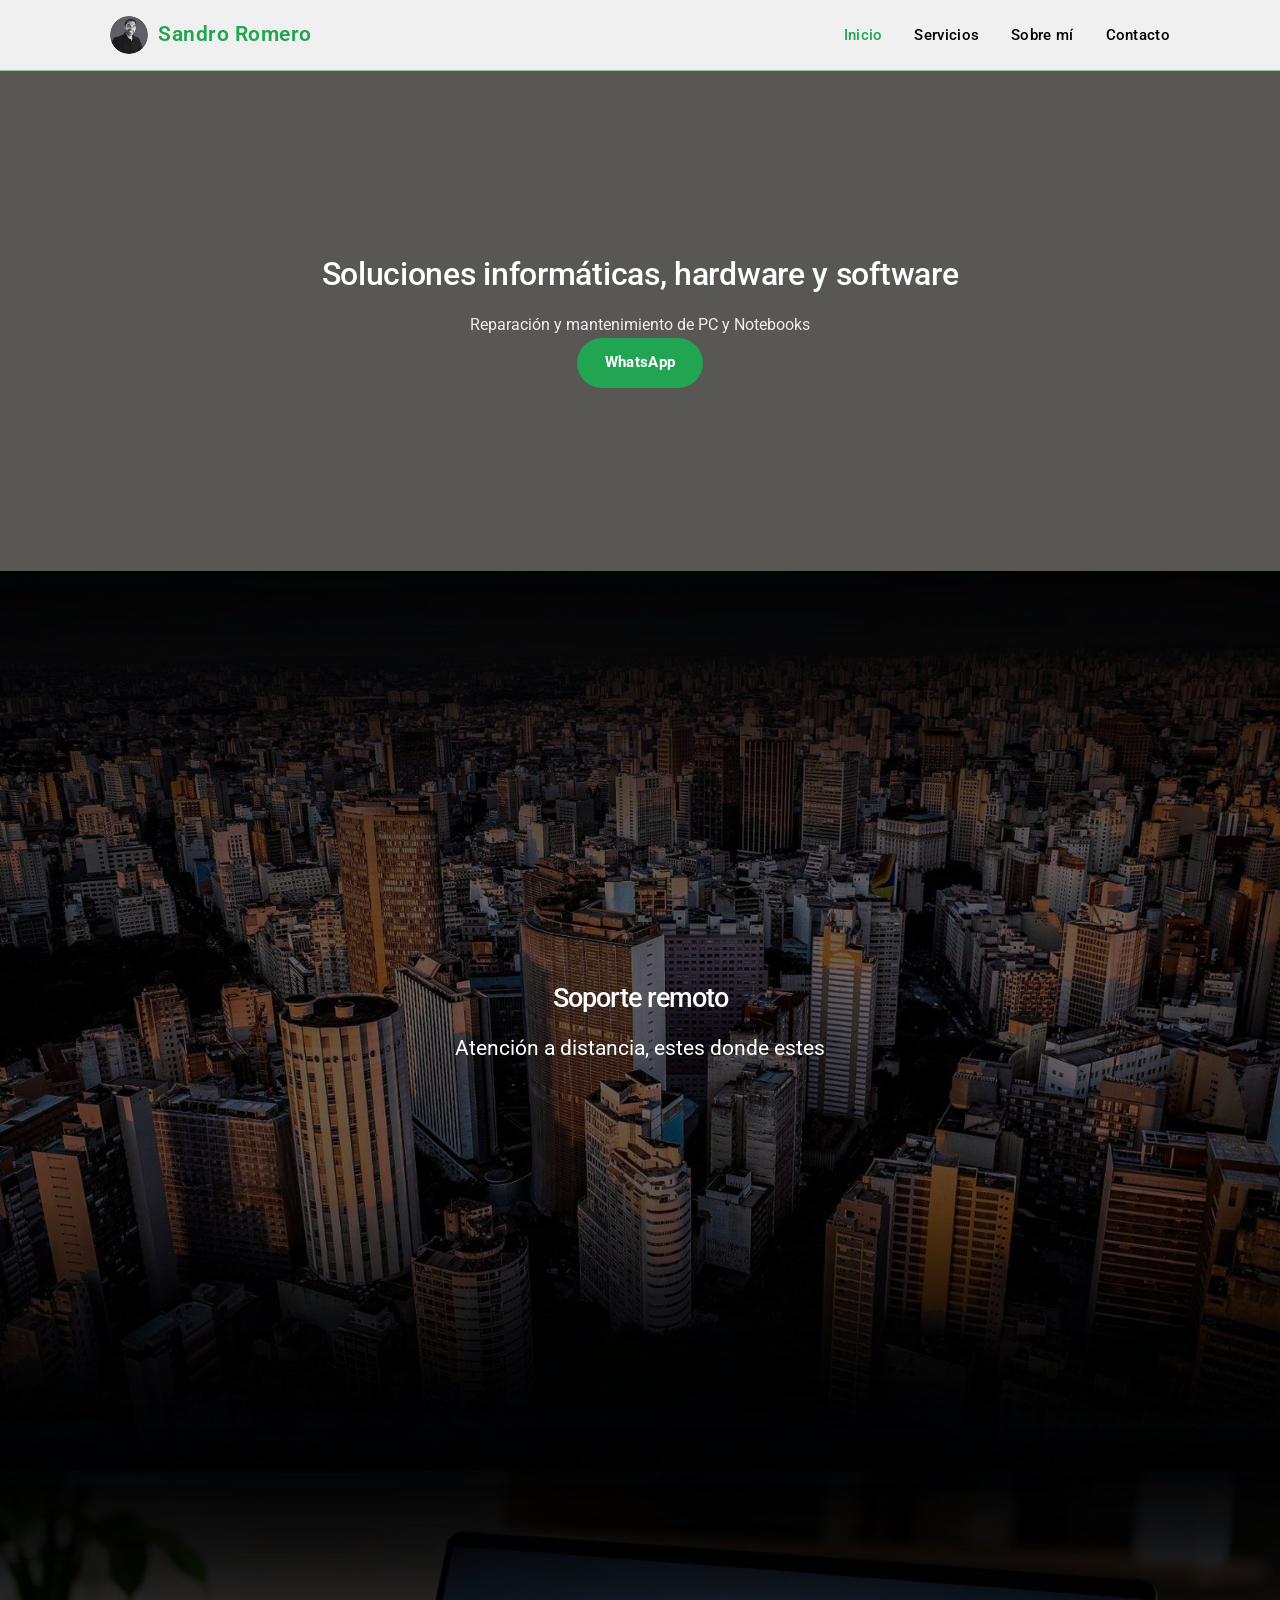
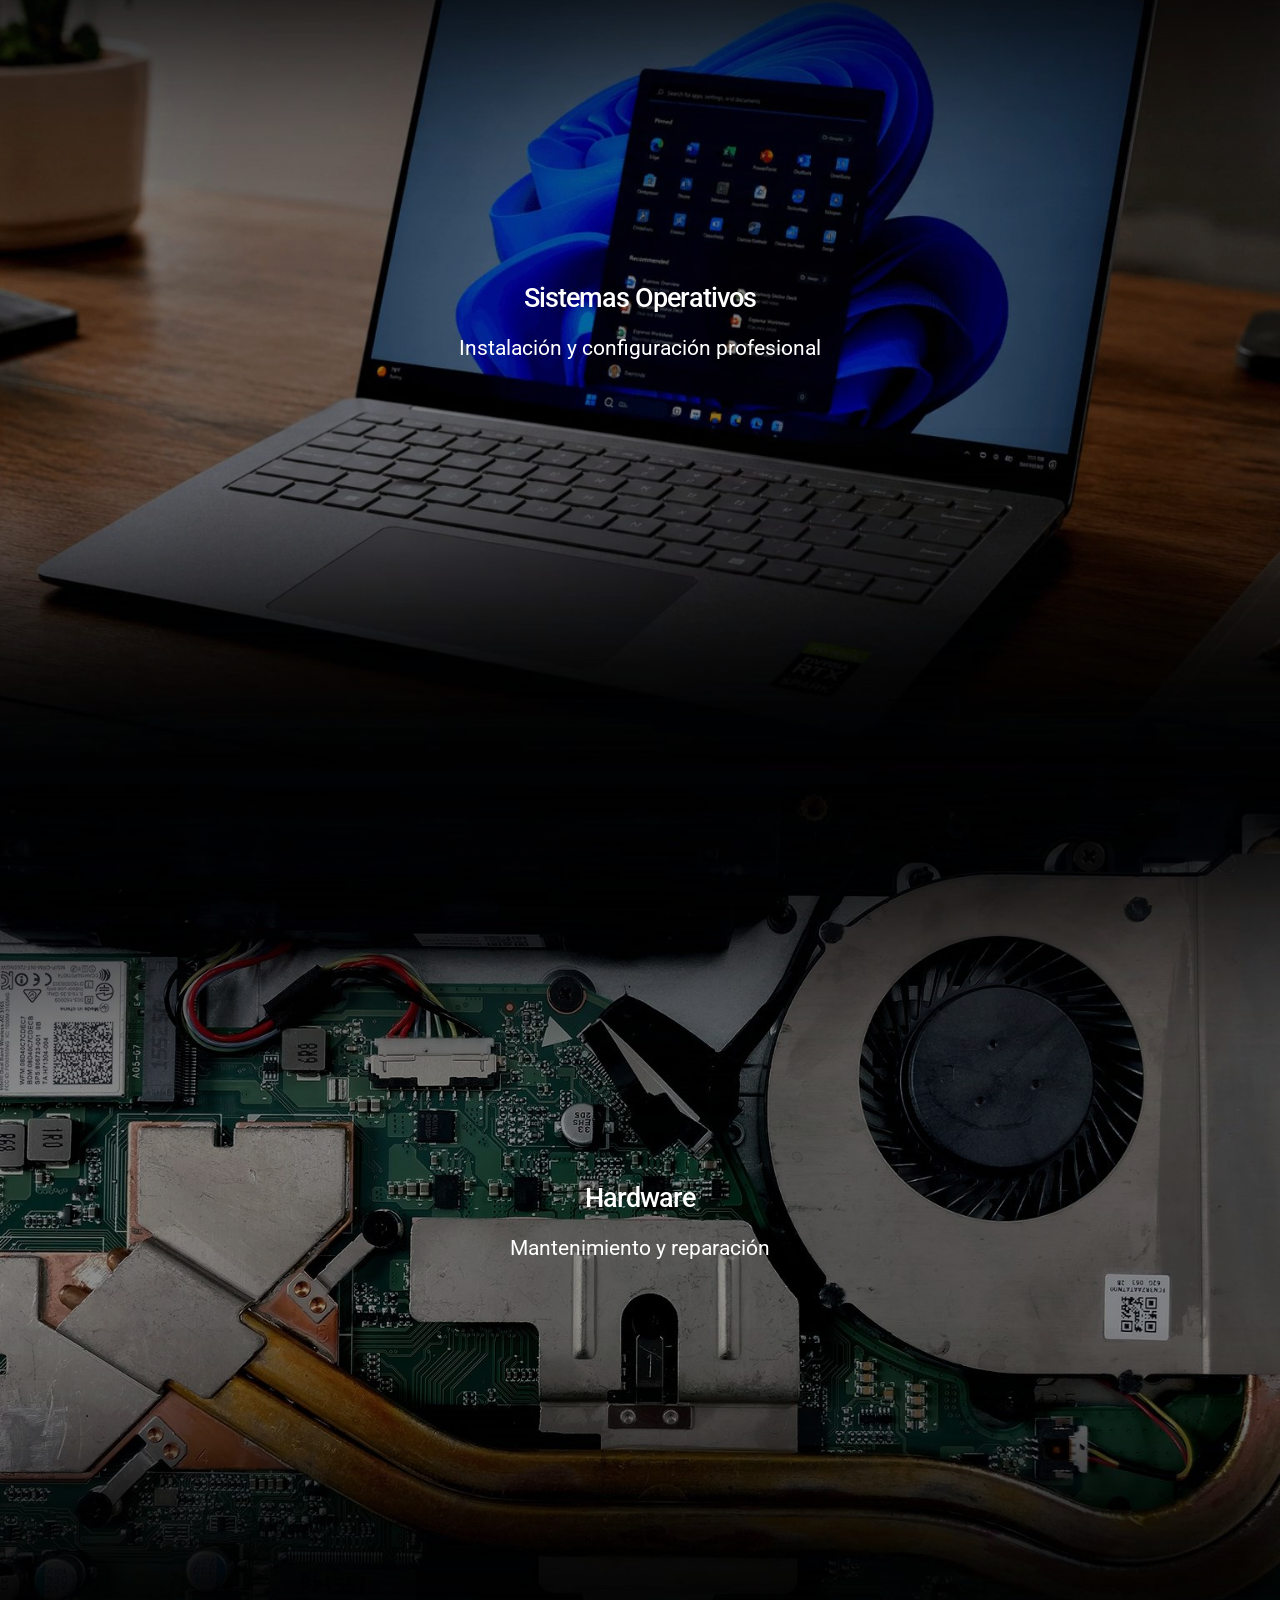
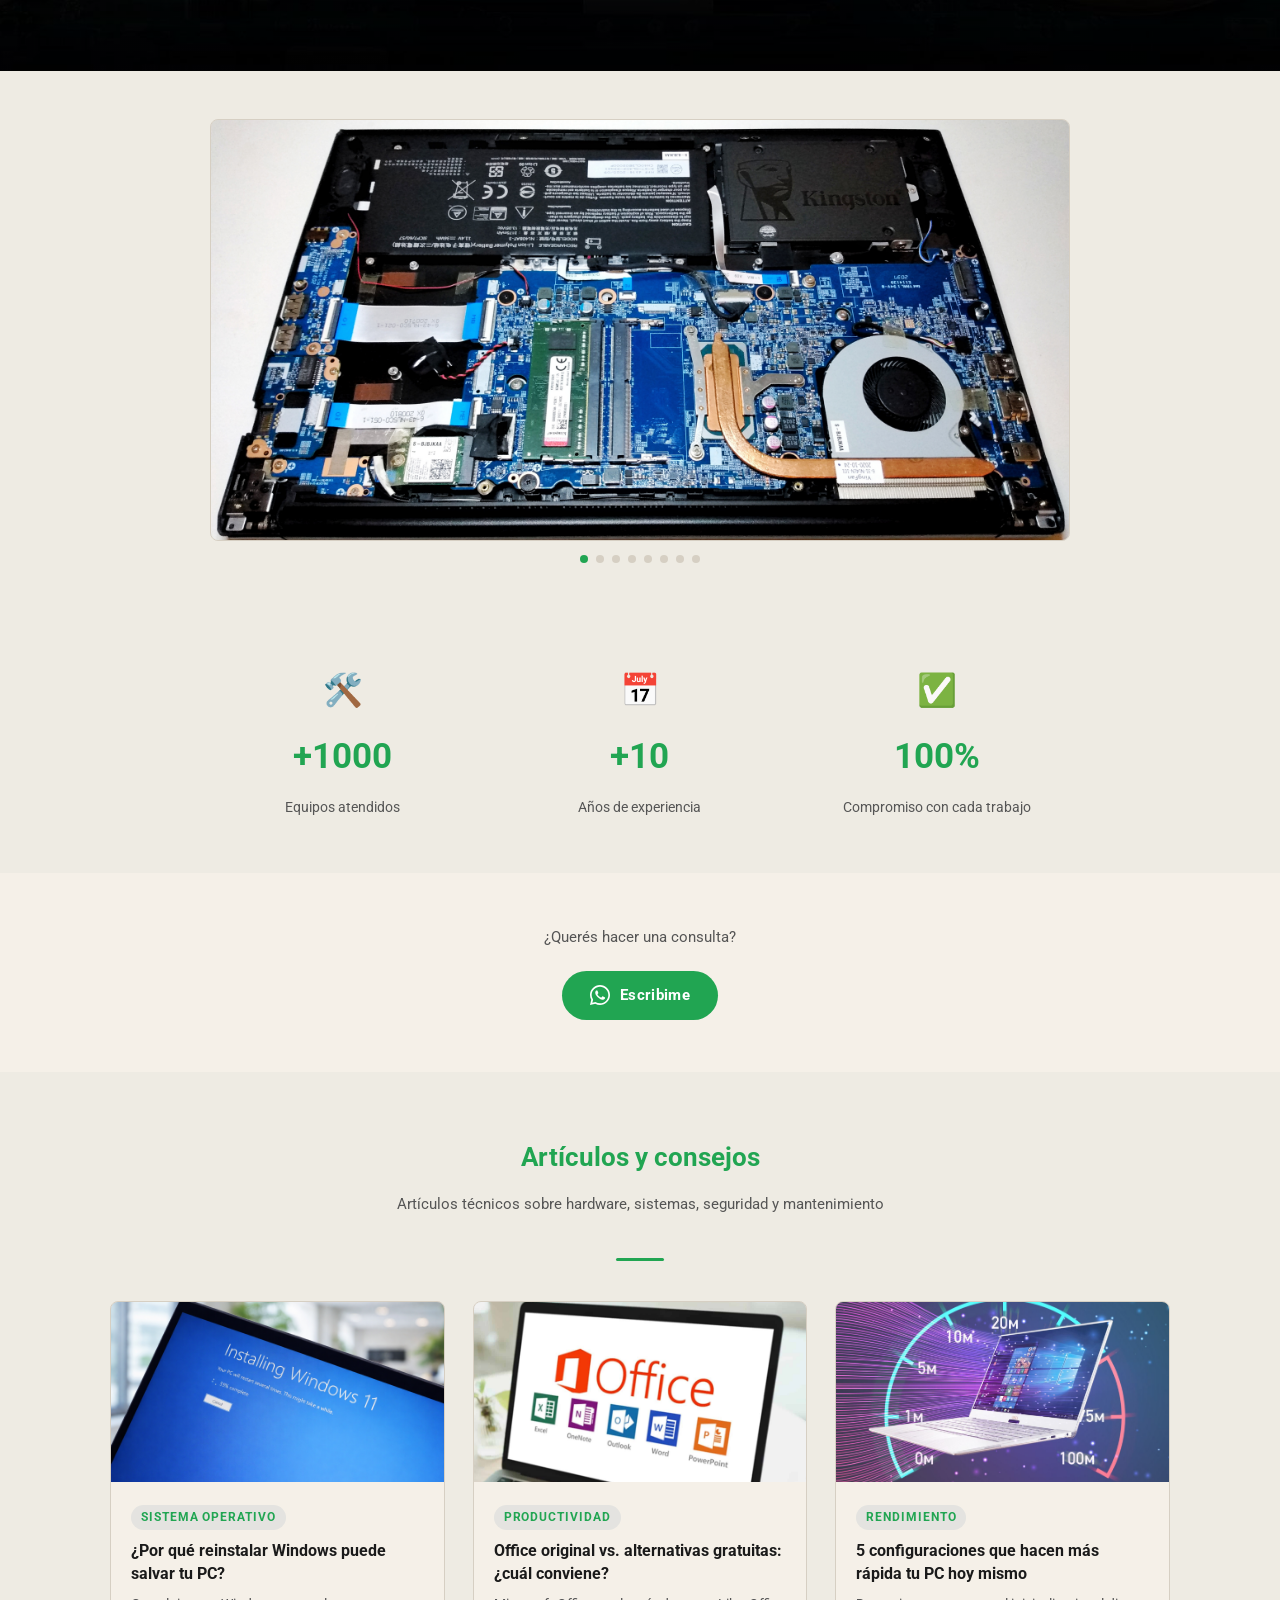
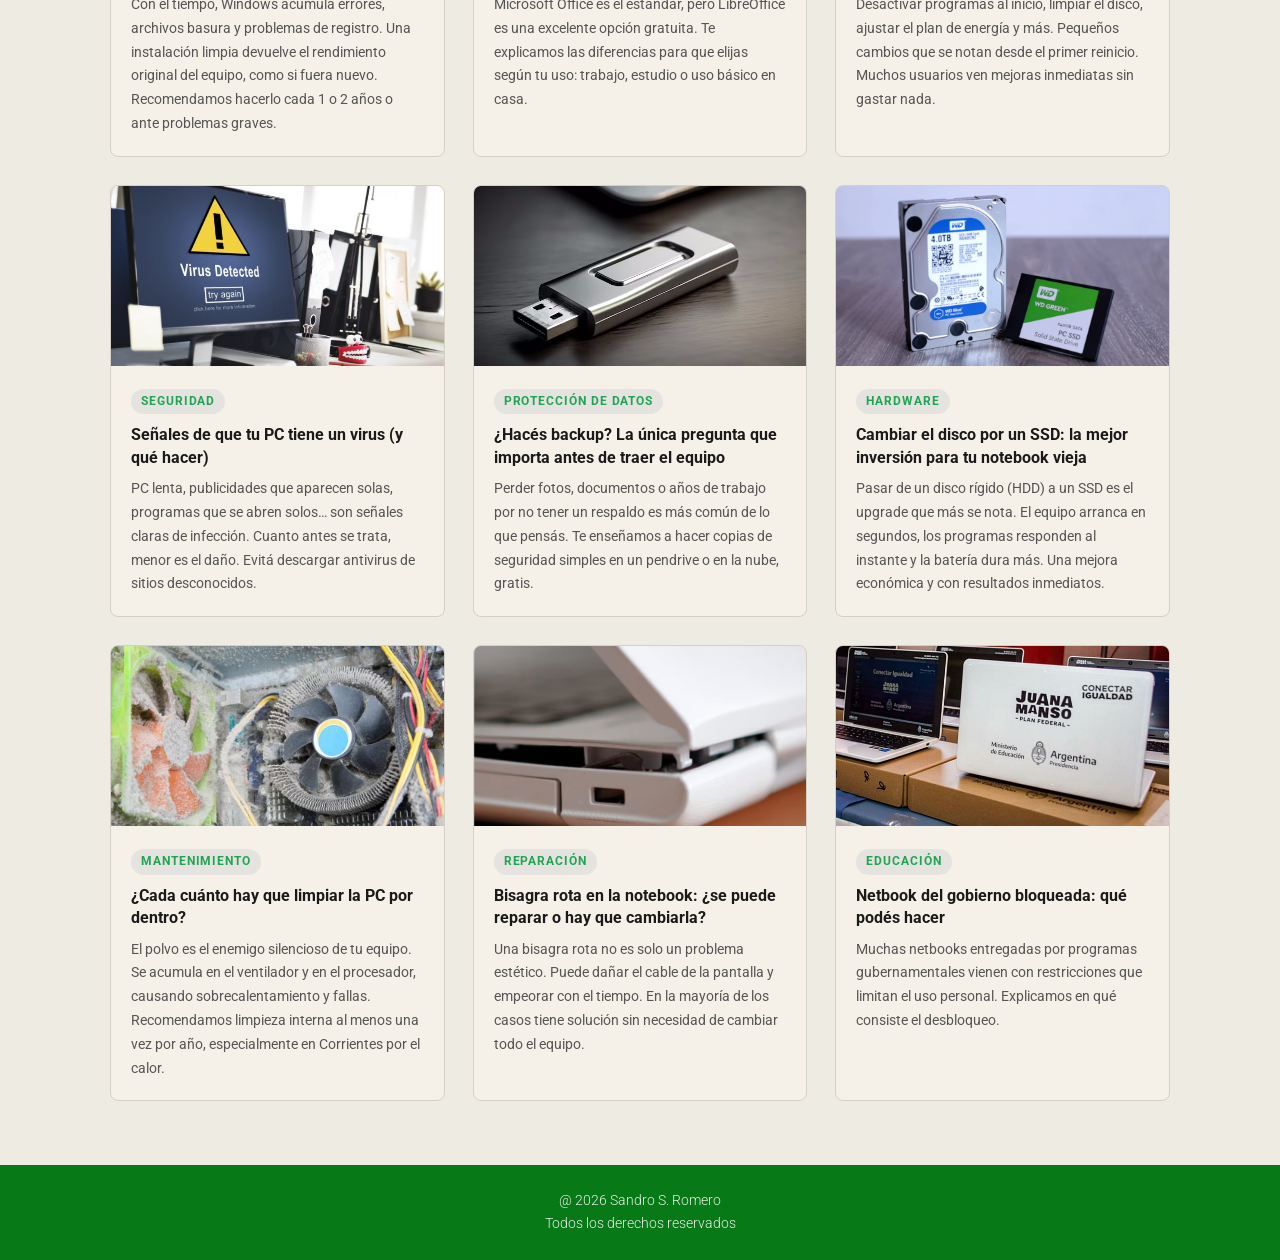
==== index.html @ c91fb1b6 "lo lol" ====
<!DOCTYPE html>
<html lang="es">
<head>
  <!-- ============================================================
       HEAD — Configuración de la página
       ============================================================ -->

  <meta charset="UTF-8">
  <meta name="viewport" content="width=device-width, initial-scale=1.0">

  <!-- Título: ahora prioriza tu nombre como marca personal -->
  <title>Sandro Romero — Técnico en Informática · Corrientes</title>

  <meta name="description" content="Sandro Romero, técnico en informática en Corrientes. Reparación, mantenimiento y tecnología aplicada a PC y notebooks.">

  <link rel="stylesheet" href="css/styles.css">
</head>

<body>

  <!-- ============================================================
       HEADER — Encabezado / Barra de navegación
       ============================================================ -->

  <header>
    <div class="header-inner">

      <a href="index.html" class="logo">
  <img src="img/foto-perfil.jpeg" alt="Sandro Romero">
  <span>Sandro Romero</span>
</a>

      <!-- MENÚ actualizado: agrega Sobre mí y Proyectos -->
      <nav>
        <ul id="nav-menu">
          <li><a href="index.html" class="active">Inicio</a></li>
          <li><a href="servicios.html">Servicios</a></li>
          <li><a href="sobre-mi.html">Sobre mí</a></li>
          <li><a href="contacto.html">Contacto</a></li>
        </ul>
      </nav>

      <button class="hamburger" id="hamburger" aria-label="Abrir menú">
        <span></span>
        <span></span>
        <span></span>
      </button>

    </div>
  </header>


  <!-- ============================================================
       SECCIÓN HERO — Ahora habla de VOS, no del "servicio"
       ============================================================ -->

  <section class="hero">
    <h1>Soluciones informáticas, hardware y software</h1>
    <p>Reparación y mantenimiento de PC y Notebooks</p>


<a href="https://wa.me/5493794671403" class="btn-whatsapp" target="_blank" rel="noopener">
    WhatsApp
</a>

  </section>



<!-- ============================================================
     SERVICIO — WINDOWS 11
     ============================================================ -->
<section class="service-banner remote-banner">
  <div class="service-banner-content">
    <h2>Soporte remoto</h2>
    <p>Atención a distancia, estes donde estes</p>
  </div>
</section>

<section class="service-banner windows-banner">
  <div class="service-banner-content">
    <h2>Sistemas Operativos</h2>
    <p>Instalación y configuración profesional</p>
  </div>
</section>

<section class="service-banner hardware-banner">
  <div class="service-banner-content">
    <h2>Hardware</h2>
    <p>Mantenimiento y reparación</p>
  </div>
</section>

  <!-- ============================================================
       SECCIÓN CARRUSEL DE FOTOS
       ============================================================ -->

  <section class="carousel-section">
    <div class="carousel-wrapper">

      <div class="carousel-track" id="carouselTrack">

        <div class="carousel-slide">
          <img src="img/notebook-abierto.jpeg" alt="Notebook abierto">
        </div>

        <div class="carousel-slide">
          <img src="img/netbook-g15.jpg" alt="Netbook del gobierno">
        </div>

        <div class="carousel-slide">
          <img src="img/pc-standar.jpg" alt="PC de oficina">
        </div>

        <div class="carousel-slide">
          <img src="img/notebook-office.jpg" alt="Office instalada">
        </div>

        <div class="carousel-slide">
          <img src="img/pc-gamer.jpg" alt="PC de alto rendimiento">
        </div>

        <div class="carousel-slide">
          <img src="img/notebook-gamer.jpg" alt="Notebook gamer">
        </div>

        <div class="carousel-slide">
          <img src="img/pc-standar-2.jpg" alt="PC standar">
        </div>

        <div class="carousel-slide">
          <img src="img/pasta-termica.jpeg" alt="Colocación de pasta térmica">
        </div>

      </div><!-- fin .carousel-track -->

    </div><!-- fin .carousel-wrapper -->

    <div class="carousel-dots" id="carouselDots"></div>

  </section><!-- fin .carousel-section -->


  

  <!-- ============================================================
       SECCIÓN ESTADÍSTICAS
       ============================================================ -->

  <section class="stats-section">
    <div class="stats-grid">

      <div>
        <span class="stat-icon">🛠️</span>
        <span class="stat-number">+1000</span>
        <span class="stat-label">Equipos atendidos</span>
      </div>

      <div>
        <span class="stat-icon">📅</span>
        <span class="stat-number">+10</span>
        <span class="stat-label">Años de experiencia</span>
      </div>

      <div>
        <span class="stat-icon">✅</span>
        <span class="stat-number">100%</span>
        <span class="stat-label">Compromiso con cada trabajo</span>
      </div>

    </div>
  </section>


  <!-- ============================================================
       SECCIÓN CONTACTO / WHATSAPP — ahora más discreta
       ============================================================ -->

  <section class="whatsapp-section">
    <p>¿Querés hacer una consulta?</p>

    <a
      href="https://wa.me/5493794671403?text=Hola%20Sandro%2C%20necesito%20ayuda%20con%20mi%20equipo"
      target="_blank"
      rel="noopener noreferrer"
      class="btn-whatsapp"
    >
      <svg viewBox="0 0 32 32" xmlns="http://www.w3.org/2000/svg" aria-hidden="true">
        <path d="M16 0C7.163 0 0 7.163 0 16c0 2.822.738 5.47 2.027 7.773L0 32l8.468-2.002A15.93 15.93 0 0016 32c8.837 0 16-7.163 16-16S24.837 0 16 0zm0 29.333a13.267 13.267 0 01-6.77-1.853l-.484-.287-5.025 1.187 1.236-4.895-.316-.503A13.267 13.267 0 012.667 16C2.667 8.636 8.636 2.667 16 2.667S29.333 8.636 29.333 16 23.364 29.333 16 29.333zm7.27-9.946c-.399-.2-2.36-1.164-2.726-1.296-.366-.133-.633-.2-.9.2-.266.399-1.031 1.296-1.265 1.562-.233.266-.466.3-.865.1-.4-.2-1.688-.622-3.215-1.984-1.188-1.06-1.99-2.37-2.223-2.77-.233-.4-.025-.615.175-.814.18-.18.4-.466.6-.7.2-.233.266-.4.4-.666.133-.266.066-.5-.033-.7-.1-.2-.9-2.164-1.232-2.964-.325-.78-.656-.674-.9-.687-.233-.012-.5-.015-.766-.015s-.7.1-.9.5c-.266.466-.933 1.265-1.03 3.031-.003.05-.003.104-.003.155 0 1.74.618 3.33 1.728 4.634.2.233 2.726 4.164 6.605 5.677 3.879 1.513 3.879 1.008 4.578.945.7-.066 2.26-.925 2.58-1.816.32-.89.32-1.654.225-1.814-.093-.16-.36-.26-.76-.46z"/>
      </svg>
      Escribime
    </a>
  </section>


  <!-- ============================================================
       SECCIÓN BLOG (ahora "Conocimientos" — mismo contenido)
       ============================================================ -->

  <section class="blog-section">
    <h2 class="section-title">Artículos y consejos</h2>
    <p class="section-subtitle">Artículos técnicos sobre hardware, sistemas, seguridad y mantenimiento</p>
    <div class="section-divider"></div>

    <div class="blog-grid">

      <article class="blog-card">
        <div class="blog-img"><img src="img/Instalando-windows.png" alt="Instalación Windows"></div>
        <div class="blog-body">
          <span class="blog-tag">Sistema Operativo</span>
          <h3>¿Por qué reinstalar Windows puede salvar tu PC?</h3>
          <p>Con el tiempo, Windows acumula errores, archivos basura y problemas de registro. Una instalación limpia devuelve el rendimiento original del equipo, como si fuera nuevo. Recomendamos hacerlo cada 1 o 2 años o ante problemas graves.</p>
        </div>
      </article>

      <article class="blog-card">
        <div class="blog-img"><img src="img/Instalacion-office.jpg" alt="Instalación Office"></div>
        <div class="blog-body">
          <span class="blog-tag">Productividad</span>
          <h3>Office original vs. alternativas gratuitas: ¿cuál conviene?</h3>
          <p>Microsoft Office es el estándar, pero LibreOffice es una excelente opción gratuita. Te explicamos las diferencias para que elijas según tu uso: trabajo, estudio o uso básico en casa.</p>
        </div>
      </article>

      <article class="blog-card">
        <div class="blog-img"><img src="img/Rendimiento.jpg" alt="Rendimiento del equipo"></div>
        <div class="blog-body">
          <span class="blog-tag">Rendimiento</span>
          <h3>5 configuraciones que hacen más rápida tu PC hoy mismo</h3>
          <p>Desactivar programas al inicio, limpiar el disco, ajustar el plan de energía y más. Pequeños cambios que se notan desde el primer reinicio. Muchos usuarios ven mejoras inmediatas sin gastar nada.</p>
        </div>
      </article>

      <article class="blog-card">
        <div class="blog-img"><img src="img/Virus.jpg" alt="Virus-en-PC"></div>
        <div class="blog-body">
          <span class="blog-tag">Seguridad</span>
          <h3>Señales de que tu PC tiene un virus (y qué hacer)</h3>
          <p>PC lenta, publicidades que aparecen solas, programas que se abren solos… son señales claras de infección. Cuanto antes se trata, menor es el daño. Evitá descargar antivirus de sitios desconocidos.</p>
        </div>
      </article>

      <article class="blog-card">
        <div class="blog-img"><img src="img/Pendrive.jpg" alt="Pendrive-para-backups"></div>
        <div class="blog-body">
          <span class="blog-tag">Protección de datos</span>
          <h3>¿Hacés backup? La única pregunta que importa antes de traer el equipo</h3>
          <p>Perder fotos, documentos o años de trabajo por no tener un respaldo es más común de lo que pensás. Te enseñamos a hacer copias de seguridad simples en un pendrive o en la nube, gratis.</p>
        </div>
      </article>

      <article class="blog-card">
        <div class="blog-img"><img src="img/hdd-ssd.jpg" alt="HDD vs SSD"></div>
        <div class="blog-body">
          <span class="blog-tag">Hardware</span>
          <h3>Cambiar el disco por un SSD: la mejor inversión para tu notebook vieja</h3>
          <p>Pasar de un disco rígido (HDD) a un SSD es el upgrade que más se nota. El equipo arranca en segundos, los programas responden al instante y la batería dura más. Una mejora económica y con resultados inmediatos.</p>
        </div>
      </article>

      <article class="blog-card">
        <div class="blog-img"><img src="img/Mantenimiento-pc.jpg" alt="Mantenimiento de una PC"></div>
        <div class="blog-body">
          <span class="blog-tag">Mantenimiento</span>
          <h3>¿Cada cuánto hay que limpiar la PC por dentro?</h3>
          <p>El polvo es el enemigo silencioso de tu equipo. Se acumula en el ventilador y en el procesador, causando sobrecalentamiento y fallas. Recomendamos limpieza interna al menos una vez por año, especialmente en Corrientes por el calor.</p>
        </div>
      </article>

      <article class="blog-card">
        <div class="blog-img"><img src="img/Bisagras.jpg" alt="Bisagras rotas de notebook"></div>
        <div class="blog-body">
          <span class="blog-tag">Reparación</span>
          <h3>Bisagra rota en la notebook: ¿se puede reparar o hay que cambiarla?</h3>
          <p>Una bisagra rota no es solo un problema estético. Puede dañar el cable de la pantalla y empeorar con el tiempo. En la mayoría de los casos tiene solución sin necesidad de cambiar todo el equipo.</p>
        </div>
      </article>

      <article class="blog-card">
        <div class="blog-img"><img src="img/Netbook-del-gobierno.jpg" alt="Desbloqueo de netbook del gobierno"></div>
        <div class="blog-body">
          <span class="blog-tag">Educación</span>
          <h3>Netbook del gobierno bloqueada: qué podés hacer</h3>
          <p>Muchas netbooks entregadas por programas gubernamentales vienen con restricciones que limitan el uso personal. Explicamos en qué consiste el desbloqueo.</p>
        </div>
      </article>

    </div><!-- fin .blog-grid -->
  </section>


  <!-- ============================================================
       FOOTER — Pie de página
       ============================================================ -->

  <footer>
    <p>@ 2026 Sandro S. Romero <br>Todos los derechos reservados</p>
  </footer>


  <!-- ============================================================
       JAVASCRIPT — Carrusel y menú hamburguesa
       ============================================================
       NOTA: saqué las referencias a "prevBtn" y "nextBtn" que tenías
       en el script original — esos botones no existen en el HTML,
       así que esas líneas rompían el JavaScript (frenaban el
       autoplay y cualquier script que viniera después). El carrusel
       ahora solo usa autoplay + los puntos indicadores, que son los
       controles que sí tenés en el HTML.
       ============================================================ -->

  <script>

    /* ---- MENÚ HAMBURGUESA ---- */

    const hamburger = document.getElementById('hamburger');
    const navMenu   = document.getElementById('nav-menu');

    hamburger.addEventListener('click', () => {
      navMenu.classList.toggle('open');
    });

    navMenu.querySelectorAll('a').forEach(link => {
      link.addEventListener('click', () => {
        navMenu.classList.remove('open');
      });
    });


    /* ---- CARRUSEL ---- */

    const track    = document.getElementById('carouselTrack');
    const slides   = track.querySelectorAll('.carousel-slide');
    const dotsWrap = document.getElementById('carouselDots');

    let current = 0;

    // Crear puntos indicadores
    slides.forEach((_, i) => {
      const dot = document.createElement('button');
      dot.classList.add('dot');
      dot.setAttribute('aria-label', 'Ir al slide ' + (i + 1));
      if (i === 0) dot.classList.add('active');
      dot.addEventListener('click', () => goTo(i));
      dotsWrap.appendChild(dot);
    });

    // Función para ir a un slide
    function goTo(index) {
      current = (index + slides.length) % slides.length;
      track.style.transform = 'translateX(-' + (current * 100) + '%)';
      dotsWrap.querySelectorAll('.dot').forEach((dot, i) => {
        dot.classList.toggle('active', i === current);
      });
    }

    // Avance automático cada 4 segundos
    // Para cambiar la velocidad, modificá el número (en milisegundos)
    setInterval(() => goTo(current + 1), 4000);

  </script>

</body>
</html>
---- css/styles.css ----
/* ============================================================
   ESTILOS GENERALES — Sandro Romero · Técnico en Informática
   ============================================================
   PALETA DE COLORES:
   Fondo principal:  #F5F0E8  (beige cálido)
   Fondo secundario: #EEEBE3  (beige oscuro, para secciones alternas)
   Texto principal:  #1A1A1A  (negro suave)
   Texto secundario: #555555  (gris oscuro)
   Azul principal:   #1B4B82  (azul oscuro, títulos y botones)
   Azul claro:       #2E6DB4  (azul medio, hover y acentos)
   Línea/borde:      #D6CFC3  (beige grisáceo)
   ============================================================ */

/* --- IMPORTAR TIPOGRAFÍA ROBOTO DESDE GOOGLE FONTS --- */
/* Podés cambiar la fuente aquí si querés otra tipografía en el futuro */
@import url('https://fonts.googleapis.com/css2?family=Roboto:wght@300;400;500;700&display=swap');

/* --- RESET BÁSICO: elimina márgenes y paddings por defecto del navegador --- */
*, *::before, *::after {
  box-sizing: border-box;
  margin: 0;
  padding: 0;
}

/* --- ESTILOS BASE DEL BODY --- */
body {
  font-family: 'Roboto', sans-serif; /* Fuente principal */
  background-color: #F5F0E8;         /* Fondo beige principal */
  color: #1A1A1A;                    /* Color de texto general */
  font-size: 16px;
  line-height: 1.7;
  -webkit-font-smoothing: antialiased;
}

/* --- ENLACES --- */
a {
  color: inherit;
  text-decoration: none;
}

/* --- IMÁGENES RESPONSIVAS --- */
img {
  max-width: 100%;
  display: block;
}

/* --- CONTENEDOR CENTRADO (envuelve el contenido principal) --- */
/* Cambiá el max-width si querés que el contenido sea más ancho o más angosto */
.container {
  max-width: 1100px;
  margin: 0 auto;
  padding: 0 20px;
}


/* ============================================================
   HEADER Y NAVEGACIÓN
   ============================================================ */

/* --- BARRA DE NAVEGACIÓN FIJA ARRIBA --- */
/* position: sticky hace que quede pegada al scroll */
header {
  background-color: #f0f0f0; /* Mismo color que el fondo */
  border-bottom: 1px solid #a0c2a4; /* Línea separadora inferior */
  position: sticky;
  top: 0;
  z-index: 100; /* Se mantiene encima de todo el contenido */
  padding: 16px 0;
}

/* --- CONTENIDO DEL HEADER: logo + menú --- */
.header-inner {
  display: flex;
  align-items: center;
  justify-content: space-between; /* Logo a la izquierda, menú a la derecha */
  max-width: 1100px;
  margin: 0 auto;
  padding: 0 20px;
}

/* --- LOGO / NOMBRE --- */
/* Cambiá el tamaño de la fuente aquí si querés más o menos grande */
.logo {
  font-family: 'Roboto', sans-serif;
  font-weight: 700;
  font-size: 1.3rem;
  color: #21A552; /* Azul principal */
  letter-spacing: 0.5px;
}
.logo {
  display: flex;
  align-items: center;
  gap: 10px;
  text-decoration: none;
}

.logo img {
  width: 38px;
  height: 38px;
  border-radius: 50%;
  object-fit: cover;
}

.logo span {
  font-weight: 600;
}

/* --- MENÚ DE NAVEGACIÓN --- */
nav ul {
  list-style: none;
  display: flex;
  gap: 32px; /* Espacio entre botones del menú. Aumentá o bajá este valor */
}

nav ul li a {
  font-size: 0.92rem;
  font-weight: 500;
  color: #000000;
  transition: color 0.2s; /* Animación suave al hacer hover */
  letter-spacing: 0.3px;
}

/* --- HOVER DEL MENÚ --- */
nav ul li a:hover {
  color: #21A552; /* Se pone blanco al pasar el mouse */
}

/* --- LINK ACTIVO (la página actual se muestra en azul) --- */
nav ul li a.active {
  color:#21A552 ;
  border-bottom: none;
  padding-bottom: 2px;
}

/* --- BOTÓN HAMBURGUESA (solo visible en móvil) --- */
.hamburger {
  display: none; /* Oculto en escritorio */
  flex-direction: column;
  gap: 5px;
  cursor: pointer;
  background: none;
  border: none;
  padding: 4px;
}

.hamburger span {
  display: block;
  width: 24px;
  height: 2px;
  background: #000000;
  border-radius: 2px;
  transition: 0.3s;
}


/* ============================================================
   SECCIÓN HERO (la primera sección que se ve al entrar)
   ============================================================ */

.hero {
  min-height: 500px;
  padding: 70px 20px;

  display: flex;
  flex-direction: column;
  justify-content: center;
  align-items: center;

  text-align: center;
  color: white;

  /* Imagen de fondo + capa oscura para facilitar la lectura */
  background-image:
    linear-gradient(
      rgba(0, 0, 0, 0.64),
      rgba(0, 0, 0, 0.64)
    ),
    url("../img/banner-tecnologia.jpg");

  background-size: cover;
  background-position: center;
  background-repeat: no-repeat;
}

/* --- TÍTULO PRINCIPAL --- */
/* Cambiá font-size para ajustar el tamaño del título principal */
.hero h1 {
  font-family: 'Roboto', sans-serif;
  font-weight: 500;
  font-size: 2rem;         /* En móvil se ve bien a este tamaño */
  color: #fdfeff;          /* Azul principal */
  max-width: 700px;
  margin: 0 auto 16px;
  line-height: 1.3;
  letter-spacing: -0.3px;
}

/* --- SUBTÍTULO --- */
/* Un poco más chico que el título principal */
.hero h2 {
  font-family: 'Roboto', sans-serif;
  font-weight: 700;        /* Más liviano para diferenciarse del título */
  font-size: 1.15rem;
  color: #f8f8f8;          /* Gris oscuro */
  max-width: 500px;
  margin: 0 auto;
}

/* --- PÁRRAFO DE PRESENTACIÓN DEBAJO DEL SUBTÍTULO --- */
/* Usado en el hero: reparación, mantenimiento y optimización... */
.hero p {
  font-family: 'Roboto', sans-serif;
  font-weight: 400;
  font-size: 1rem;
  color: #f0eded;
}

/* --- ETIQUETA DE UBICACIÓN (Corrientes, Argentina) --- */
/* Reemplaza al antiguo "Ciudad de Corrientes" del título principal */
.location-tag {
  display: block;
  font-size: 0.9rem;
  font-weight: 500;
  color: #2E6DB4; /* Azul claro, más discreto que el azul principal */
  margin-top: 14px;
  letter-spacing: 0.3px;
}


/* ============================================================
   CARRUSEL DE FOTOS
   ============================================================ */

.carousel-section {
  padding: 48px 20px;
  background-color: #EEEBE3; /* Fondo ligeramente diferente para diferenciar la sección */
}

/* --- CONTENEDOR DEL CARRUSEL --- */
.carousel-wrapper {
  position: relative;
  max-width: 860px;
  margin: 0 auto;
  overflow: hidden;          /* Oculta las imágenes que están fuera del área visible */
  border-radius: 8px;
  border: 1px solid #D6CFC3;
}

/* --- PISTA (track): todas las imágenes en fila horizontal --- */
.carousel-track {
  display: flex;
  transition: transform 0.6s ease-in-out; /* Duración de la animación de deslizamiento */
}

/* --- CADA SLIDE DEL CARRUSEL --- */
.carousel-slide {
  min-width: 100%; /* Cada slide ocupa el 100% del ancho del carrusel */
  height: 420px;   /* Cambiá este valor para hacer el carrusel más alto o más bajo */
  position: relative;
  background-color: #D6CFC3; /* Color de fondo cuando no hay imagen cargada */
  display: flex;
  align-items: center;
  justify-content: center;
  flex-direction: column;
  gap: 12px;
}

/* --- IMAGEN DENTRO DEL SLIDE --- */
/* Cuando agregues tus propias fotos, reemplazá el src en el HTML */
.carousel-slide img {
  width: 100%;
  height: 100%;
  object-fit: cover; /* La imagen cubre el área sin deformarse */
  position: absolute;
  top: 0; left: 0;
}

/* --- PLACEHOLDER (texto que aparece mientras no hay foto) --- */
.slide-placeholder {
  font-size: 3rem;
  color: #999;
}

.slide-placeholder-text {
  font-size: 0.85rem;
  color: #888;
  font-weight: 400;
}



/* --- PUNTOS INDICADORES DEL CARRUSEL --- */
.carousel-dots {
  display: flex;
  justify-content: center;
  gap: 8px;
  margin-top: 14px;
}

.dot {
  width: 8px;
  height: 8px;
  border-radius: 50%;
  background: #D6CFC3;
  cursor: pointer;
  transition: background 0.2s;
  border: none;
}

.dot.active {
  background: #21A552; /* Punto activo en azul */
}


/* ============================================================
   SECCIÓN "SOBRE MÍ"
   ============================================================ */

.about-section {
  padding: 64px 20px;
  background-color: #F5F0E8;
  text-align: center;
}

/* --- PÁRRAFOS DE PRESENTACIÓN --- */
/* Ancho limitado para que se lea cómodo, igual criterio que .hero h2 */
.about-section p {
  max-width: 680px;
  margin: 0 auto;
  font-size: 1rem;
  color: #333333;
  line-height: 1.8;
}

.about-section p + p {
  margin-top: 16px; /* Separación entre párrafos */
}


/* ============================================================
   SECCIÓN ESTADÍSTICAS / ÍCONOS
   ============================================================ */

.stats-section {
  padding: 52px 20px;
  background-color: #EEEBE3;
}

/* --- GRILLA DE 3 COLUMNAS --- */
/* En móvil cambia a 1 columna gracias a las media queries al final */
.stats-grid {
  display: grid;
  grid-template-columns: repeat(3, 1fr);
  gap: 32px;
  max-width: 860px;
  margin: 0 auto;
  text-align: center;
}

/* --- NÚMERO GRANDE --- */
.stat-number {
  font-size: 2.2rem;
  font-weight: 700;
  color: #21A552; /* Azul para el número */
  display: block;
  margin-bottom: 6px;
}

/* --- TEXTO DEBAJO DEL NÚMERO --- */
.stat-label {
  font-size: 0.9rem;
  color: #555555;
  font-weight: 400;
}

/* --- ÍCONO ENCIMA DEL NÚMERO --- */
.stat-icon {
  font-size: 2rem;
  margin-bottom: 10px;
  display: block;
}


/* ============================================================
   SECCIÓN FORMACIÓN
   ============================================================ */

.formacion-section {
  padding: 64px 20px;
  background-color: #F5F0E8;
}

/* --- GRILLA DE TARJETAS DE FORMACIÓN --- */
/* auto-fit + minmax: se acomoda solo según el ancho de pantalla */
.formacion-grid {
  display: grid;
  grid-template-columns: repeat(auto-fit, minmax(230px, 1fr));
  gap: 20px;
  max-width: 900px;
  margin: 0 auto;
}

/* --- CADA TARJETA DE FORMACIÓN --- */
/* Mismo lenguaje visual que .blog-card: fondo beige oscuro + borde */
.formacion-item {
  background: #EEEBE3;
  border: 1px solid #D6CFC3;
  border-radius: 8px;
  padding: 22px;
  transition: box-shadow 0.2s, transform 0.2s;
}

.formacion-item:hover {
  box-shadow: 0 4px 20px rgba(27, 75, 130, 0.1);
  transform: translateY(-3px);
}

.formacion-item h3 {
  font-size: 1rem;
  font-weight: 700;
  color: #012706;
  margin-bottom: 6px;
  line-height: 1.4;
}

.formacion-item p {
  font-size: 0.875rem;
  color: #555555;
}


/* ============================================================
   SECCIÓN SERVICIOS / ÁREAS DE TRABAJO
   ============================================================ */

.services-section {
  padding: 64px 20px;
  background-color: #EEEBE3; /* Alternamos el fondo */
}

/* --- TÍTULO DE SECCIÓN REUTILIZABLE --- */
/* Esta clase se puede usar en cualquier sección */
.section-title {
  font-size: 1.6rem;
  font-weight: 700;
  color:#21A552 ;
  text-align: center;
  margin-bottom: 12px;
}

/* --- SUBTÍTULO DE SECCIÓN --- */
.section-subtitle {
  text-align: center;
  color: #555555;
  font-size: 0.95rem;
  margin-bottom: 40px;
}

/* --- LÍNEA DECORATIVA BAJO EL TÍTULO --- */
.section-divider {
  width: 48px;
  height: 3px;
  background: #21A552;
  margin: 0 auto 40px;
  border-radius: 2px;
}

/* --- LISTA DE SERVICIOS / ÁREAS DE TRABAJO (vista simple en index.html) --- */
/* Reemplaza la grilla de tarjetas por una lista limpia centrada */
.services-list {
  list-style: none;           /* Sin viñetas por defecto */
  max-width: 560px;           /* Un poco más ancha para que entren las descripciones cortas */
  margin: 0 auto;             /* Centrada en la página */
  padding: 0;
}

.services-list li {
  padding: 11px 0;                        /* Espacio arriba y abajo de cada ítem */
  border-bottom: 1px solid #D6CFC3;       /* Línea separadora entre ítems */
  font-size: 0.97rem;
  color: #1A1A1A;
  display: flex;
  align-items: center;
  gap: 10px;
}

/* Tilde azul antes de cada ítem */
.services-list li::before {
  content: '✔';
  color:#21A552 ;
  font-size: 0.78rem;
  flex-shrink: 0;
}

.services-list li:last-child {
  border-bottom: none;        /* El último ítem no tiene línea abajo */
}

/* --- ENLACE EN EL TÍTULO DE SERVICIOS --- */
/* El título "Áreas de trabajo" se vuelve clickeable */
.section-title a {
  color: #1B4B82;             /* Mismo azul que el título normal */
  text-decoration: none;
  transition: opacity 0.2s;
}

.section-title a:hover {
  opacity: 0.75;              /* Se aclara un poco al pasar el mouse */
}


/* ============================================================
   SECCIÓN PROYECTOS
   ============================================================ */

.projects-section {
  padding: 64px 20px;
  background-color: #F5F0E8;
}

/* --- GRILLA DE PROYECTOS --- */
.projects-grid {
  display: grid;
  grid-template-columns: repeat(auto-fit, minmax(230px, 1fr));
  gap: 20px;
  max-width: 900px;
  margin: 0 auto;
}

/* --- CADA TARJETA DE PROYECTO --- */
.project-item {
  background: #EEEBE3;
  border: 1px solid #D6CFC3;
  border-radius: 8px;
  padding: 22px;
  transition: box-shadow 0.2s, transform 0.2s;
}

.project-item:hover {
  box-shadow: 0 4px 20px rgba(27, 75, 130, 0.1);
  transform: translateY(-3px);
}

.project-item h3 {
  font-size: 1rem;
  font-weight: 700;
  color: #1B4B82;
  margin-bottom: 6px;
  line-height: 1.4;
}

.project-item p {
  font-size: 0.875rem;
  color: #555555;
}


/* ============================================================
   SECCIÓN "ACTUALMENTE"
   ============================================================ */

.now-section {
  padding: 64px 20px;
  background-color: #EEEBE3;
}

.now-grid {
  display: grid;
  grid-template-columns: repeat(auto-fit, minmax(230px, 1fr));
  gap: 20px;
  max-width: 900px;
  margin: 0 auto;
}

.now-item {
  background: #F5F0E8;
  border: 1px solid #D6CFC3;
  border-radius: 8px;
  padding: 22px;
}

.now-item h3 {
  font-size: 0.95rem;
  font-weight: 700;
  color: #1B4B82;
  margin-bottom: 6px;
  text-transform: uppercase;
  letter-spacing: 0.05em;
}

.now-item p {
  font-size: 0.9rem;
  color: #333333;
  line-height: 1.6;
}


/* ============================================================
   SECCIÓN "CÓMO TRABAJO"
   ============================================================ */

.how-section {
  padding: 64px 20px;
  background-color: #F5F0E8;
}

/* --- PASOS EN FILA --- */
.steps-grid {
  display: grid;
  grid-template-columns: repeat(3, 1fr);
  gap: 32px;
  max-width: 860px;
  margin: 0 auto;
}

/* --- CADA PASO --- */
.step {
  text-align: center;
  padding: 28px 20px;
  background: #EEEBE3;
  border-radius: 8px;
  border: 1px solid #D6CFC3;
  position: relative;
}

/* --- NÚMERO DEL PASO (círculo azul) --- */
.step-number {
  width: 44px;
  height: 44px;
  border-radius: 50%;
  background: #1B4B82;
  color: #fff;
  font-weight: 700;
  font-size: 1.1rem;
  display: flex;
  align-items: center;
  justify-content: center;
  margin: 0 auto 16px;
}

.step h3 {
  font-size: 1rem;
  font-weight: 700;
  color: #1B4B82;
  margin-bottom: 8px;
}

.step p {
  font-size: 0.875rem;
  color: #555555;
  line-height: 1.7;
}

/* --- ÍCONO EN EL PASO --- */
.step-icon {
  font-size: 1.4rem;
  display: block;
  margin-bottom: 10px;
}


/* ============================================================
   BOTÓN WHATSAPP
   ============================================================ */

.whatsapp-section {
  padding: 52px 20px;
  text-align: center;
  background-color: #F5F0E8;
}

.whatsapp-section p {
  font-size: 0.95rem;
  color: #555555;
  margin-bottom: 20px;
}

/* --- BOTÓN PRINCIPAL (Verde WhatsApp) --- */
/* Cambiá el color de fondo si querés otro color para el botón */
.btn-whatsapp {
  display: inline-flex;
  align-items: center;
  gap: 10px;
  background-color: #21A552; /* Verde WhatsApp oficial */
  color: #fff;
  font-family: 'Roboto', sans-serif;
  font-weight: 700;
  font-size: 0.95rem;
  padding: 12px 28px;         /* Un poco más chico: menos protagonismo, sigue siendo claro */
  border-radius: 50px;       /* Bordes completamente redondeados */
  border: none;
  cursor: pointer;
  text-decoration: none;
  transition: background 0.2s, transform 0.2s;
  letter-spacing: 0.3px;
}

.btn-whatsapp:hover {
  background-color: #21A552;
  transform: translateY(-2px);
}

/* --- ÍCONO WHATSAPP DENTRO DEL BOTÓN --- */
.btn-whatsapp svg {
  width: 20px;
  height: 20px;
  fill: #fff;
}


/* ============================================================
   SECCIÓN BLOG / CONOCIMIENTOS
   ============================================================ */

.blog-section {
  padding: 64px 20px;
  background-color: #EEEBE3;
}

/* --- GRILLA DEL BLOG --- */
/* Cada artículo es una tarjeta */
.blog-grid {
  display: grid;
  grid-template-columns: repeat(auto-fill, minmax(300px, 1fr));
  gap: 28px;
  max-width: 1060px;
  margin: 0 auto;
}

/* --- TARJETA DE ARTÍCULO --- */
.blog-card {
  background: #F5F0E8;
  border: 1px solid #D6CFC3;
  border-radius: 8px;
  overflow: hidden;
  transition: box-shadow 0.2s, transform 0.2s;
}

.blog-card:hover {
  box-shadow: 0 4px 20px rgba(27, 75, 130, 0.1);
  transform: translateY(-3px);
}

/* --- IMAGEN O ÍCONO DEL ARTÍCULO --- */
/* Cambiá la altura si querés imágenes más grandes */
.blog-img {
  width: 100%;
  height: 180px;
  background: #D6CFC3;
  display: flex;
  align-items: center;
  justify-content: center;
  font-size: 3.5rem;   /* Tamaño del emoji ícono */
  position: relative;
  overflow: hidden;
}

/* Cuando agregues tus propias fotos, el img va dentro de .blog-img */
.blog-img img {
  width: 100%;
  height: 100%;
  object-fit: cover;
  position: absolute;
  top: 0; left: 0;
}

/* --- CONTENIDO DE LA TARJETA --- */
.blog-body {
  padding: 20px;
}

/* --- ETIQUETA/CATEGORÍA --- */
.blog-tag {
  display: inline-block;
  font-size: 0.72rem;
  font-weight: 700;
  letter-spacing: 0.08em;
  text-transform: uppercase;
  color: #21A552;
  background: rgba(27, 75, 130, 0.08);
  padding: 3px 10px;
  border-radius: 20px;
  margin-bottom: 10px;
}

/* --- TÍTULO DEL ARTÍCULO --- */
.blog-card h3 {
  font-size: 1rem;
  font-weight: 700;
  color: #1A1A1A;
  margin-bottom: 8px;
  line-height: 1.4;
}

/* --- TEXTO DEL ARTÍCULO --- */
.blog-card p {
  font-size: 0.875rem;
  color: #555555;
  line-height: 1.7;
}


/* ============================================================
   FOOTER (PIE DE PÁGINA)
   ============================================================ */

footer {
  background-color: #077916; /* verde oscuro para el footer */
  color: #fff;
  text-align: center;
  padding: 24px 20px;
}

footer p {
  font-size: 0.85rem;
  font-weight: 300;
  opacity: 0.9;
}


/* ============================================================
   RESPONSIVE — ADAPTACIÓN A DISPOSITIVOS MÓVILES
   ============================================================
   Breakpoints:
   - max-width: 768px → tablets y celulares grandes
   - max-width: 480px → celulares chicos
   ============================================================ */

@media (max-width: 768px) {

  /* --- MENÚ: ocultar links, mostrar hamburguesa --- */
  nav ul {
    display: none;
    flex-direction: column;
    gap: 0;
    position: absolute;
    top: 64px;
    left: 0;
    right: 0;
    background: #F5F0E8;
    border-bottom: 1px solid #D6CFC3;
    padding: 12px 0;
    z-index: 99;
  }

  nav ul.open {
    display: flex; /* Se muestra cuando el hamburger está activo */
  }

  nav ul li a {
    display: block;
    padding: 12px 24px;
    font-size: 1rem;
  }

  .hamburger {
    display: flex; /* Mostrar hamburguesa en móvil */
  }
  /* --- HERO / BANNER ADAPTADO A MÓVIL --- */
  .hero {
    min-height: 420px;
    padding: 60px 20px;
    background-position: center center;
  }

  .hero h1 {
    font-size: 1.7rem;
    line-height: 1.25;
  }

  .hero h2 {
    font-size: 1rem;
  }

  .hero p {
    font-size: 0.95rem;
    max-width: 340px;
  }

  .location-tag {
    font-size: 0.8rem;
  }

  /* --- CARRUSEL MÁS BAJO EN MÓVIL --- */
  .carousel-slide {
    height: 260px;
  }

  /* --- ESTADÍSTICAS EN UNA COLUMNA --- */
  .stats-grid {
    grid-template-columns: 1fr;
    gap: 24px;
  }

  /* --- PASOS EN UNA COLUMNA --- */
  .steps-grid {
    grid-template-columns: 1fr;
    gap: 20px;
  }

  /* --- FORMACIÓN / PROYECTOS / ACTUALMENTE: ya se adaptan solos con auto-fit --- */

  /* --- SERVICIOS: ya se adaptan solos con auto-fill --- */

  /* --- BLOG: 1 columna en móvil --- */
  .blog-grid {
    grid-template-columns: 1fr;
  }
}

@media (max-width: 480px) {
  /* Ajustes extra para celulares muy chicos */
  .hero {
    min-height: 390px;
    padding: 50px 16px 40px;
    background-position: center center;
  }

  .hero h1 {
    font-size: 1.45rem;
  }

  .stat-number {
    font-size: 1.8rem;
  }
}


/* ============================================================
   SOBRE MÍ — DISEÑO RESPONSIVE
   ============================================================ */

.sobre-mi-contenido {
  display: flex;
  align-items: center;
  justify-content: space-between;
  gap: 60px;
  max-width: 1000px;
  margin: 0 auto;
}

.sobre-mi-texto {
  flex: 1;
  min-width: 0;
}

.sobre-mi-foto {
  flex: 0 0 230px;
  display: flex;
  justify-content: center;
  align-items: center;
}

.sobre-mi-foto img {
  display: block !important;
  width: 230px !important;
  height: 230px !important;
  max-width: none !important;
  border-radius: 50% !important;
  object-fit: cover !important;
  border: 4px solid #21A552 !important;
  box-shadow: 0 8px 25px rgba(0, 0, 0, 0.15);
}


/* ============================================================
   SOBRE MÍ — CELULARES
   ============================================================ */

@media (max-width: 700px) {

  .sobre-mi-contenido {
    flex-direction: column;
    gap: 30px;
    text-align: center;
  }

  .sobre-mi-foto {
    order: 1;
    flex: none;
    width: 100%;
  }

  .sobre-mi-texto {
    order: 2;
    width: 100%;
  }

  .sobre-mi-foto img {
    width: 190px !important;
    height: 190px !important;
    max-width: none !important;
    border-radius: 50% !important;
    border: 4px solid #21A552 !important;
  }

  .sobre-mi-texto .services-list {
    text-align: left;
  }
}

/* ============================================================
   BANNERS GRANDES DE SERVICIOS
   ============================================================ */

.service-banner {
  width: 100%;
  min-height: 100vh;

  position: relative;

  display: flex;
  align-items: center;
  justify-content: center;

  background-size: cover;
  background-position: center;
  background-repeat: no-repeat;

  color: white;
  text-align: center;
}


/* --- IMAGEN WINDOWS 11 --- */

.windows-banner {
  background-image:
    linear-gradient(
      rgba(0, 0, 0, 0.35),
      rgba(0, 0, 0, 0.35)
    ),
    url("../img/windows-11-banner.jpg");
}

.remote-banner {
  background-image:
    linear-gradient(
      rgba(0, 0, 0, 0.35),
      rgba(0, 0, 0, 0.35)
    ),
    url("../img/soporte-remoto.jpg");
}


.hardware-banner {
  background-image:
    linear-gradient(
      rgba(0, 0, 0, 0.35),
      rgba(0, 0, 0, 0.35)
    ),
    url("../img/hardware.jpg");
}


/* --- TEXTO SOBRE LA IMAGEN --- */

.service-banner-content {
  position: relative;
  z-index: 2;

  padding: 20px;
}

.service-banner h2 {
  font-size: 1.7rem;
  font-weight: 500;
  margin-bottom: 10px;
  letter-spacing: -1px;
}

.service-banner p {
  font-size: 1.3rem;
  font-weight: 400;
}


/* --- MÓVIL --- */

@media (max-width: 768px) {

  .service-banner {
    min-height: 70vh;
  }

  .service-banner h2 {
    font-size: 2.0rem;
  }

  .service-banner p {
    font-size: 1rem;
  }

}
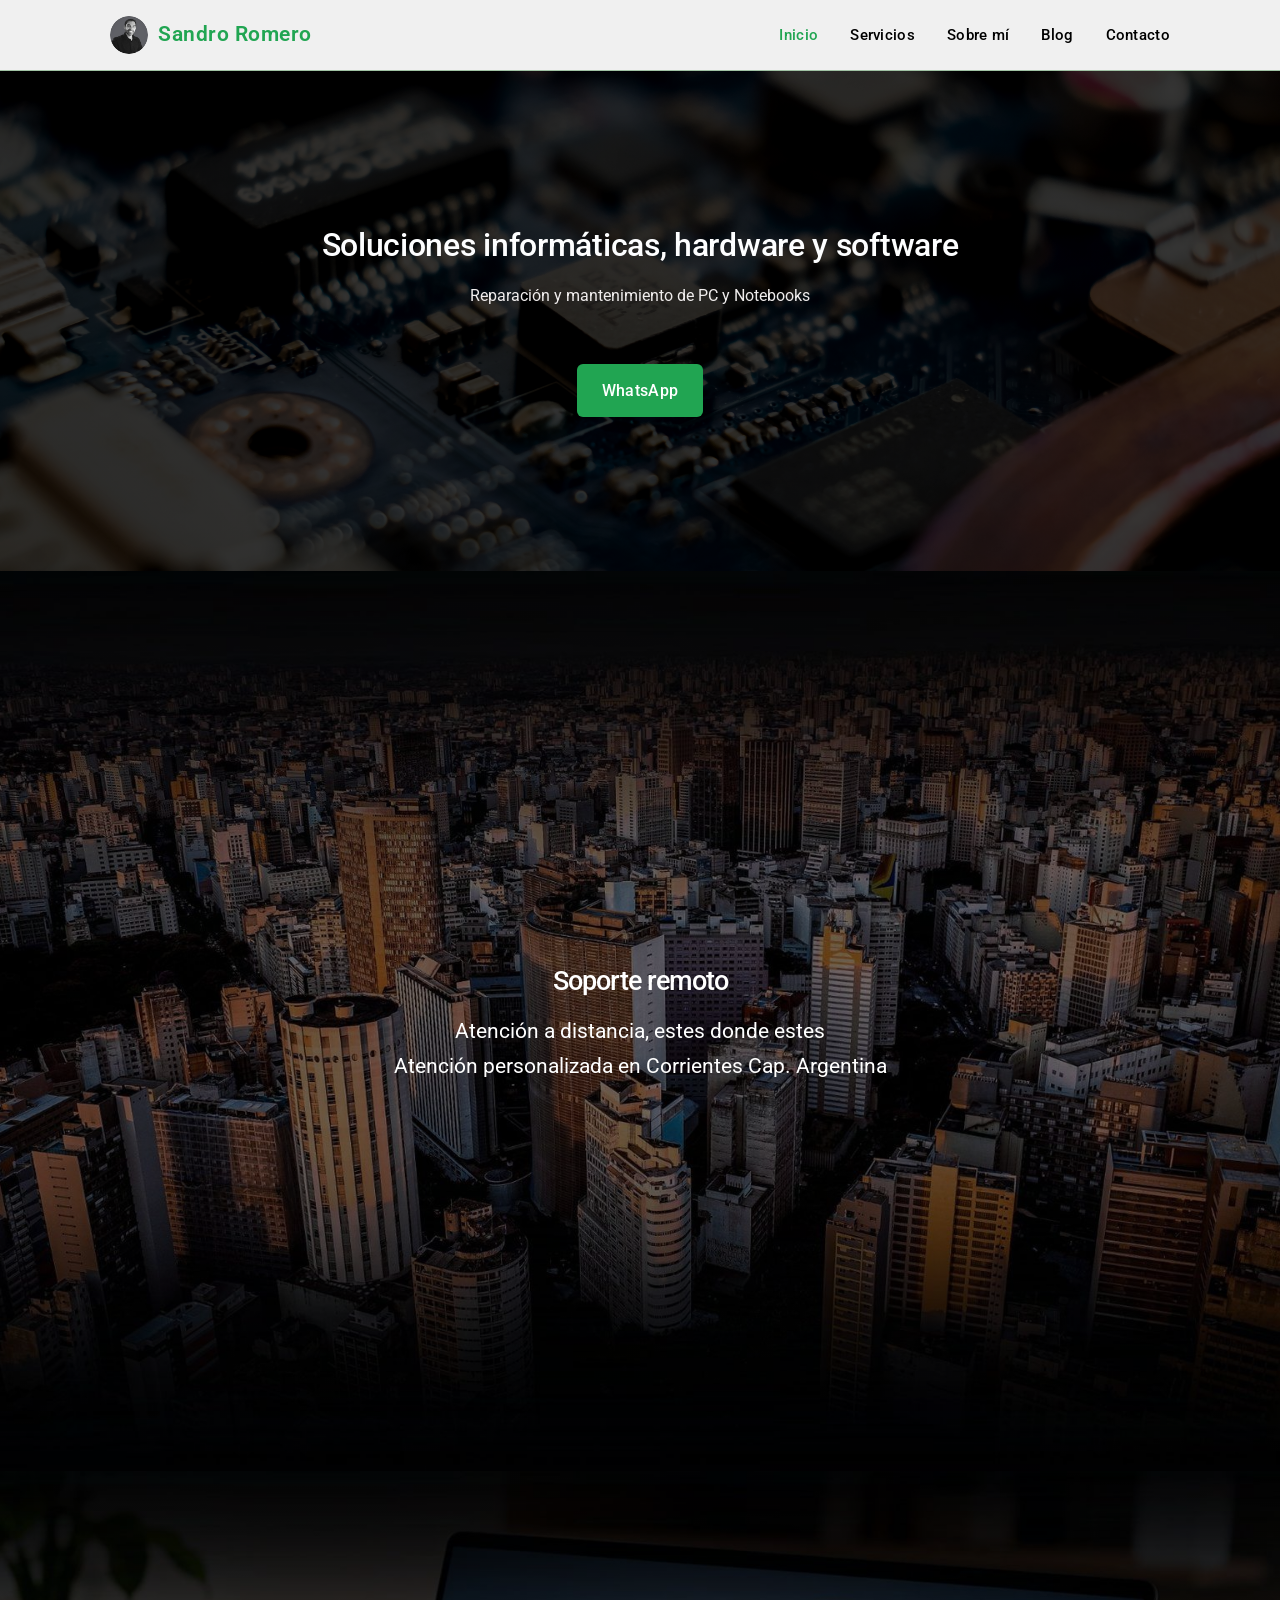
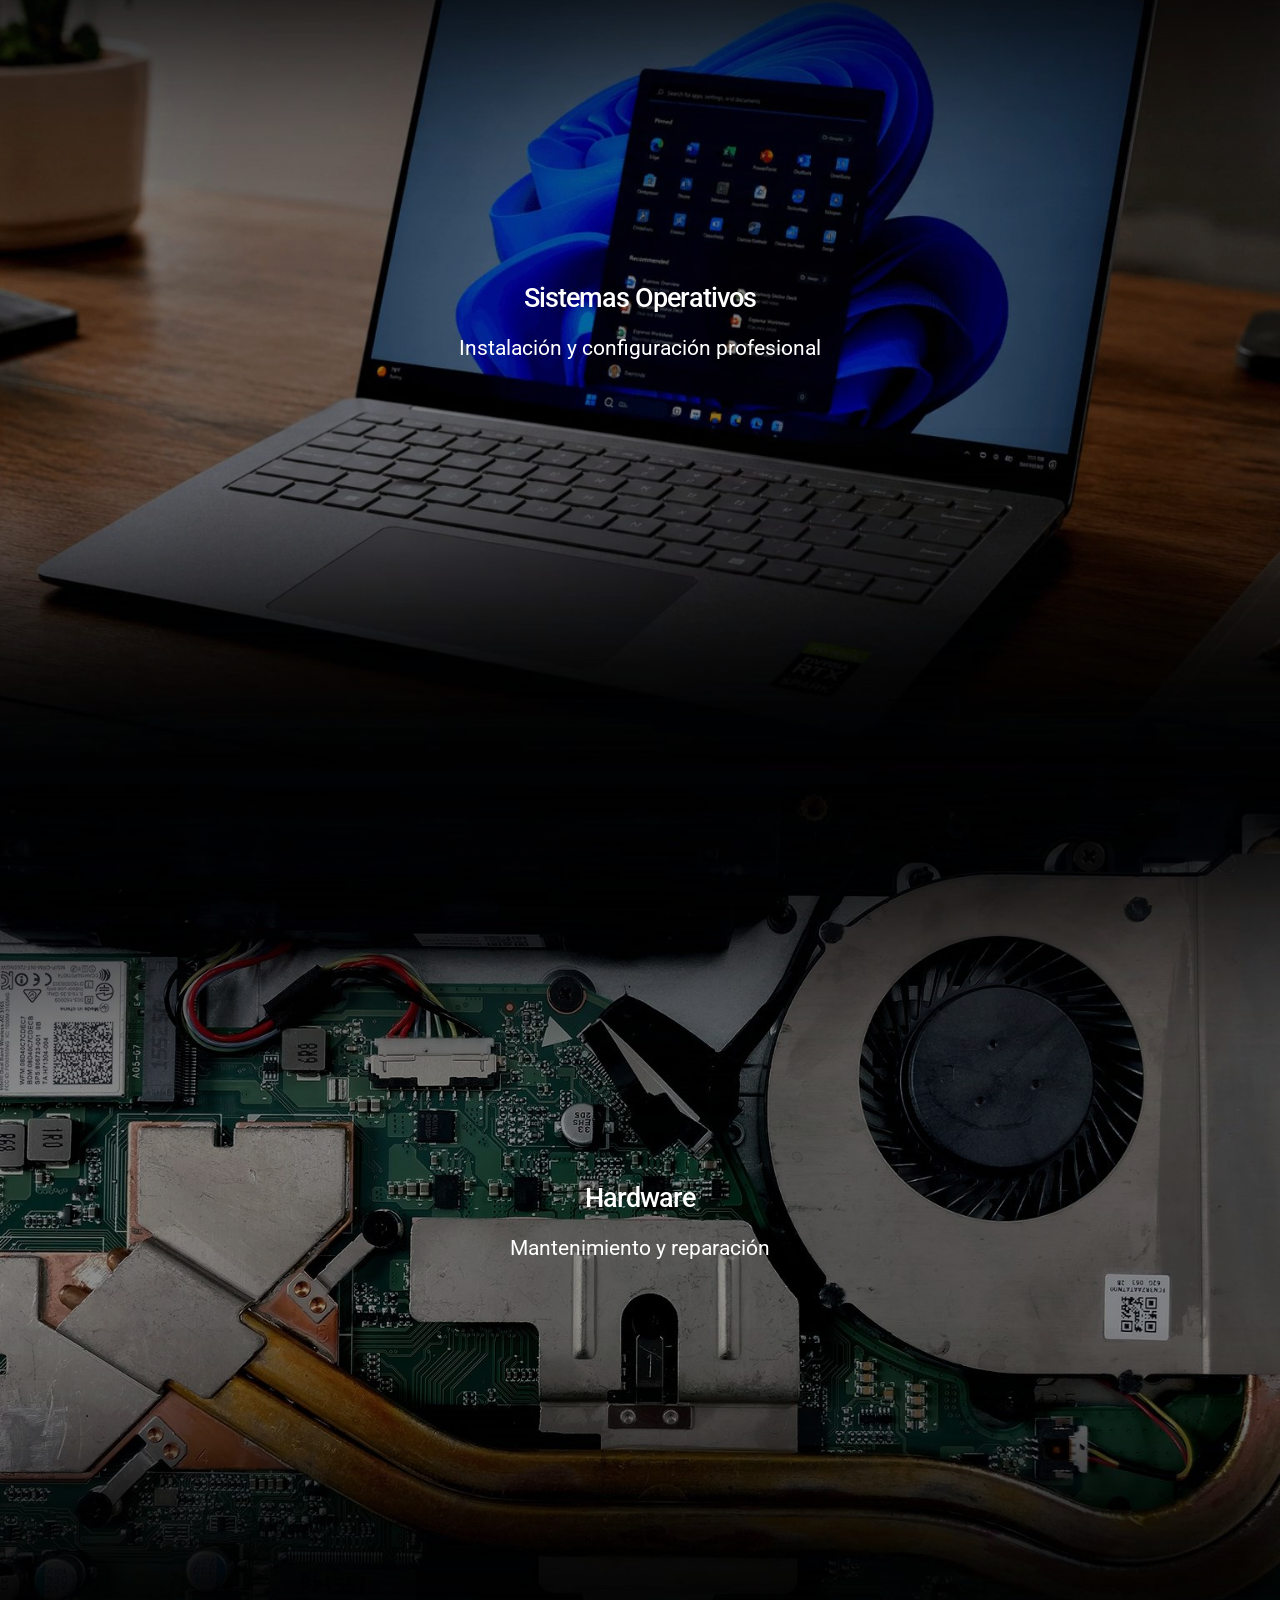
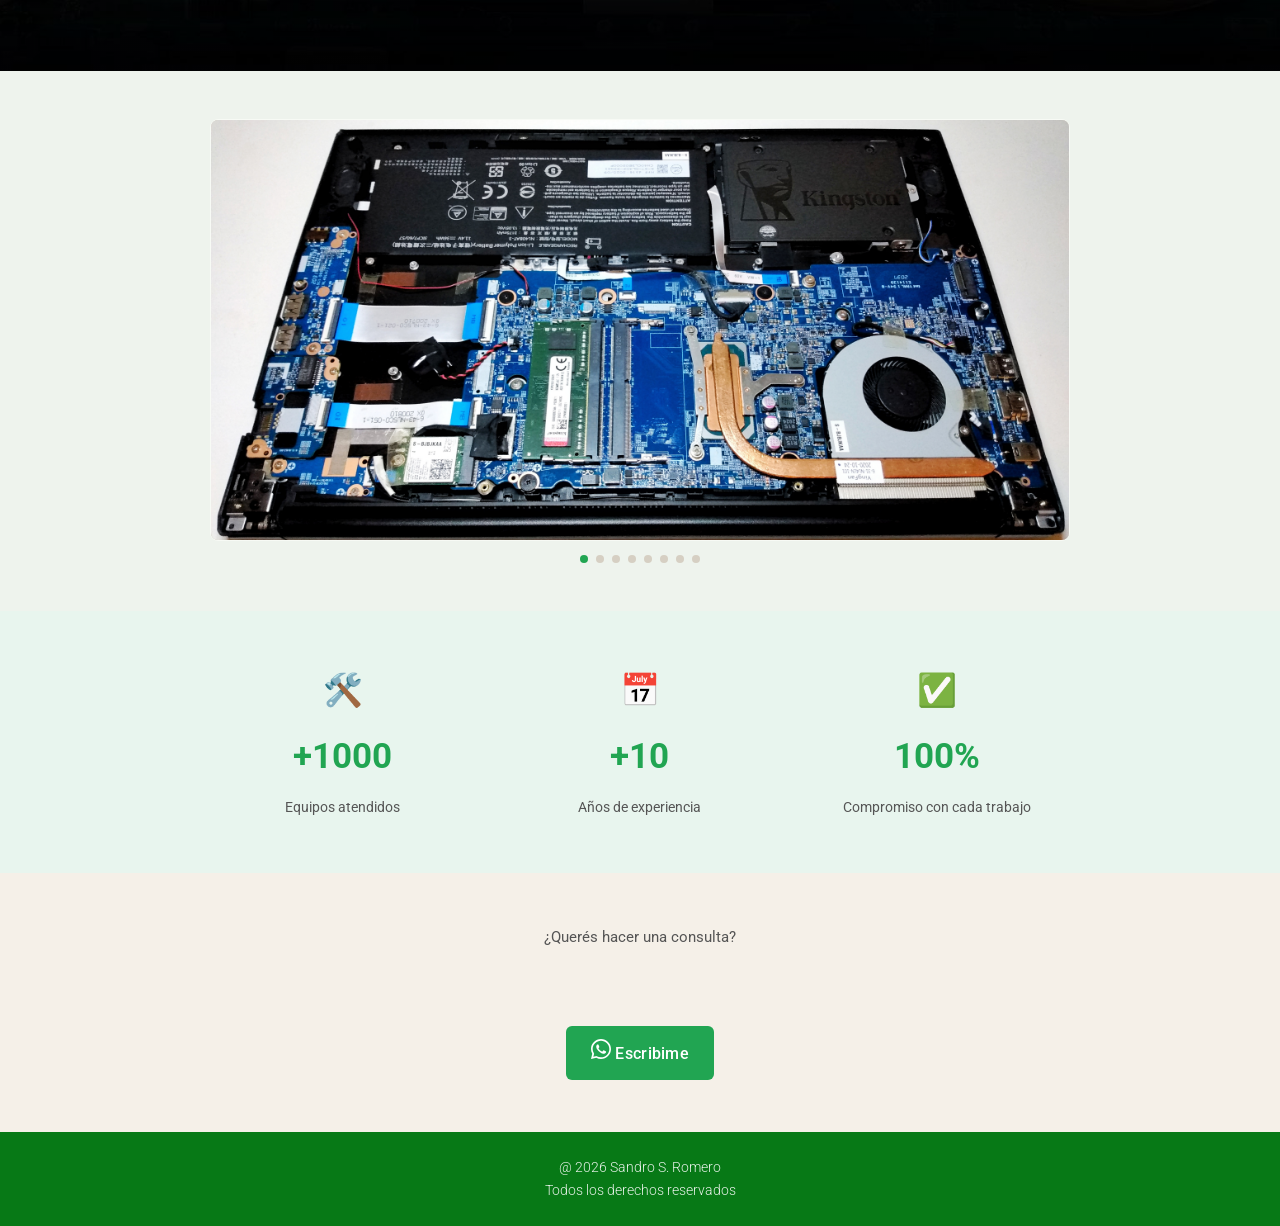
==== commit bae8c80b: "blog blog" ====
--- a/index.html
+++ b/index.html
@@ -36,6 +36,7 @@
           <li><a href="index.html" class="active">Inicio</a></li>
           <li><a href="servicios.html">Servicios</a></li>
           <li><a href="sobre-mi.html">Sobre mí</a></li>
+          <li><a href="blog.html">Blog</a></li>
           <li><a href="contacto.html">Contacto</a></li>
         </ul>
       </nav>
@@ -73,7 +74,8 @@
 <section class="service-banner remote-banner">
   <div class="service-banner-content">
     <h2>Soporte remoto</h2>
-    <p>Atención a distancia, estes donde estes</p>
+    <p>Atención a distancia, estes donde estes<br>
+    Atención personalizada en Corrientes Cap. Argentina</p>
   </div>
 </section>
 
@@ -193,101 +195,6 @@
   </section>
 
 
-  <!-- ============================================================
-       SECCIÓN BLOG (ahora "Conocimientos" — mismo contenido)
-       ============================================================ -->
-
-  <section class="blog-section">
-    <h2 class="section-title">Artículos y consejos</h2>
-    <p class="section-subtitle">Artículos técnicos sobre hardware, sistemas, seguridad y mantenimiento</p>
-    <div class="section-divider"></div>
-
-    <div class="blog-grid">
-
-      <article class="blog-card">
-        <div class="blog-img"><img src="img/Instalando-windows.png" alt="Instalación Windows"></div>
-        <div class="blog-body">
-          <span class="blog-tag">Sistema Operativo</span>
-          <h3>¿Por qué reinstalar Windows puede salvar tu PC?</h3>
-          <p>Con el tiempo, Windows acumula errores, archivos basura y problemas de registro. Una instalación limpia devuelve el rendimiento original del equipo, como si fuera nuevo. Recomendamos hacerlo cada 1 o 2 años o ante problemas graves.</p>
-        </div>
-      </article>
-
-      <article class="blog-card">
-        <div class="blog-img"><img src="img/Instalacion-office.jpg" alt="Instalación Office"></div>
-        <div class="blog-body">
-          <span class="blog-tag">Productividad</span>
-          <h3>Office original vs. alternativas gratuitas: ¿cuál conviene?</h3>
-          <p>Microsoft Office es el estándar, pero LibreOffice es una excelente opción gratuita. Te explicamos las diferencias para que elijas según tu uso: trabajo, estudio o uso básico en casa.</p>
-        </div>
-      </article>
-
-      <article class="blog-card">
-        <div class="blog-img"><img src="img/Rendimiento.jpg" alt="Rendimiento del equipo"></div>
-        <div class="blog-body">
-          <span class="blog-tag">Rendimiento</span>
-          <h3>5 configuraciones que hacen más rápida tu PC hoy mismo</h3>
-          <p>Desactivar programas al inicio, limpiar el disco, ajustar el plan de energía y más. Pequeños cambios que se notan desde el primer reinicio. Muchos usuarios ven mejoras inmediatas sin gastar nada.</p>
-        </div>
-      </article>
-
-      <article class="blog-card">
-        <div class="blog-img"><img src="img/Virus.jpg" alt="Virus-en-PC"></div>
-        <div class="blog-body">
-          <span class="blog-tag">Seguridad</span>
-          <h3>Señales de que tu PC tiene un virus (y qué hacer)</h3>
-          <p>PC lenta, publicidades que aparecen solas, programas que se abren solos… son señales claras de infección. Cuanto antes se trata, menor es el daño. Evitá descargar antivirus de sitios desconocidos.</p>
-        </div>
-      </article>
-
-      <article class="blog-card">
-        <div class="blog-img"><img src="img/Pendrive.jpg" alt="Pendrive-para-backups"></div>
-        <div class="blog-body">
-          <span class="blog-tag">Protección de datos</span>
-          <h3>¿Hacés backup? La única pregunta que importa antes de traer el equipo</h3>
-          <p>Perder fotos, documentos o años de trabajo por no tener un respaldo es más común de lo que pensás. Te enseñamos a hacer copias de seguridad simples en un pendrive o en la nube, gratis.</p>
-        </div>
-      </article>
-
-      <article class="blog-card">
-        <div class="blog-img"><img src="img/hdd-ssd.jpg" alt="HDD vs SSD"></div>
-        <div class="blog-body">
-          <span class="blog-tag">Hardware</span>
-          <h3>Cambiar el disco por un SSD: la mejor inversión para tu notebook vieja</h3>
-          <p>Pasar de un disco rígido (HDD) a un SSD es el upgrade que más se nota. El equipo arranca en segundos, los programas responden al instante y la batería dura más. Una mejora económica y con resultados inmediatos.</p>
-        </div>
-      </article>
-
-      <article class="blog-card">
-        <div class="blog-img"><img src="img/Mantenimiento-pc.jpg" alt="Mantenimiento de una PC"></div>
-        <div class="blog-body">
-          <span class="blog-tag">Mantenimiento</span>
-          <h3>¿Cada cuánto hay que limpiar la PC por dentro?</h3>
-          <p>El polvo es el enemigo silencioso de tu equipo. Se acumula en el ventilador y en el procesador, causando sobrecalentamiento y fallas. Recomendamos limpieza interna al menos una vez por año, especialmente en Corrientes por el calor.</p>
-        </div>
-      </article>
-
-      <article class="blog-card">
-        <div class="blog-img"><img src="img/Bisagras.jpg" alt="Bisagras rotas de notebook"></div>
-        <div class="blog-body">
-          <span class="blog-tag">Reparación</span>
-          <h3>Bisagra rota en la notebook: ¿se puede reparar o hay que cambiarla?</h3>
-          <p>Una bisagra rota no es solo un problema estético. Puede dañar el cable de la pantalla y empeorar con el tiempo. En la mayoría de los casos tiene solución sin necesidad de cambiar todo el equipo.</p>
-        </div>
-      </article>
-
-      <article class="blog-card">
-        <div class="blog-img"><img src="img/Netbook-del-gobierno.jpg" alt="Desbloqueo de netbook del gobierno"></div>
-        <div class="blog-body">
-          <span class="blog-tag">Educación</span>
-          <h3>Netbook del gobierno bloqueada: qué podés hacer</h3>
-          <p>Muchas netbooks entregadas por programas gubernamentales vienen con restricciones que limitan el uso personal. Explicamos en qué consiste el desbloqueo.</p>
-        </div>
-      </article>
-
-    </div><!-- fin .blog-grid -->
-  </section>
-
 
   <!-- ============================================================
        FOOTER — Pie de página
--- a/css/styles.css
+++ b/css/styles.css
@@ -175,7 +175,7 @@
       rgba(0, 0, 0, 0.64),
       rgba(0, 0, 0, 0.64)
     ),
-    url("../img/banner-tecnologia.jpg");
+    url("../img/portada-hero.jpg");
 
   background-size: cover;
   background-position: center;
@@ -233,7 +233,7 @@
 
 .carousel-section {
   padding: 48px 20px;
-  background-color: #EEEBE3; /* Fondo ligeramente diferente para diferenciar la sección */
+  background-color: #eef3ed; /* Fondo ligeramente diferente para diferenciar la sección */
 }
 
 /* --- CONTENEDOR DEL CARRUSEL --- */
@@ -243,7 +243,7 @@
   margin: 0 auto;
   overflow: hidden;          /* Oculta las imágenes que están fuera del área visible */
   border-radius: 8px;
-  border: 1px solid #D6CFC3;
+  border: 1px solid #f7faf5;
 }
 
 /* --- PISTA (track): todas las imágenes en fila horizontal --- */
@@ -343,7 +343,7 @@
 
 .stats-section {
   padding: 52px 20px;
-  background-color: #EEEBE3;
+  background-color: #e8f5ee;
 }
 
 /* --- GRILLA DE 3 COLUMNAS --- */
@@ -554,109 +554,6 @@
   color: #555555;
 }
 
-
-/* ============================================================
-   SECCIÓN "ACTUALMENTE"
-   ============================================================ */
-
-.now-section {
-  padding: 64px 20px;
-  background-color: #EEEBE3;
-}
-
-.now-grid {
-  display: grid;
-  grid-template-columns: repeat(auto-fit, minmax(230px, 1fr));
-  gap: 20px;
-  max-width: 900px;
-  margin: 0 auto;
-}
-
-.now-item {
-  background: #F5F0E8;
-  border: 1px solid #D6CFC3;
-  border-radius: 8px;
-  padding: 22px;
-}
-
-.now-item h3 {
-  font-size: 0.95rem;
-  font-weight: 700;
-  color: #1B4B82;
-  margin-bottom: 6px;
-  text-transform: uppercase;
-  letter-spacing: 0.05em;
-}
-
-.now-item p {
-  font-size: 0.9rem;
-  color: #333333;
-  line-height: 1.6;
-}
-
-
-/* ============================================================
-   SECCIÓN "CÓMO TRABAJO"
-   ============================================================ */
-
-.how-section {
-  padding: 64px 20px;
-  background-color: #F5F0E8;
-}
-
-/* --- PASOS EN FILA --- */
-.steps-grid {
-  display: grid;
-  grid-template-columns: repeat(3, 1fr);
-  gap: 32px;
-  max-width: 860px;
-  margin: 0 auto;
-}
-
-/* --- CADA PASO --- */
-.step {
-  text-align: center;
-  padding: 28px 20px;
-  background: #EEEBE3;
-  border-radius: 8px;
-  border: 1px solid #D6CFC3;
-  position: relative;
-}
-
-/* --- NÚMERO DEL PASO (círculo azul) --- */
-.step-number {
-  width: 44px;
-  height: 44px;
-  border-radius: 50%;
-  background: #1B4B82;
-  color: #fff;
-  font-weight: 700;
-  font-size: 1.1rem;
-  display: flex;
-  align-items: center;
-  justify-content: center;
-  margin: 0 auto 16px;
-}
-
-.step h3 {
-  font-size: 1rem;
-  font-weight: 700;
-  color: #1B4B82;
-  margin-bottom: 8px;
-}
-
-.step p {
-  font-size: 0.875rem;
-  color: #555555;
-  line-height: 1.7;
-}
-
-/* --- ÍCONO EN EL PASO --- */
-.step-icon {
-  font-size: 1.4rem;
-  display: block;
-  margin-bottom: 10px;
-}
 
 
 /* ============================================================
@@ -1091,4 +988,24 @@
     font-size: 1rem;
   }
 
+}
+
+
+
+.btn-whatsapp {
+    display: inline-block;
+    margin-top: 55px;
+    padding: 13px 25px;
+    background-color: #21A552;
+    color: white;
+    text-decoration: none;
+    font-size: 16px;
+    font-weight: 500;
+    border-radius: 6px;
+    transition: 0.3s ease;
+}
+
+.btn-whatsapp:hover {
+    background-color: #188943;
+    transform: translateY(-2px);
 }
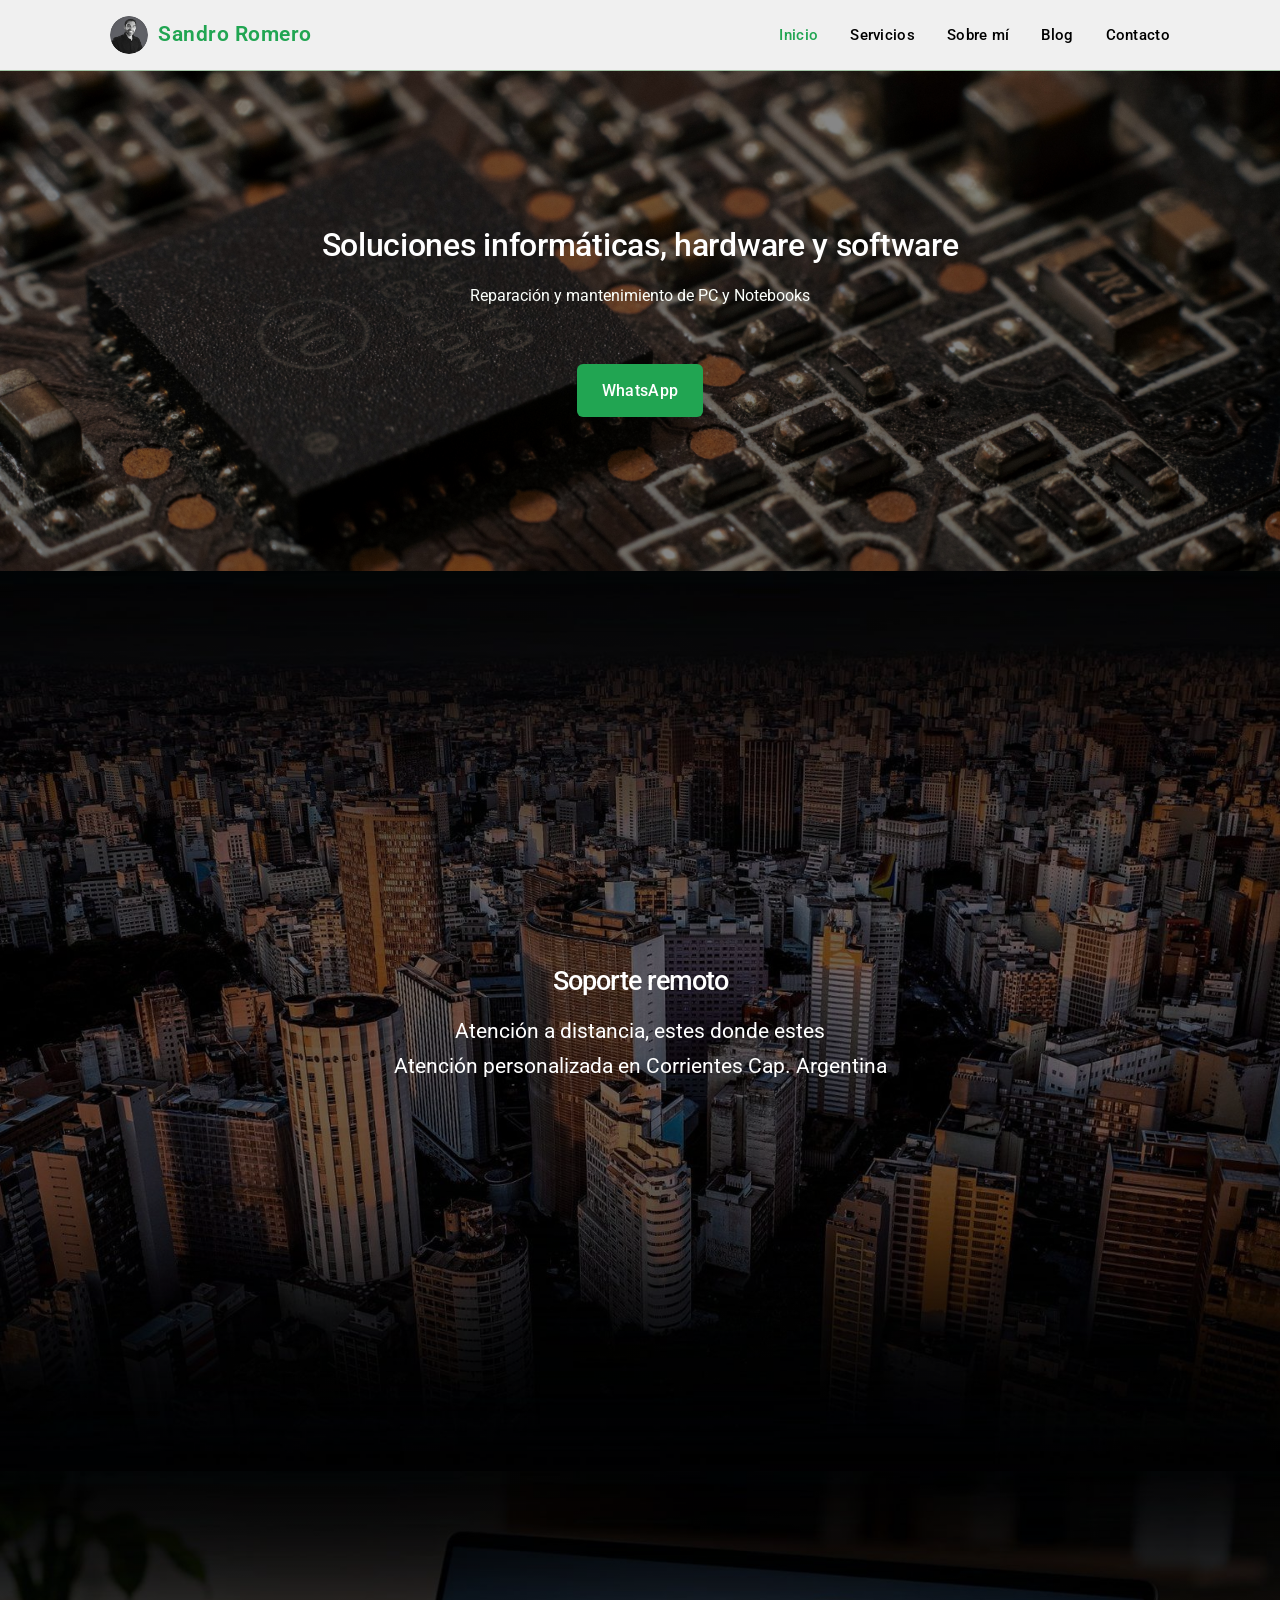
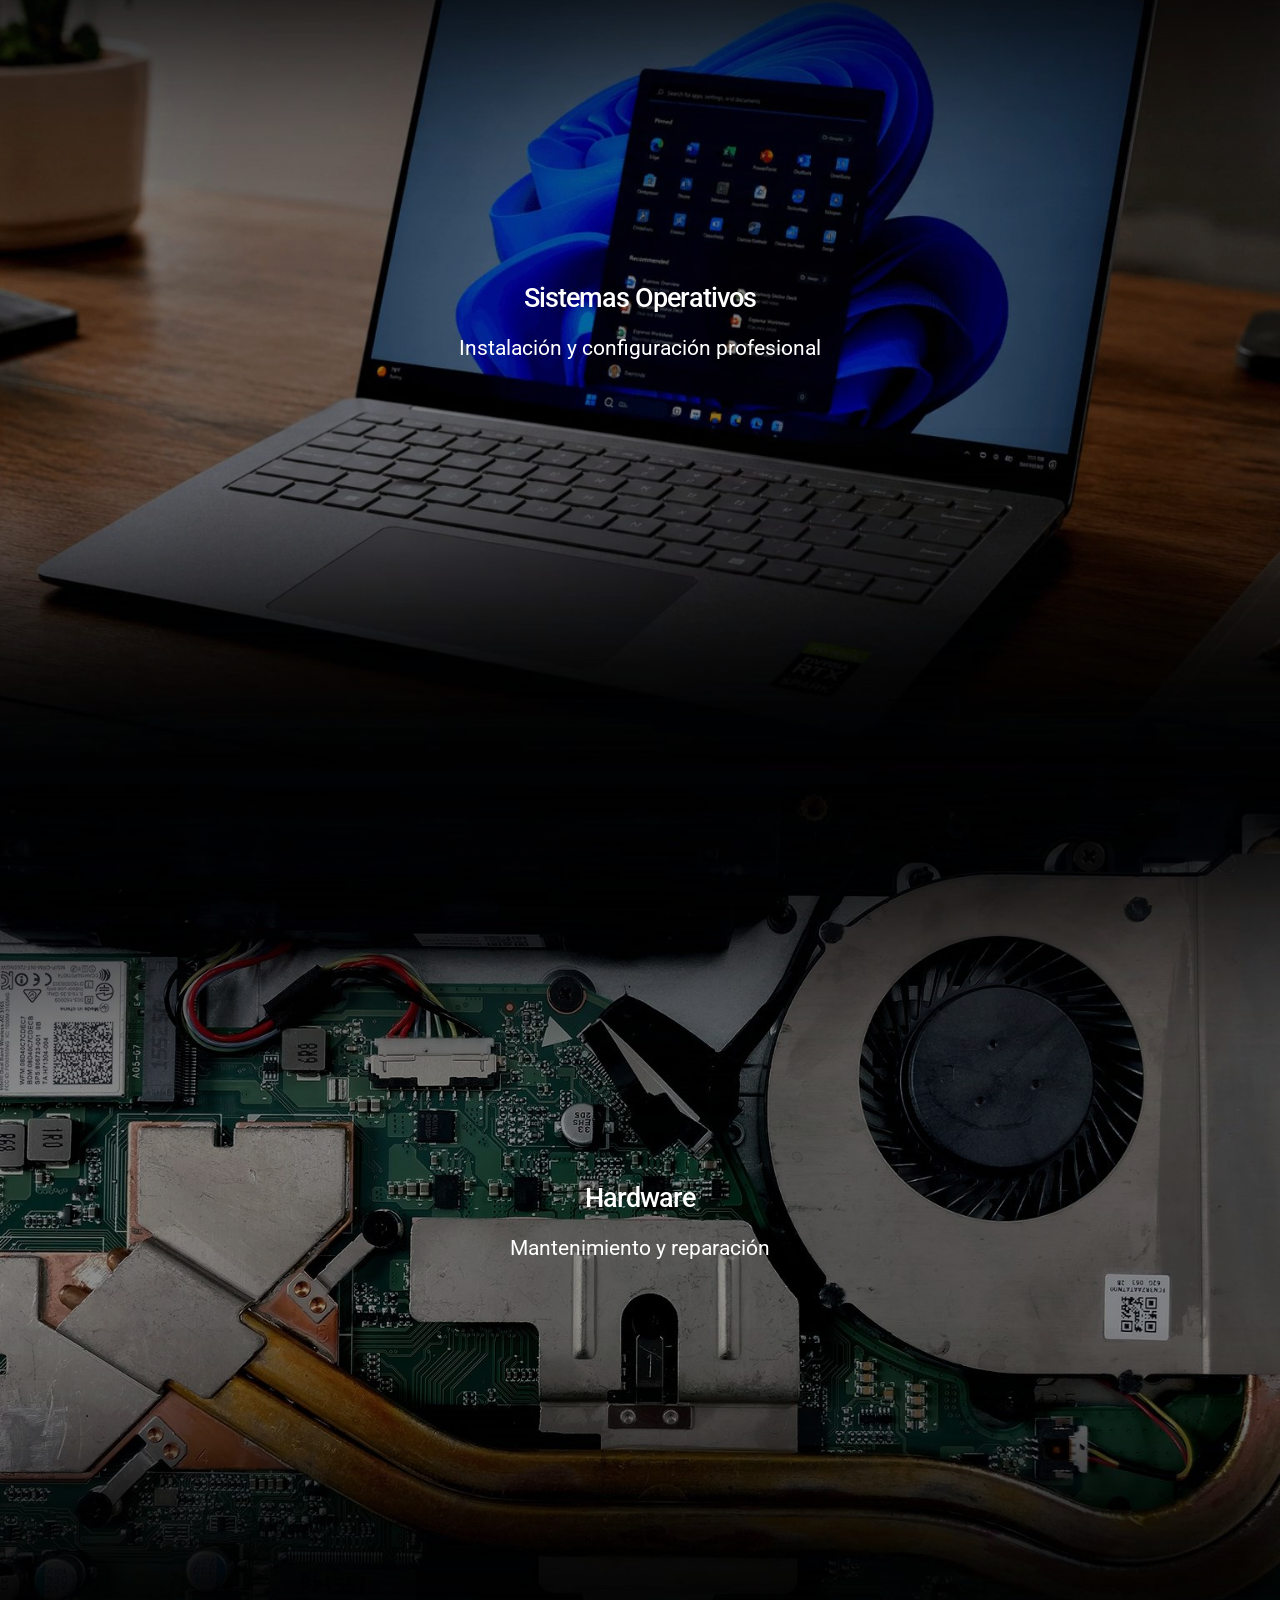
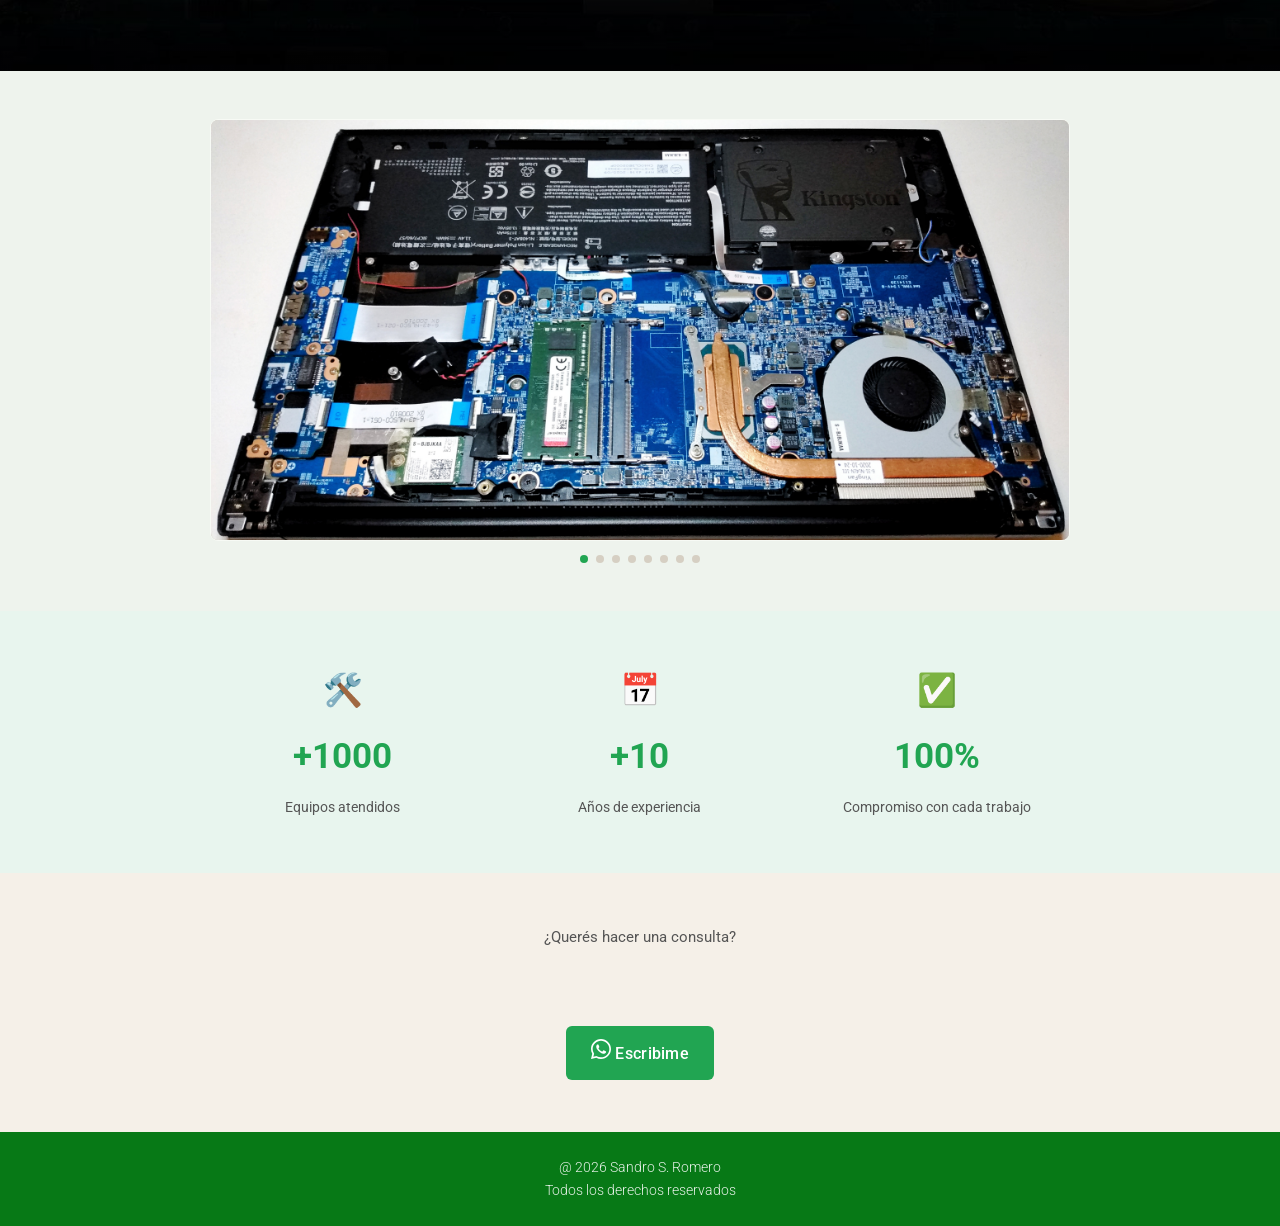
==== commit 837844b5: "ANALITY ANALITY" ====
--- a/index.html
+++ b/index.html
@@ -4,6 +4,18 @@
   <!-- ============================================================
        HEAD — Configuración de la página
        ============================================================ -->
+
+<!-- Google tag (gtag.js) ANALIZADOR DE VISITAS-->
+<script async src="https://www.googletagmanager.com/gtag/js?id=G-05JNLWQJ3Y"></script>
+<script>
+  window.dataLayer = window.dataLayer || [];
+  function gtag(){dataLayer.push(arguments);}
+  gtag('js', new Date());
+
+  gtag('config', 'G-05JNLWQJ3Y');
+</script>
+
+
 
   <meta charset="UTF-8">
   <meta name="viewport" content="width=device-width, initial-scale=1.0">
--- a/css/styles.css
+++ b/css/styles.css
@@ -167,16 +167,9 @@
   align-items: center;
 
   text-align: center;
-  color: white;
-
-  /* Imagen de fondo + capa oscura para facilitar la lectura */
-  background-image:
-    linear-gradient(
-      rgba(0, 0, 0, 0.64),
-      rgba(0, 0, 0, 0.64)
-    ),
-    url("../img/portada-hero.jpg");
-
+  color: #1a1a1a;
+
+  background-image: url("../img/portada-hero.jpg");
   background-size: cover;
   background-position: center;
   background-repeat: no-repeat;
@@ -188,7 +181,7 @@
   font-family: 'Roboto', sans-serif;
   font-weight: 500;
   font-size: 2rem;         /* En móvil se ve bien a este tamaño */
-  color: #fdfeff;          /* Azul principal */
+  color: #ffffff;          /* Azul principal */
   max-width: 700px;
   margin: 0 auto 16px;
   line-height: 1.3;
@@ -201,7 +194,7 @@
   font-family: 'Roboto', sans-serif;
   font-weight: 700;        /* Más liviano para diferenciarse del título */
   font-size: 1.15rem;
-  color: #f8f8f8;          /* Gris oscuro */
+  color: #ffffff;          /* Gris oscuro */
   max-width: 500px;
   margin: 0 auto;
 }
@@ -212,7 +205,7 @@
   font-family: 'Roboto', sans-serif;
   font-weight: 400;
   font-size: 1rem;
-  color: #f0eded;
+  color: #fbfffb;
 }
 
 /* --- ETIQUETA DE UBICACIÓN (Corrientes, Argentina) --- */
@@ -508,51 +501,6 @@
   opacity: 0.75;              /* Se aclara un poco al pasar el mouse */
 }
 
-
-/* ============================================================
-   SECCIÓN PROYECTOS
-   ============================================================ */
-
-.projects-section {
-  padding: 64px 20px;
-  background-color: #F5F0E8;
-}
-
-/* --- GRILLA DE PROYECTOS --- */
-.projects-grid {
-  display: grid;
-  grid-template-columns: repeat(auto-fit, minmax(230px, 1fr));
-  gap: 20px;
-  max-width: 900px;
-  margin: 0 auto;
-}
-
-/* --- CADA TARJETA DE PROYECTO --- */
-.project-item {
-  background: #EEEBE3;
-  border: 1px solid #D6CFC3;
-  border-radius: 8px;
-  padding: 22px;
-  transition: box-shadow 0.2s, transform 0.2s;
-}
-
-.project-item:hover {
-  box-shadow: 0 4px 20px rgba(27, 75, 130, 0.1);
-  transform: translateY(-3px);
-}
-
-.project-item h3 {
-  font-size: 1rem;
-  font-weight: 700;
-  color: #1B4B82;
-  margin-bottom: 6px;
-  line-height: 1.4;
-}
-
-.project-item p {
-  font-size: 0.875rem;
-  color: #555555;
-}
 
 
 
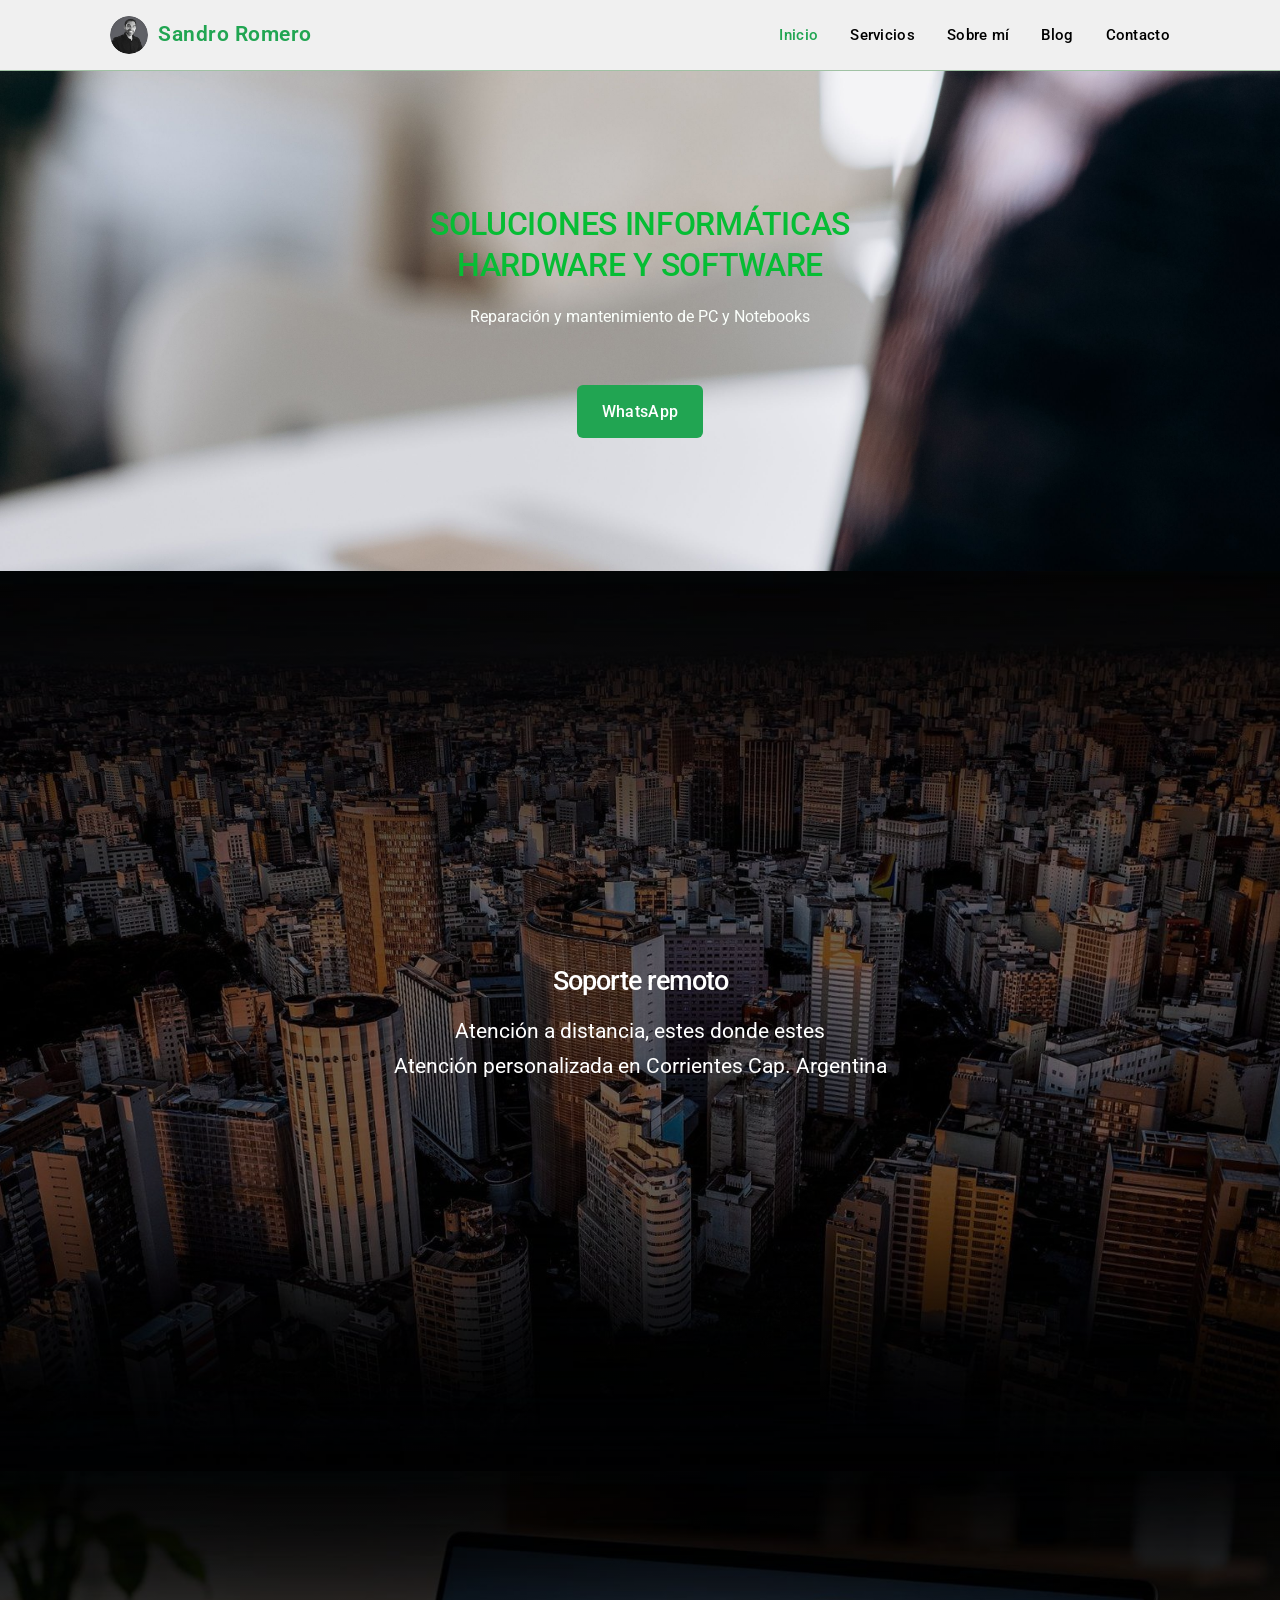
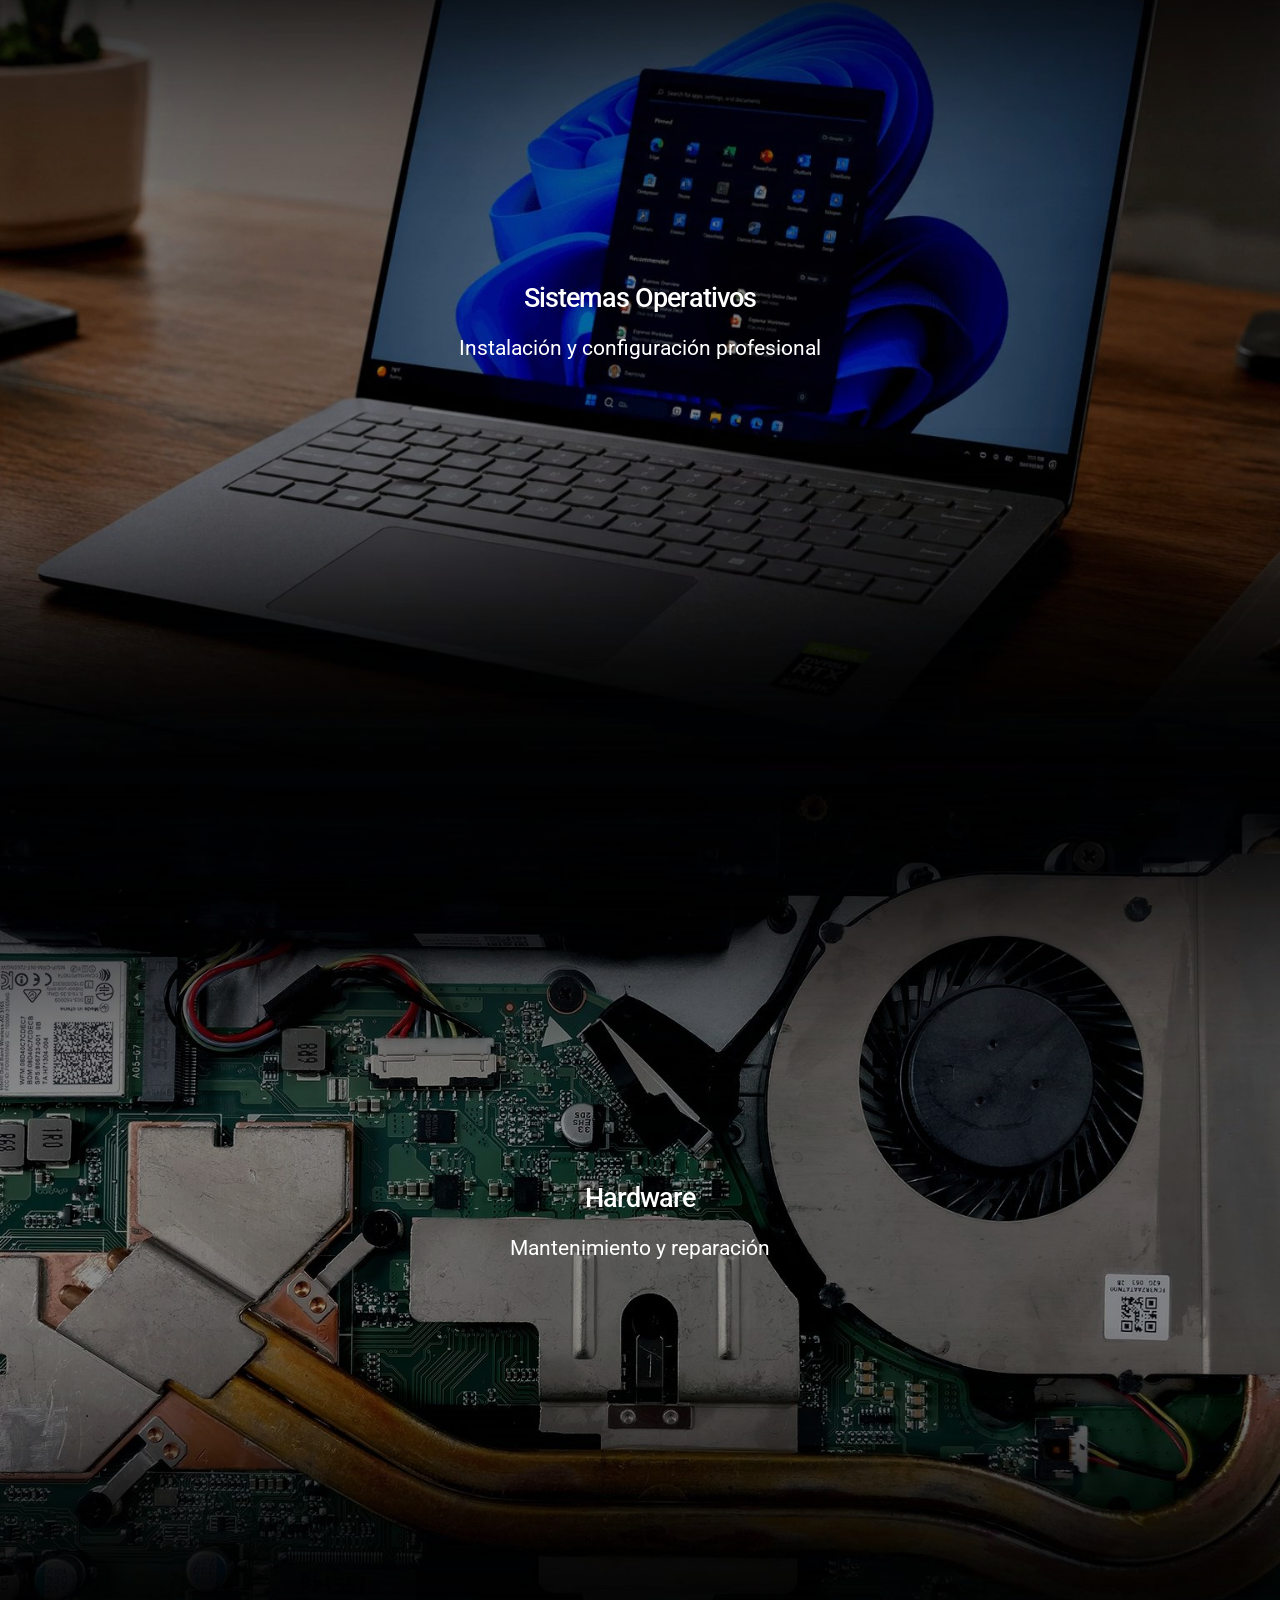
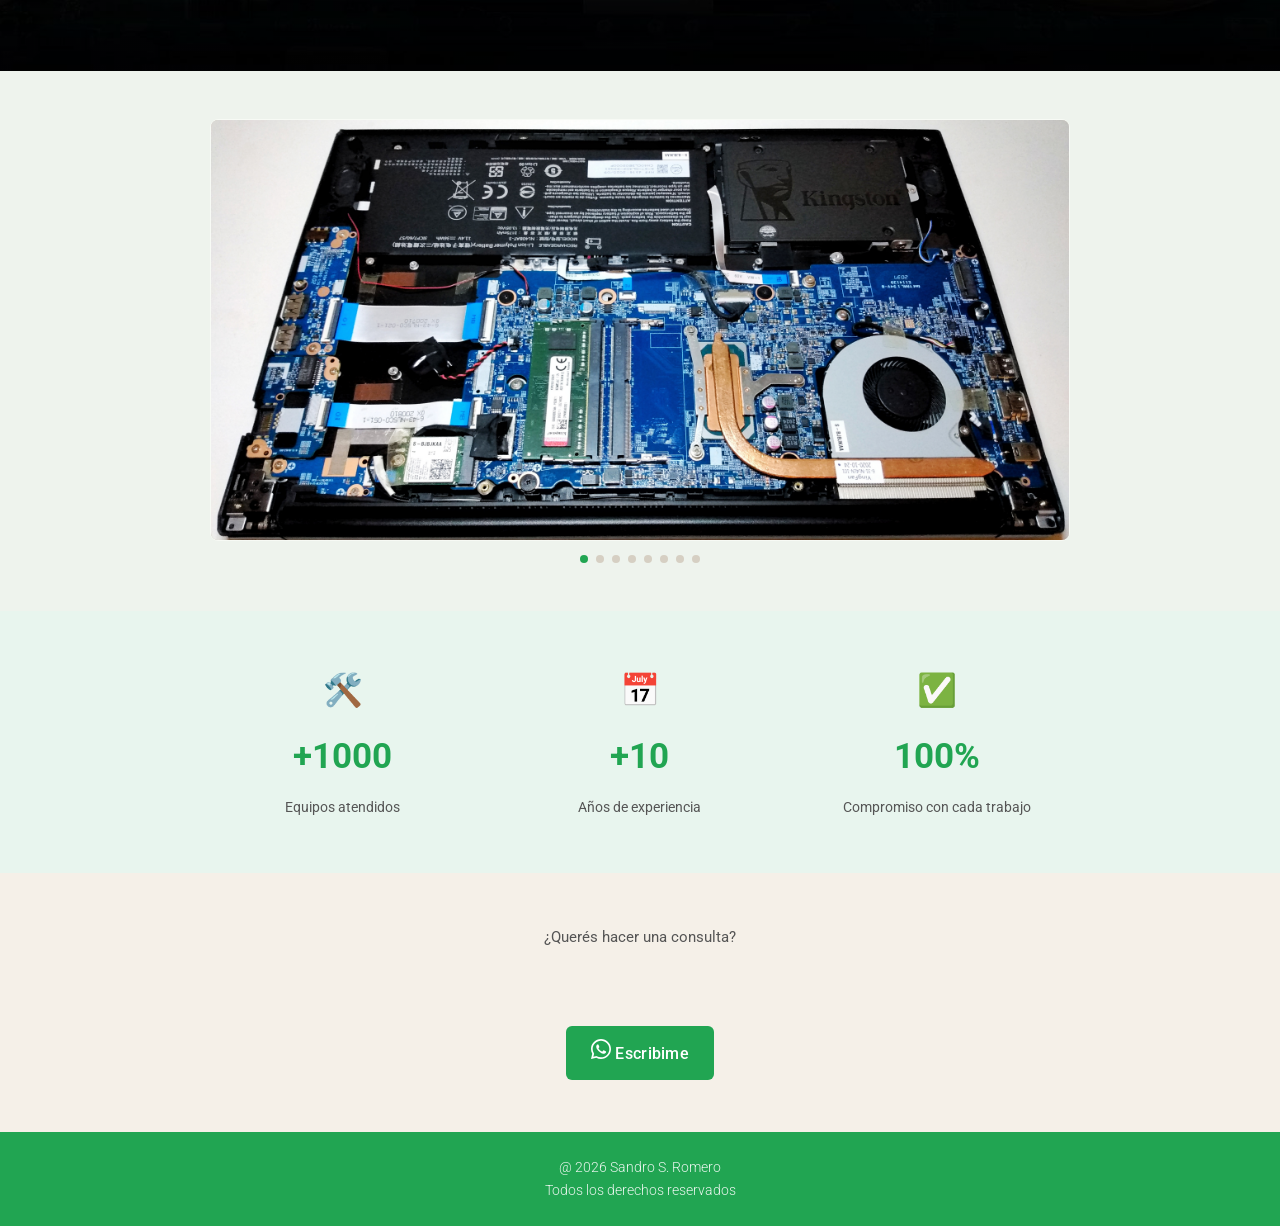
==== commit 646a4179: "JY JU" ====
--- a/index.html
+++ b/index.html
@@ -68,9 +68,20 @@
        ============================================================ -->
 
   <section class="hero">
-    <h1>Soluciones informáticas, hardware y software</h1>
-    <p>Reparación y mantenimiento de PC y Notebooks</p>
-
+
+     <picture class="hero-image">
+        <!-- Imagen para celular -->
+        <source media="(max-width: 768px)" srcset="img/hero-celular.jpg">
+
+        <!-- Imagen para PC -->
+        <img src="img/hero-pc.jpg" alt="Soluciones informáticas">
+    </picture>
+
+    <div class="hero-content">
+        <h1>SOLUCIONES INFORMÁTICAS<br>
+        HARDWARE Y SOFTWARE</h1>
+        <p>Reparación y mantenimiento de PC y Notebooks</p>
+    
 
 <a href="https://wa.me/5493794671403" class="btn-whatsapp" target="_blank" rel="noopener">
     WhatsApp
--- a/css/styles.css
+++ b/css/styles.css
@@ -169,10 +169,30 @@
   text-align: center;
   color: #1a1a1a;
 
-  background-image: url("../img/portada-hero.jpg");
-  background-size: cover;
-  background-position: center;
-  background-repeat: no-repeat;
+  position: relative;
+  overflow: hidden;
+}
+
+/* Imagen del hero */
+.hero-image {
+  position: absolute;
+  inset: 0;
+  width: 100%;
+  height: 100%;
+  z-index: 0;
+}
+
+.hero-image img {
+  width: 100%;
+  height: 100%;
+  object-fit: cover;
+  object-position: center;
+}
+
+/* Contenido por encima de la imagen */
+.hero-content {
+  position: relative;
+  z-index: 2;
 }
 
 /* --- TÍTULO PRINCIPAL --- */
@@ -181,7 +201,7 @@
   font-family: 'Roboto', sans-serif;
   font-weight: 500;
   font-size: 2rem;         /* En móvil se ve bien a este tamaño */
-  color: #ffffff;          /* Azul principal */
+  color: #06bd34;          /* Azul principal */
   max-width: 700px;
   margin: 0 auto 16px;
   line-height: 1.3;
@@ -208,16 +228,7 @@
   color: #fbfffb;
 }
 
-/* --- ETIQUETA DE UBICACIÓN (Corrientes, Argentina) --- */
-/* Reemplaza al antiguo "Ciudad de Corrientes" del título principal */
-.location-tag {
-  display: block;
-  font-size: 0.9rem;
-  font-weight: 500;
-  color: #2E6DB4; /* Azul claro, más discreto que el azul principal */
-  margin-top: 14px;
-  letter-spacing: 0.3px;
-}
+
 
 
 /* ============================================================
@@ -650,7 +661,7 @@
    ============================================================ */
 
 footer {
-  background-color: #077916; /* verde oscuro para el footer */
+  background-color: #21A552; /* verde oscuro para el footer */
   color: #fff;
   text-align: center;
   padding: 24px 20px;
@@ -702,11 +713,14 @@
     display: flex; /* Mostrar hamburguesa en móvil */
   }
   /* --- HERO / BANNER ADAPTADO A MÓVIL --- */
-  .hero {
-    min-height: 420px;
-    padding: 60px 20px;
-    background-position: center center;
-  }
+ .hero {
+  min-height: 420px;
+  padding: 60px 20px;
+}
+
+.hero-image img {
+  object-position: center center;
+}
 
   .hero h1 {
     font-size: 1.7rem;
@@ -756,10 +770,13 @@
 @media (max-width: 480px) {
   /* Ajustes extra para celulares muy chicos */
   .hero {
-    min-height: 390px;
-    padding: 50px 16px 40px;
-    background-position: center center;
-  }
+  min-height: 390px;
+  padding: 50px 16px 40px;
+}
+
+.hero-image img {
+  object-position: center center;
+}
 
   .hero h1 {
     font-size: 1.45rem;
@@ -803,7 +820,7 @@
   max-width: none !important;
   border-radius: 50% !important;
   object-fit: cover !important;
-  border: 4px solid #21A552 !important;
+  border: 4px solid #036b29 !important;
   box-shadow: 0 8px 25px rgba(0, 0, 0, 0.15);
 }
 
@@ -836,7 +853,7 @@
     height: 190px !important;
     max-width: none !important;
     border-radius: 50% !important;
-    border: 4px solid #21A552 !important;
+    border: 4px solid #03491d !important;
   }
 
   .sobre-mi-texto .services-list {
@@ -954,6 +971,6 @@
 }
 
 .btn-whatsapp:hover {
-    background-color: #188943;
+    background-color: #21A552;
     transform: translateY(-2px);
 }
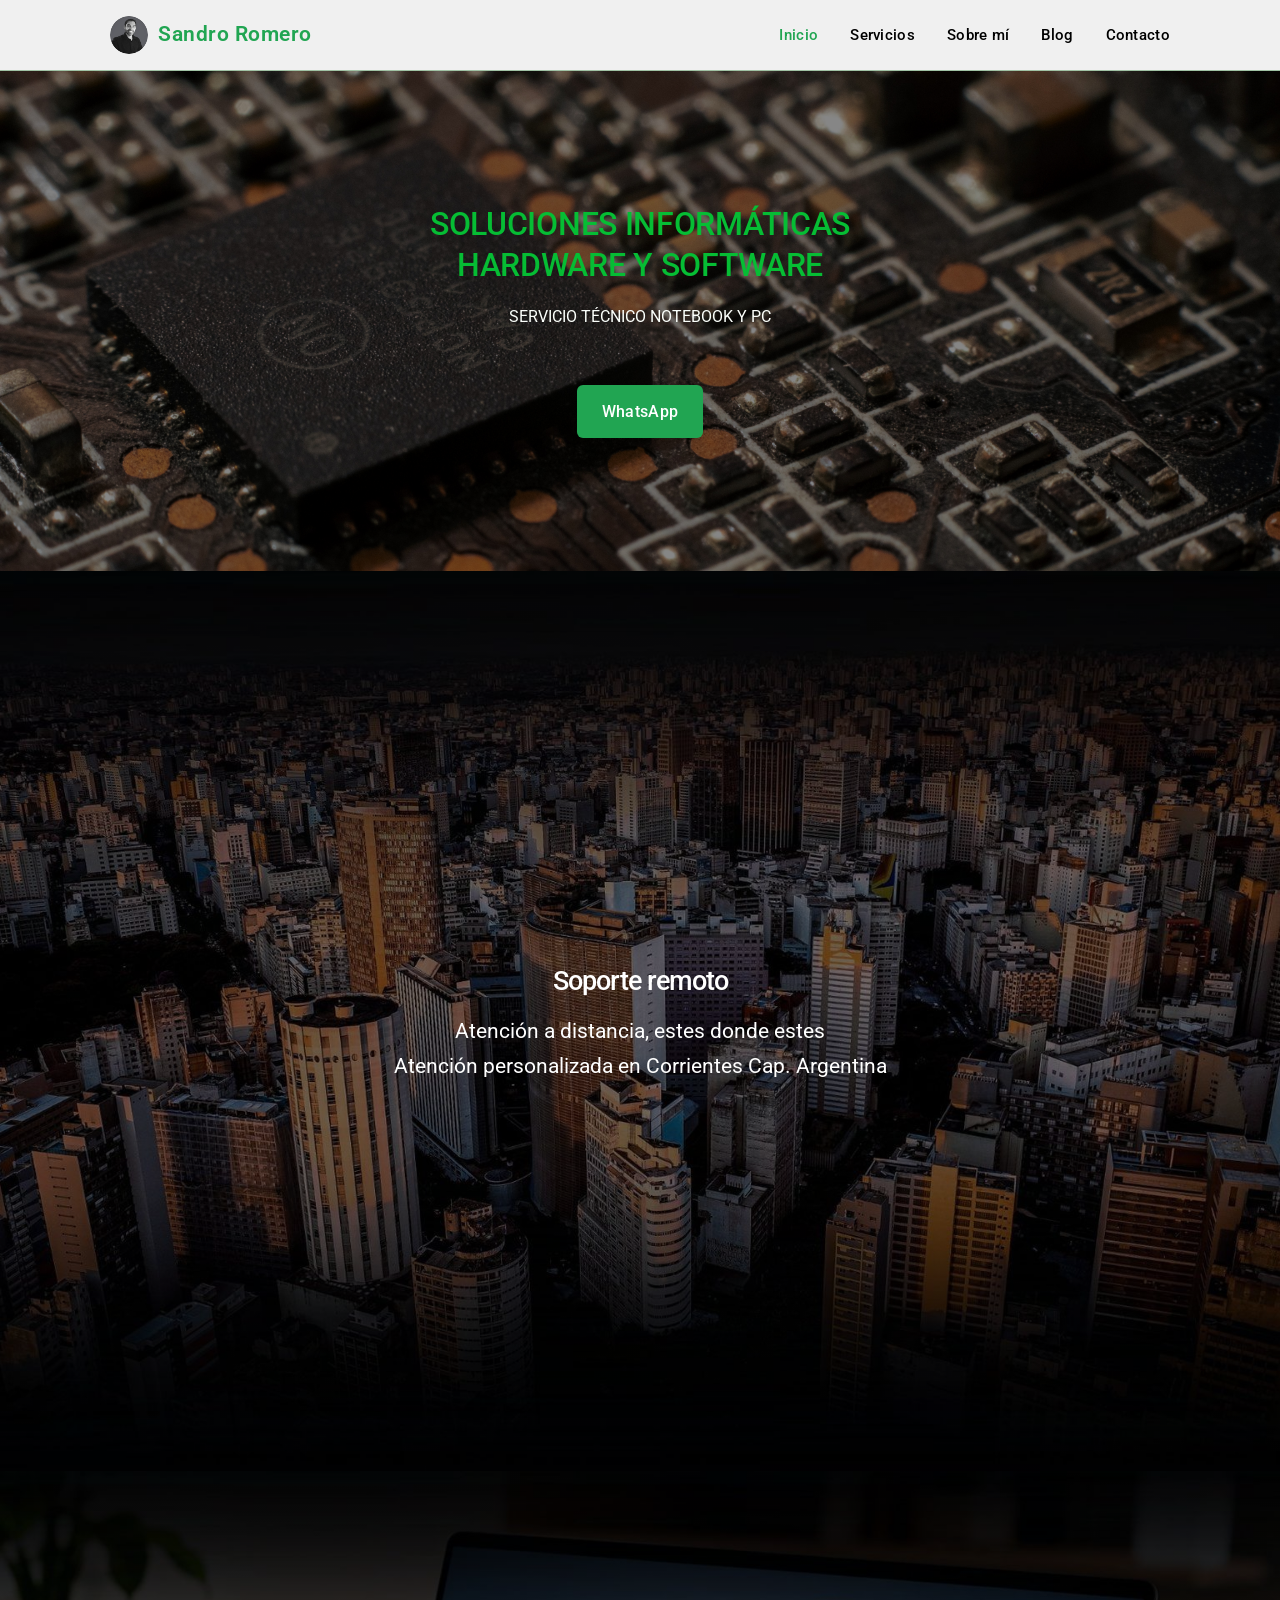
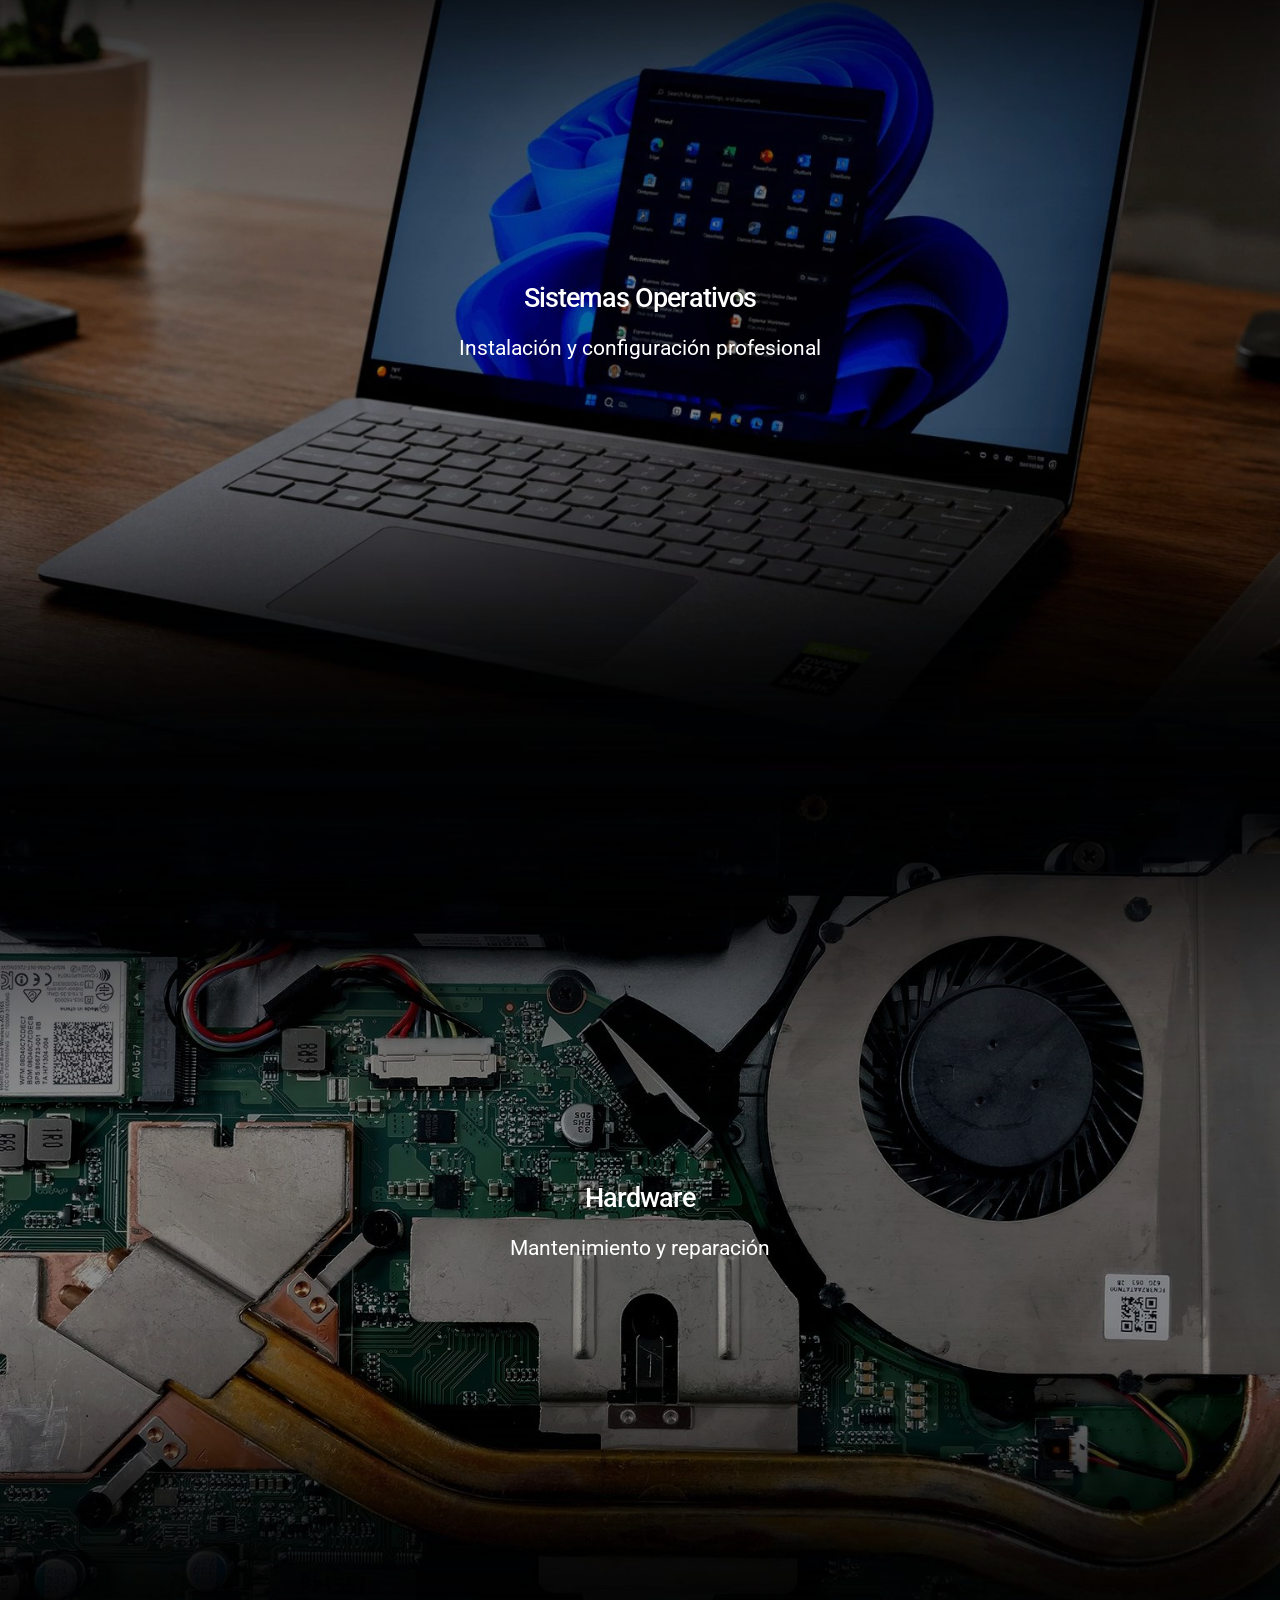
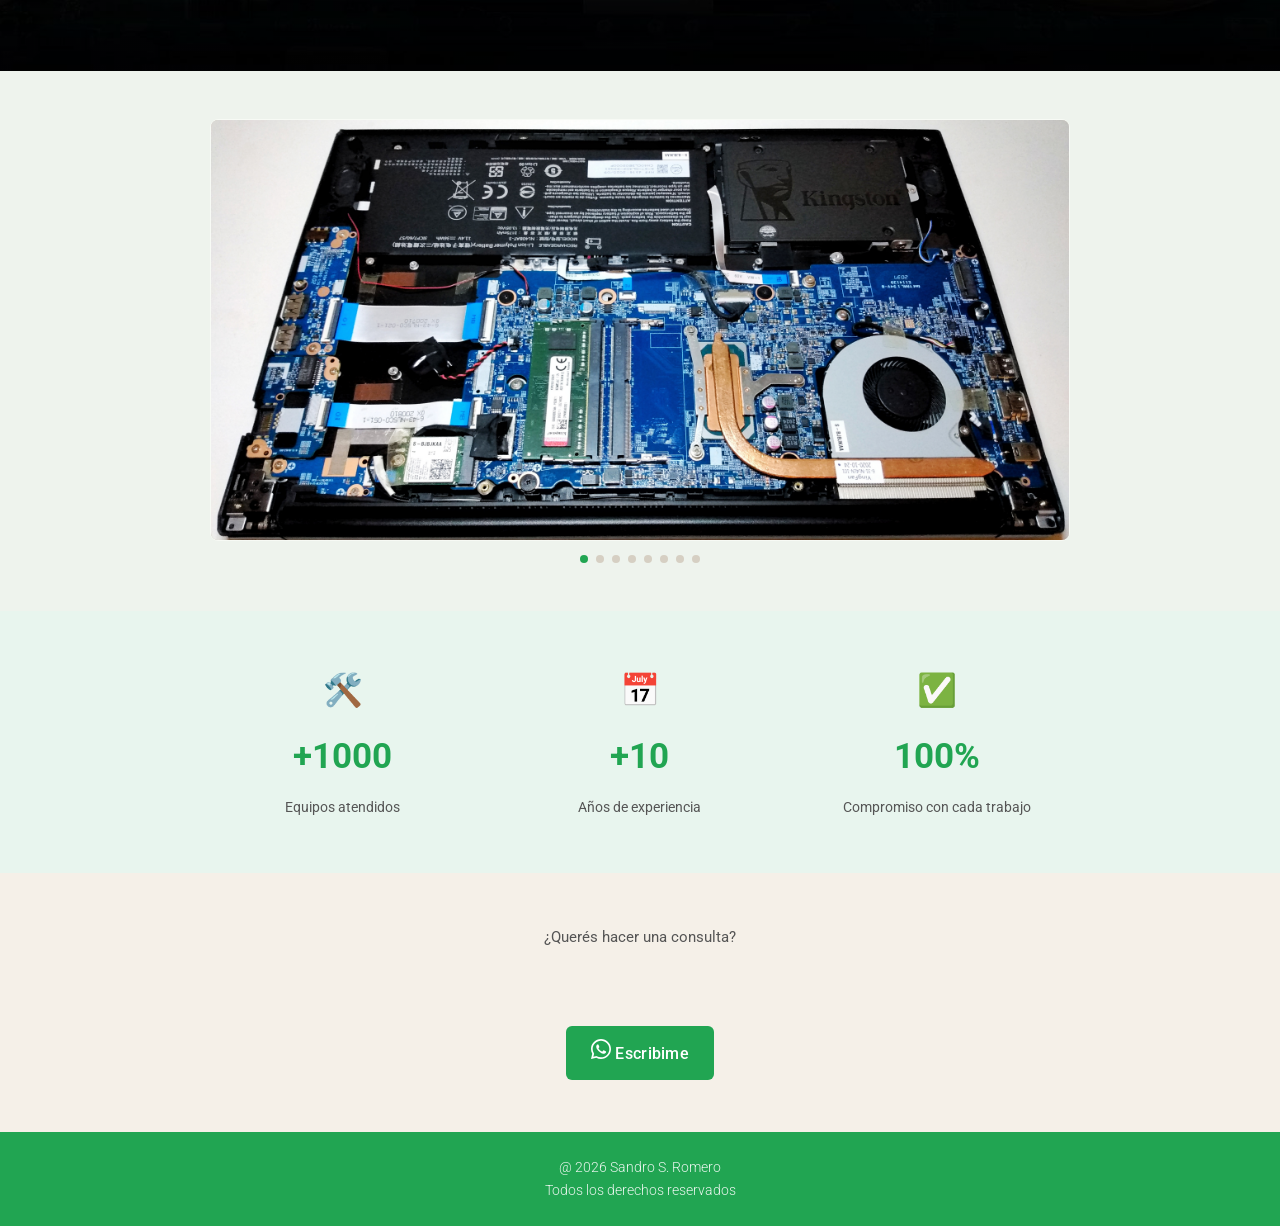
==== commit 6774a5e0: "lon lok" ====
--- a/index.html
+++ b/index.html
@@ -80,7 +80,7 @@
     <div class="hero-content">
         <h1>SOLUCIONES INFORMÁTICAS<br>
         HARDWARE Y SOFTWARE</h1>
-        <p>Reparación y mantenimiento de PC y Notebooks</p>
+        <p>SERVICIO TÉCNICO NOTEBOOK Y PC</p>
     
 
 <a href="https://wa.me/5493794671403" class="btn-whatsapp" target="_blank" rel="noopener">
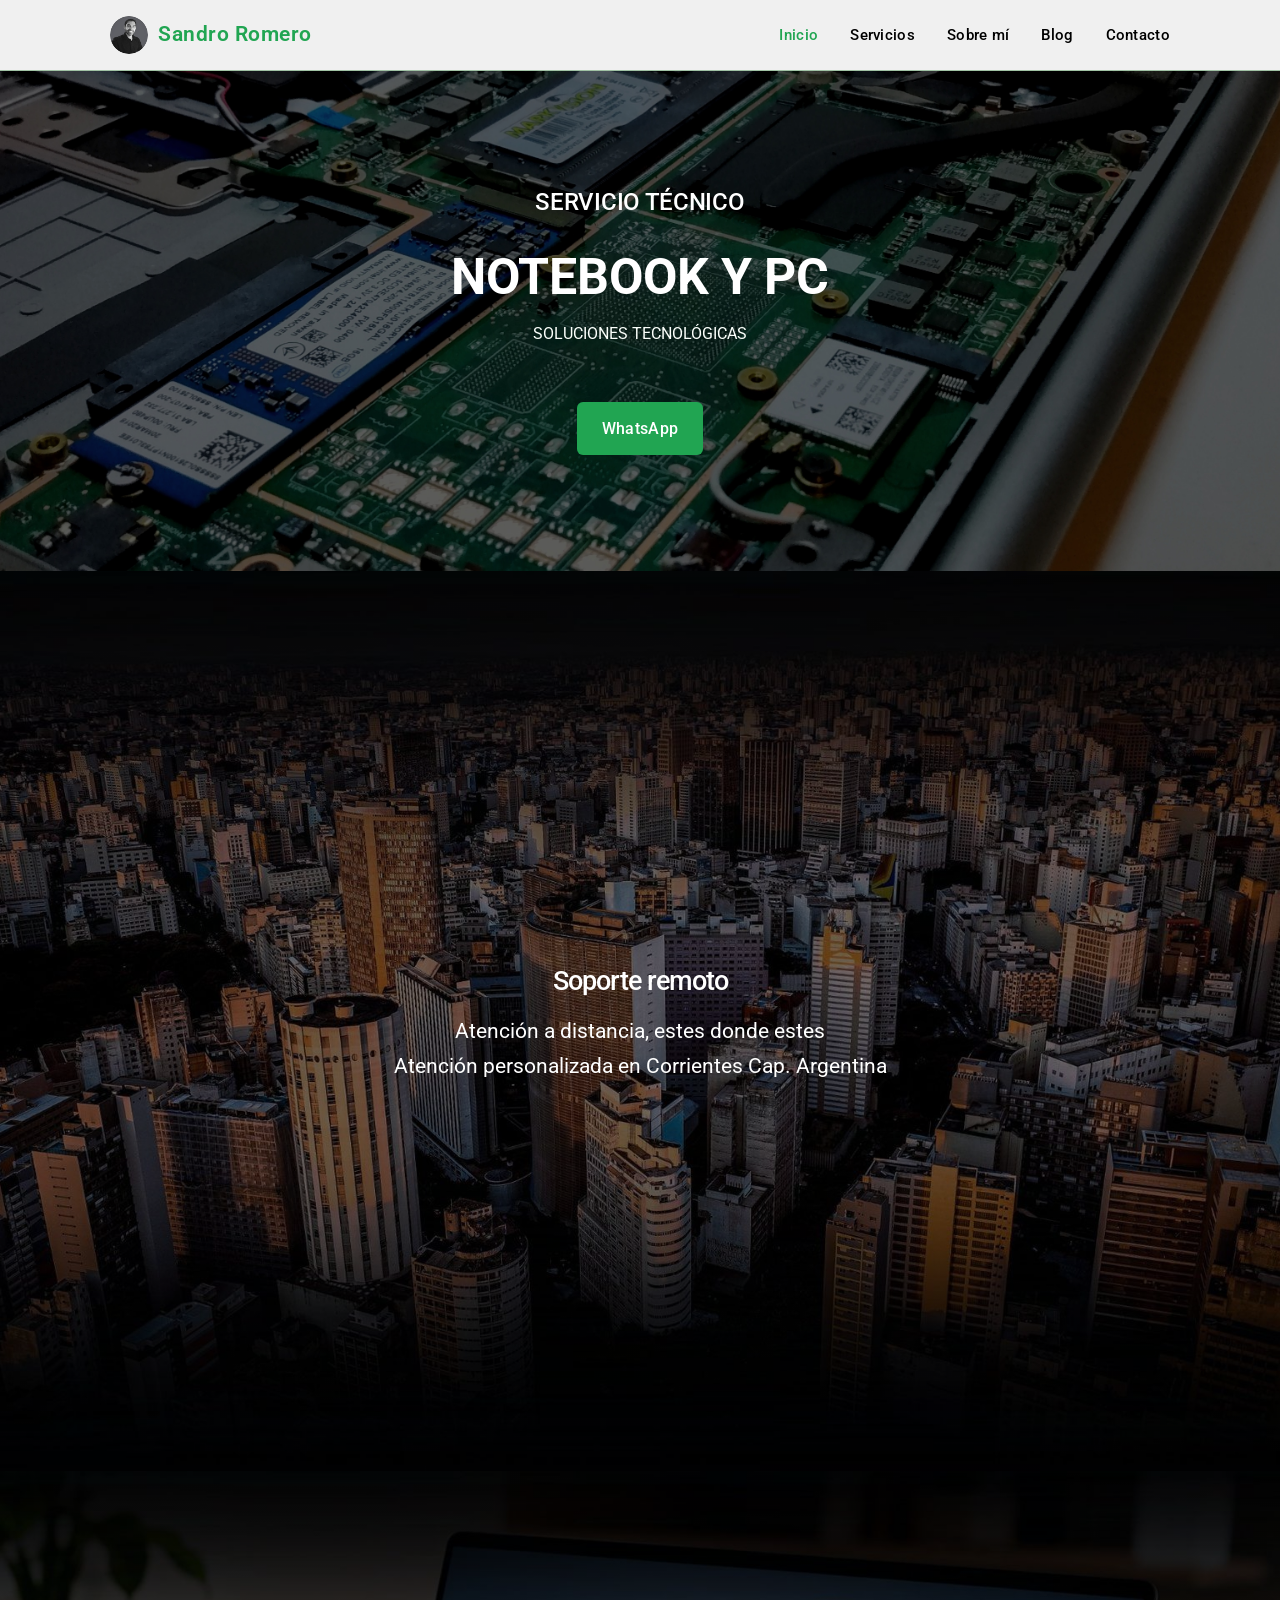
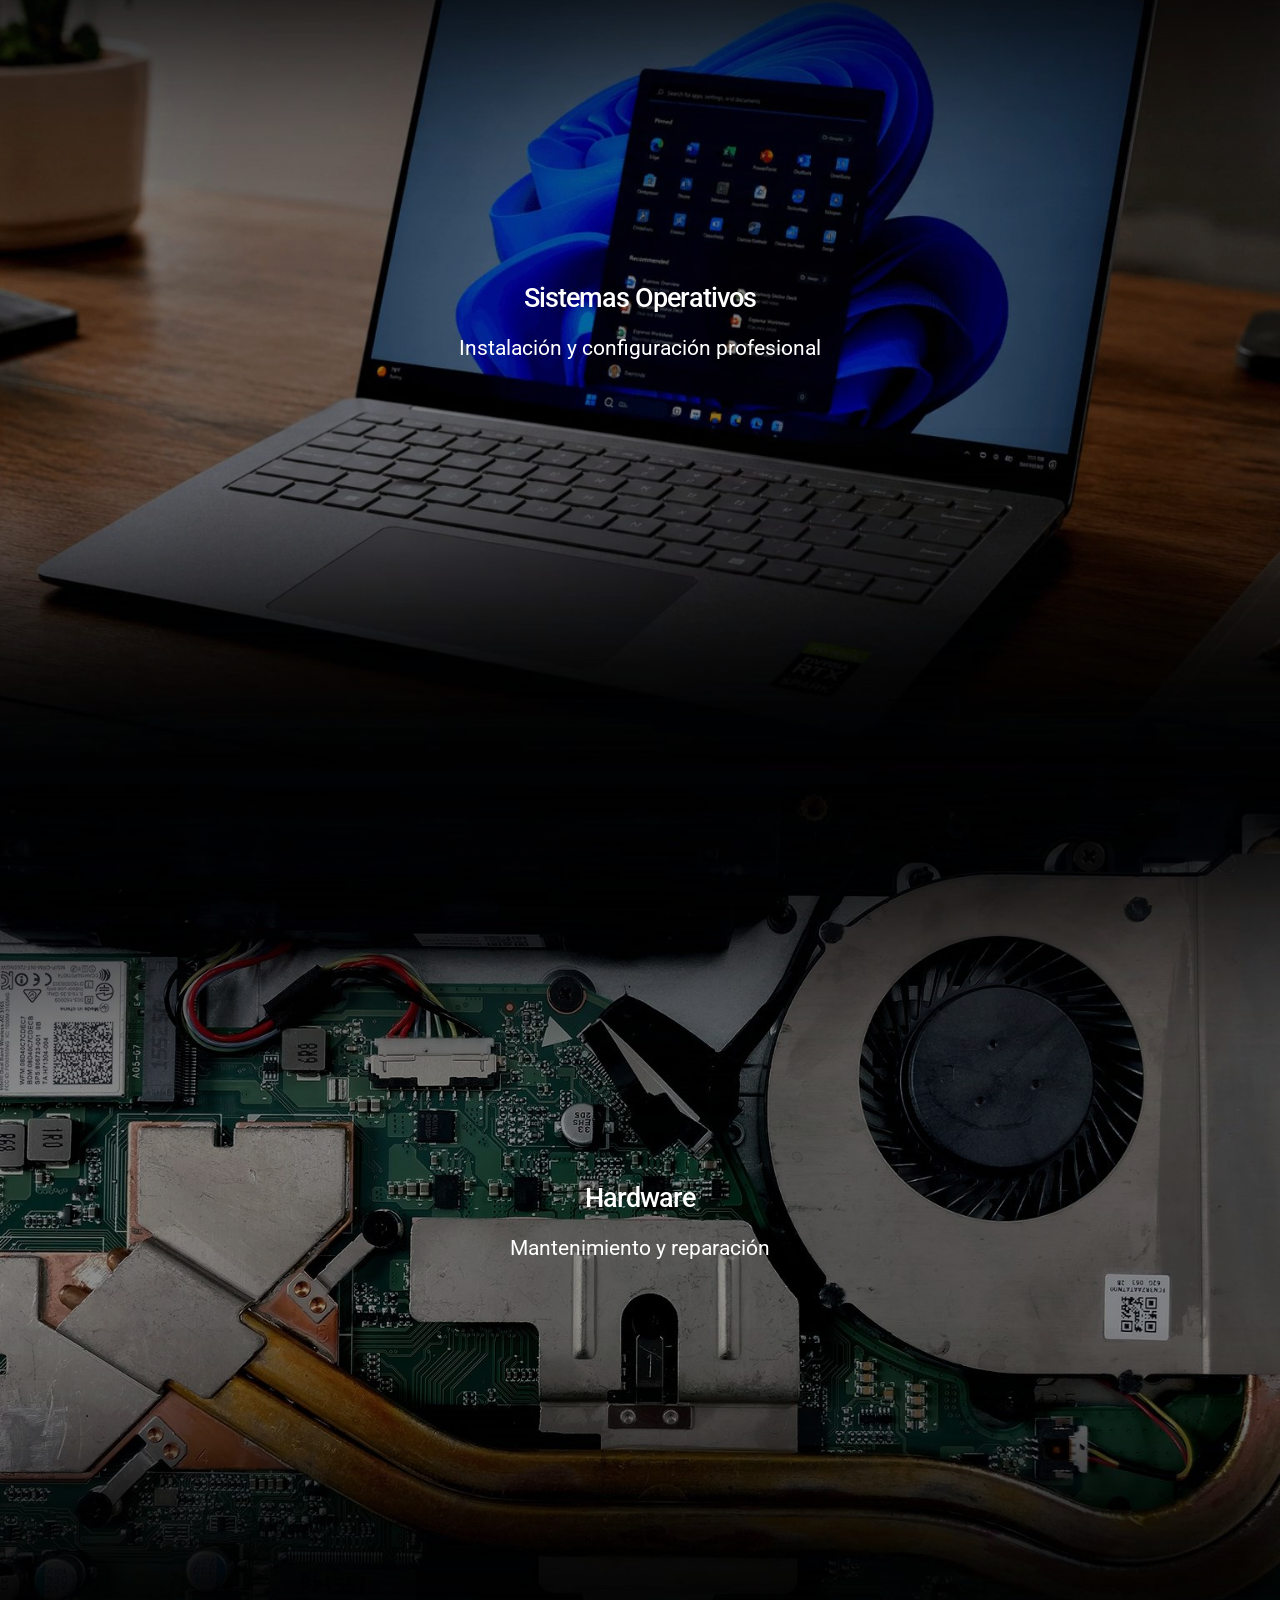
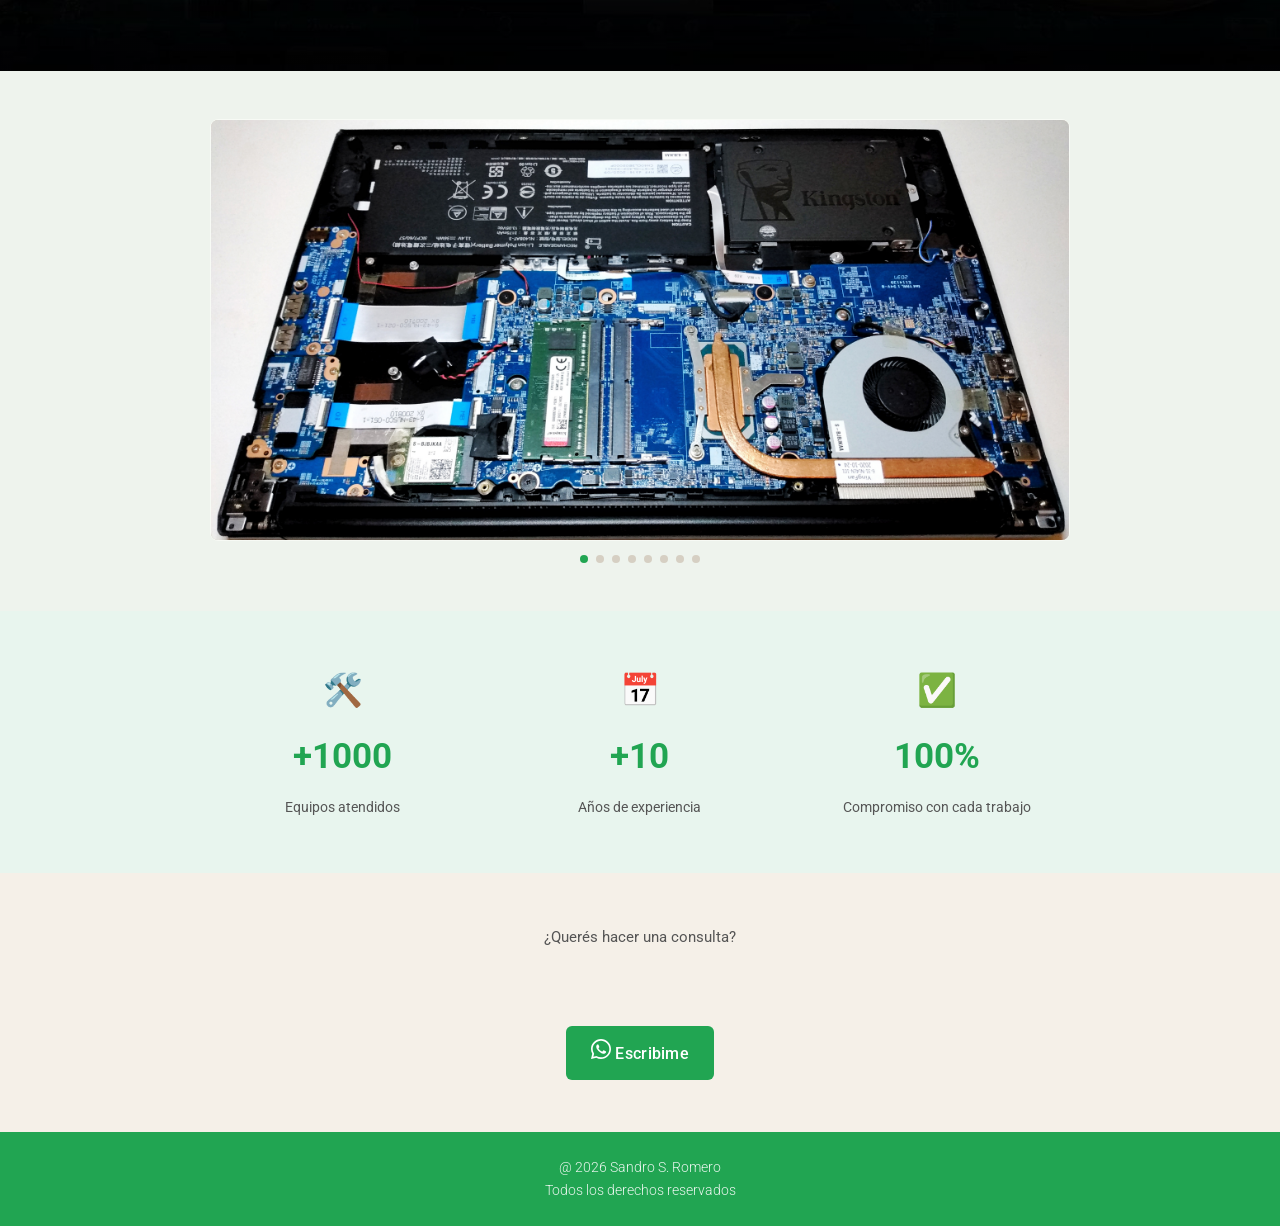
==== commit c55fbe31: "lon lon" ====
--- a/index.html
+++ b/index.html
@@ -78,15 +78,15 @@
     </picture>
 
     <div class="hero-content">
-        <h1>SOLUCIONES INFORMÁTICAS<br>
-        HARDWARE Y SOFTWARE</h1>
-        <p>SERVICIO TÉCNICO NOTEBOOK Y PC</p>
+        <h1>SERVICIO TÉCNICO</h1>
+        <h2>NOTEBOOK Y PC</h2>
+        <p>SOLUCIONES TECNOLÓGICAS</p>
     
 
 <a href="https://wa.me/5493794671403" class="btn-whatsapp" target="_blank" rel="noopener">
     WhatsApp
 </a>
-
+</div>
   </section>
 
 
--- a/css/styles.css
+++ b/css/styles.css
@@ -200,8 +200,8 @@
 .hero h1 {
   font-family: 'Roboto', sans-serif;
   font-weight: 500;
-  font-size: 2rem;         /* En móvil se ve bien a este tamaño */
-  color: #06bd34;          /* Azul principal */
+  font-size: 1.5rem;         /* En móvil se ve bien a este tamaño */
+  color: #ffffff;          /* Azul principal */
   max-width: 700px;
   margin: 0 auto 16px;
   line-height: 1.3;
@@ -213,7 +213,7 @@
 .hero h2 {
   font-family: 'Roboto', sans-serif;
   font-weight: 700;        /* Más liviano para diferenciarse del título */
-  font-size: 1.15rem;
+  font-size: 3.15rem;
   color: #ffffff;          /* Gris oscuro */
   max-width: 500px;
   margin: 0 auto;
@@ -723,12 +723,12 @@
 }
 
   .hero h1 {
-    font-size: 1.7rem;
+    font-size: 0.50rem;
     line-height: 1.25;
   }
 
   .hero h2 {
-    font-size: 1rem;
+    font-size: 2rem;
   }
 
   .hero p {
@@ -973,4 +973,6 @@
 .btn-whatsapp:hover {
     background-color: #21A552;
     transform: translateY(-2px);
-}+}
+
+
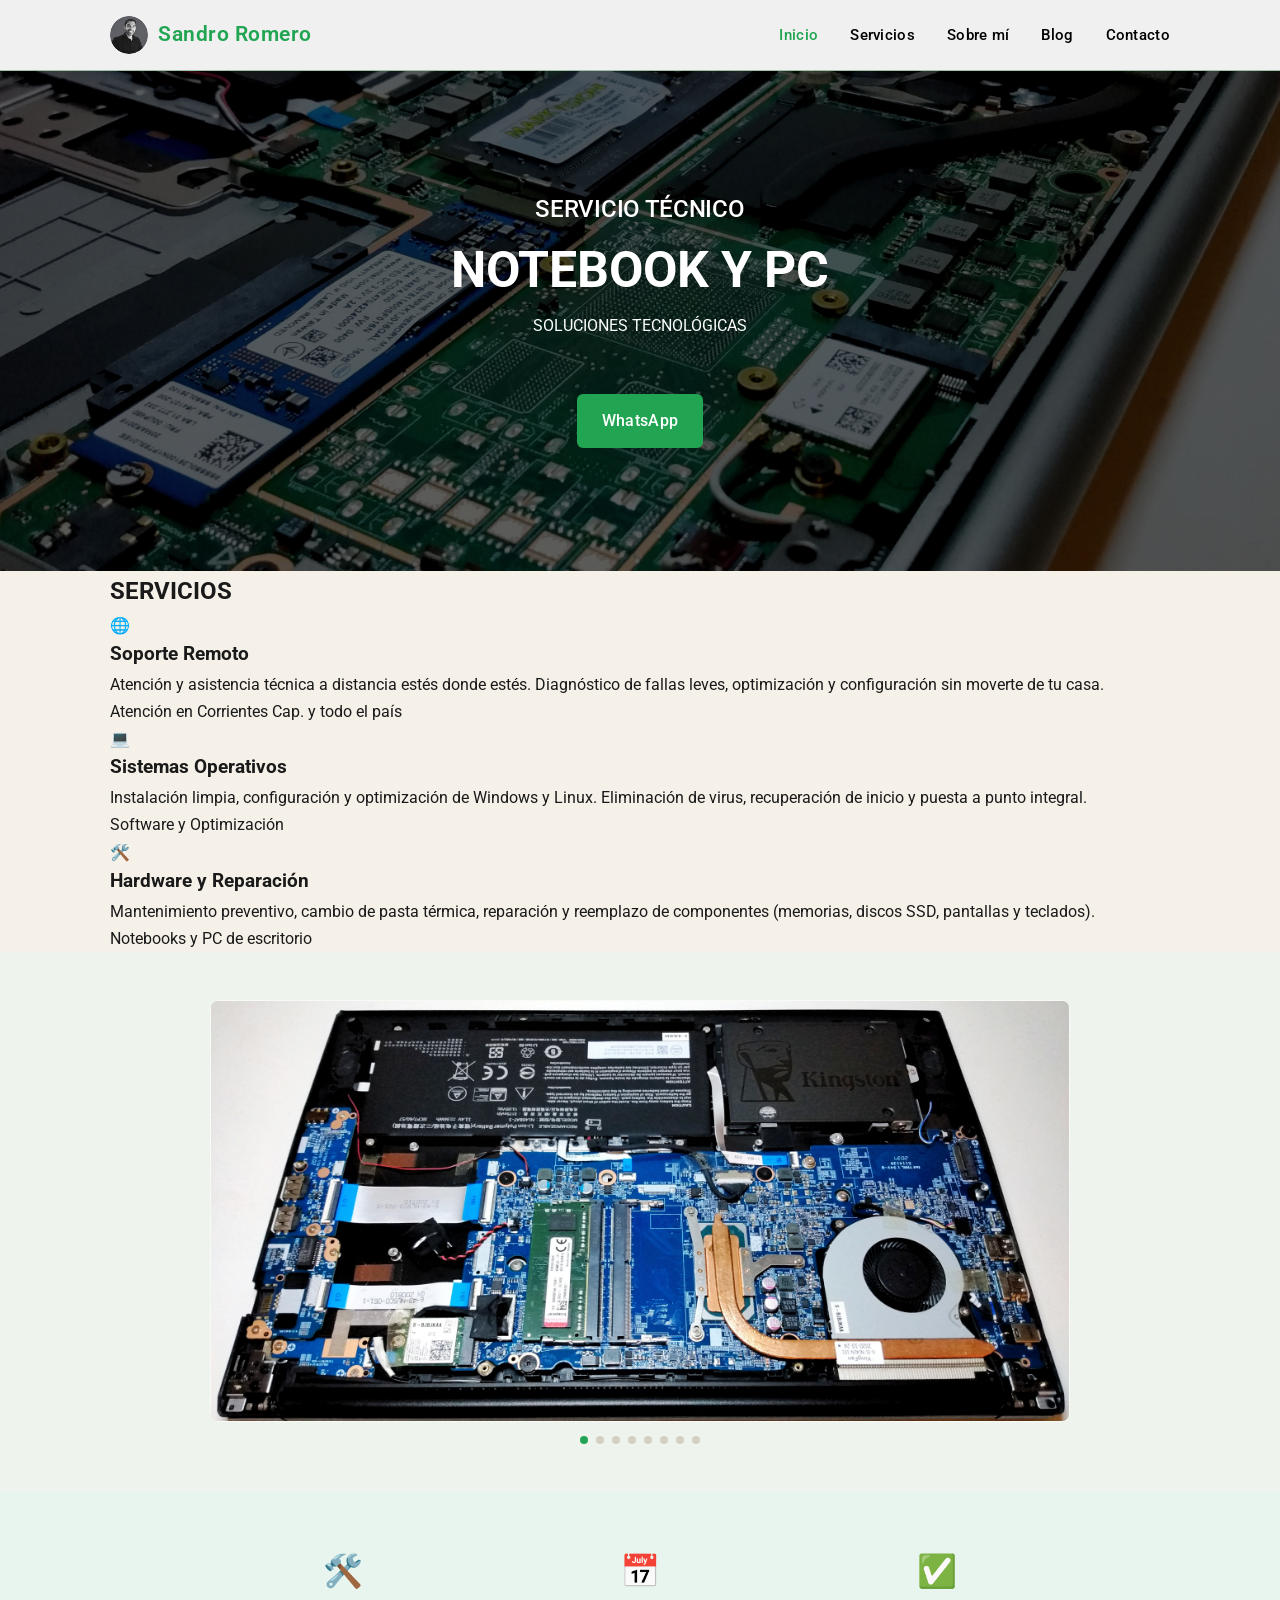
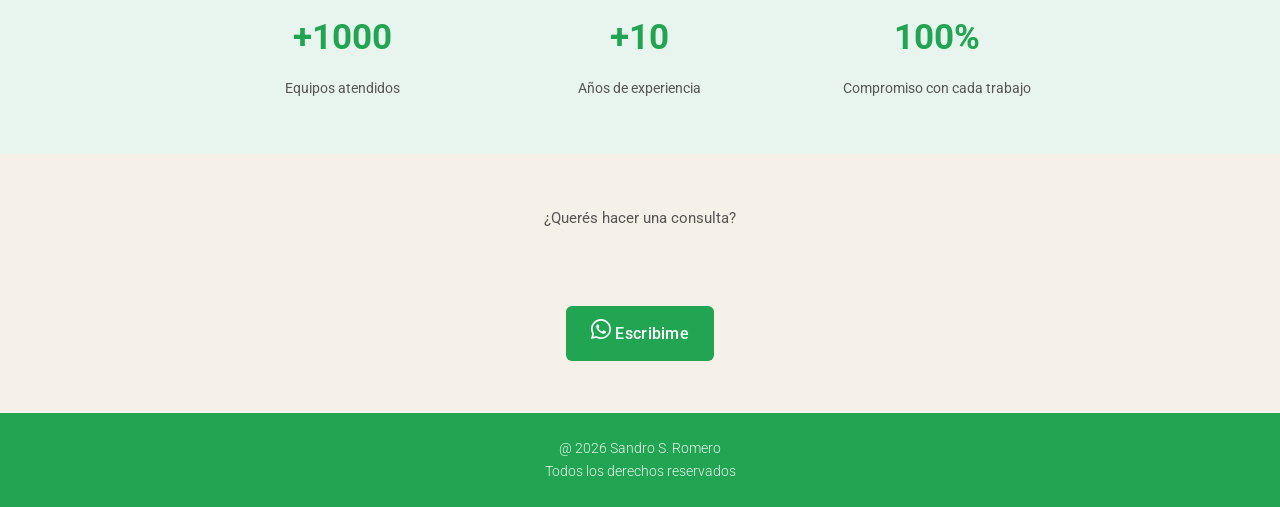
==== commit 4a50d940: "lj lj" ====
--- a/index.html
+++ b/index.html
@@ -89,32 +89,45 @@
 </div>
   </section>
 
-
-
 <!-- ============================================================
-     SERVICIO — WINDOWS 11
+     SECCIÓN SERVICIOS PRINCIPALES (LIMPIA)
      ============================================================ -->
-<section class="service-banner remote-banner">
-  <div class="service-banner-content">
-    <h2>Soporte remoto</h2>
-    <p>Atención a distancia, estes donde estes<br>
-    Atención personalizada en Corrientes Cap. Argentina</p>
+<section class="services-clean">
+  <div class="container">
+    <h2 class="services-clean-title">SERVICIOS</h2>
+    <div class="services-clean-divider"></div>
+
+    <div class="services-clean-grid">
+      
+      <!-- Tarjeta 1 -->
+      <div class="service-clean-card">
+        <div class="service-icon">🌐</div>
+        <h3>Soporte Remoto</h3>
+        <p>Atención y asistencia técnica a distancia estés donde estés. Diagnóstico de fallas leves, optimización y configuración sin moverte de tu casa.</p>
+        <span class="service-tag">Atención en Corrientes Cap. y todo el país</span>
+      </div>
+
+      <!-- Tarjeta 2 -->
+      <div class="service-clean-card">
+        <div class="service-icon">💻</div>
+        <h3>Sistemas Operativos</h3>
+        <p>Instalación limpia, configuración y optimización de Windows y Linux. Eliminación de virus, recuperación de inicio y puesta a punto integral.</p>
+        <span class="service-tag">Software y Optimización</span>
+      </div>
+
+      <!-- Tarjeta 3 -->
+      <div class="service-clean-card">
+        <div class="service-icon">🛠️</div>
+        <h3>Hardware y Reparación</h3>
+        <p>Mantenimiento preventivo, cambio de pasta térmica, reparación y reemplazo de componentes (memorias, discos SSD, pantallas y teclados).</p>
+        <span class="service-tag">Notebooks y PC de escritorio</span>
+      </div>
+
+    </div>
   </div>
 </section>
 
-<section class="service-banner windows-banner">
-  <div class="service-banner-content">
-    <h2>Sistemas Operativos</h2>
-    <p>Instalación y configuración profesional</p>
-  </div>
-</section>
-
-<section class="service-banner hardware-banner">
-  <div class="service-banner-content">
-    <h2>Hardware</h2>
-    <p>Mantenimiento y reparación</p>
-  </div>
-</section>
+
 
   <!-- ============================================================
        SECCIÓN CARRUSEL DE FOTOS
--- a/css/styles.css
+++ b/css/styles.css
@@ -203,7 +203,7 @@
   font-size: 1.5rem;         /* En móvil se ve bien a este tamaño */
   color: #ffffff;          /* Azul principal */
   max-width: 700px;
-  margin: 0 auto 16px;
+  margin: 0 auto 1px;
   line-height: 1.3;
   letter-spacing: -0.3px;
 }
@@ -725,6 +725,7 @@
   .hero h1 {
     font-size: 0.50rem;
     line-height: 1.25;
+    margin-bottom: 4px;
   }
 
   .hero h2 {
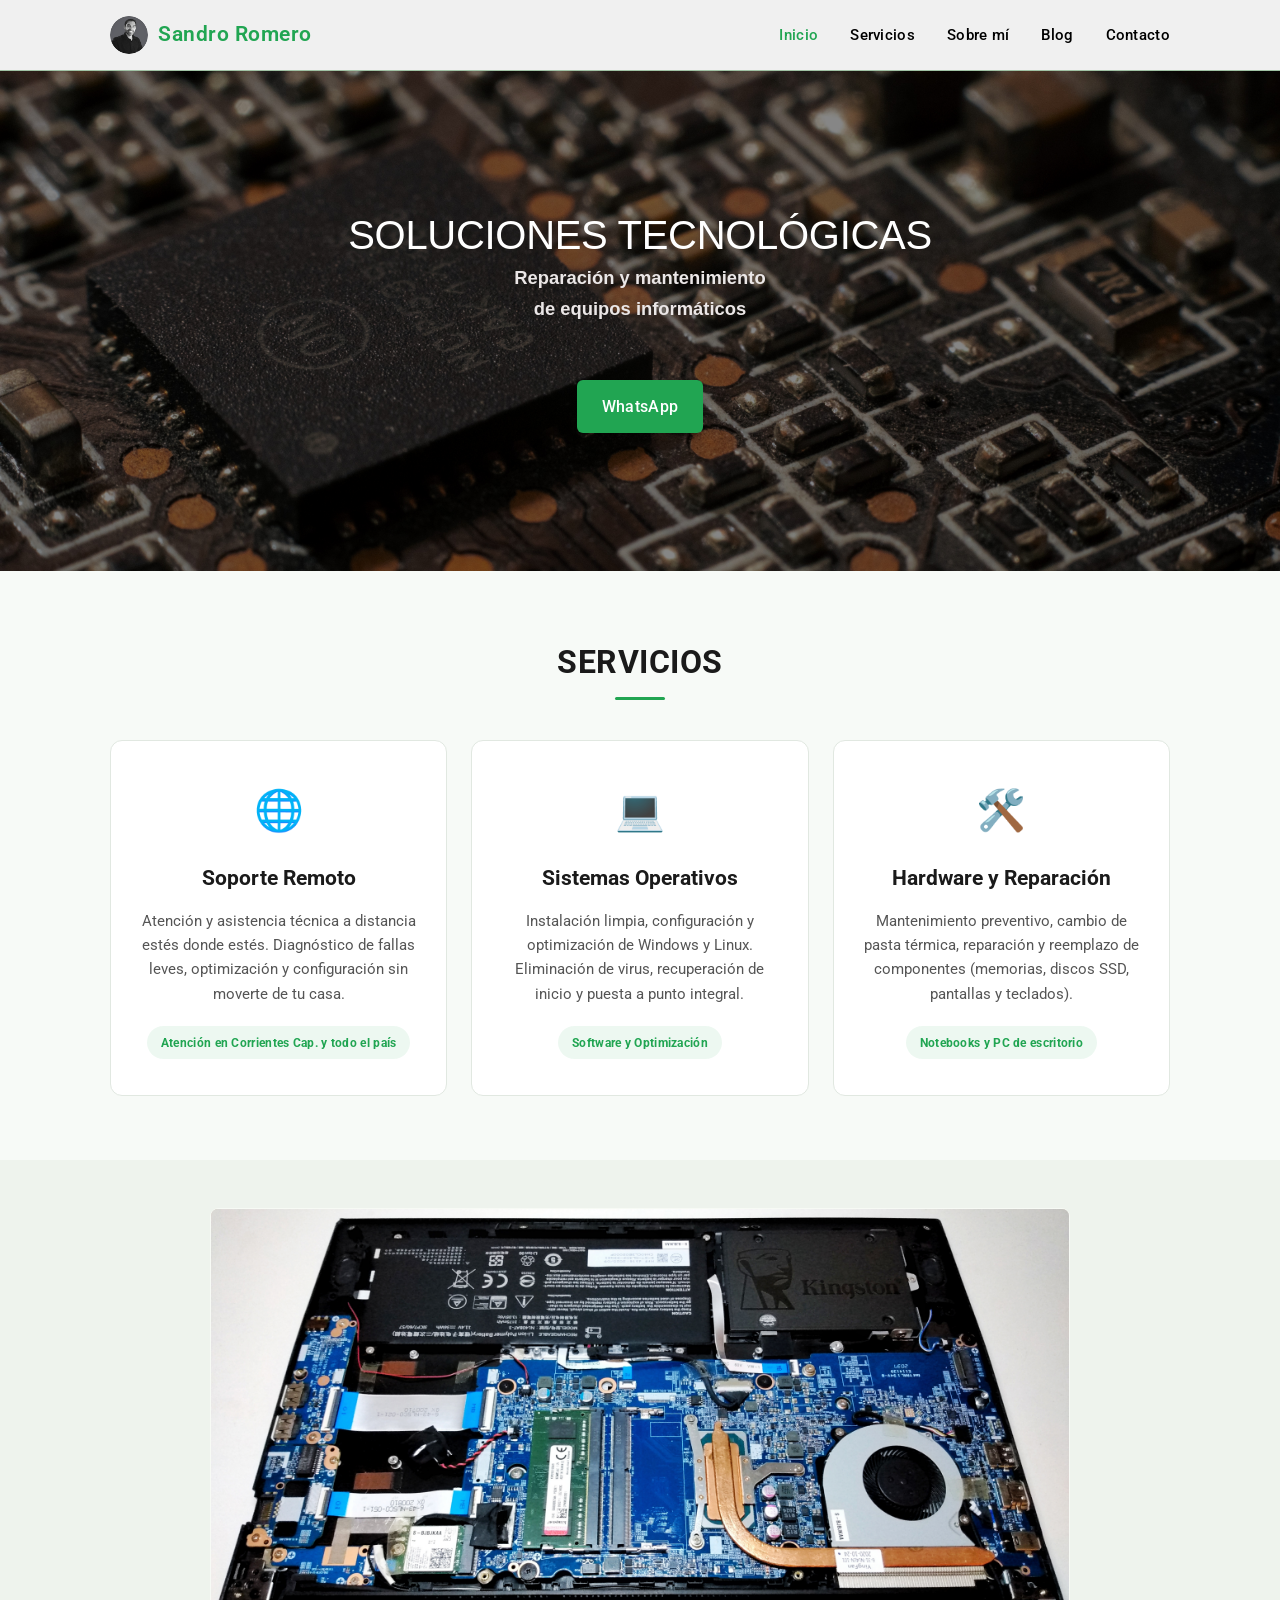
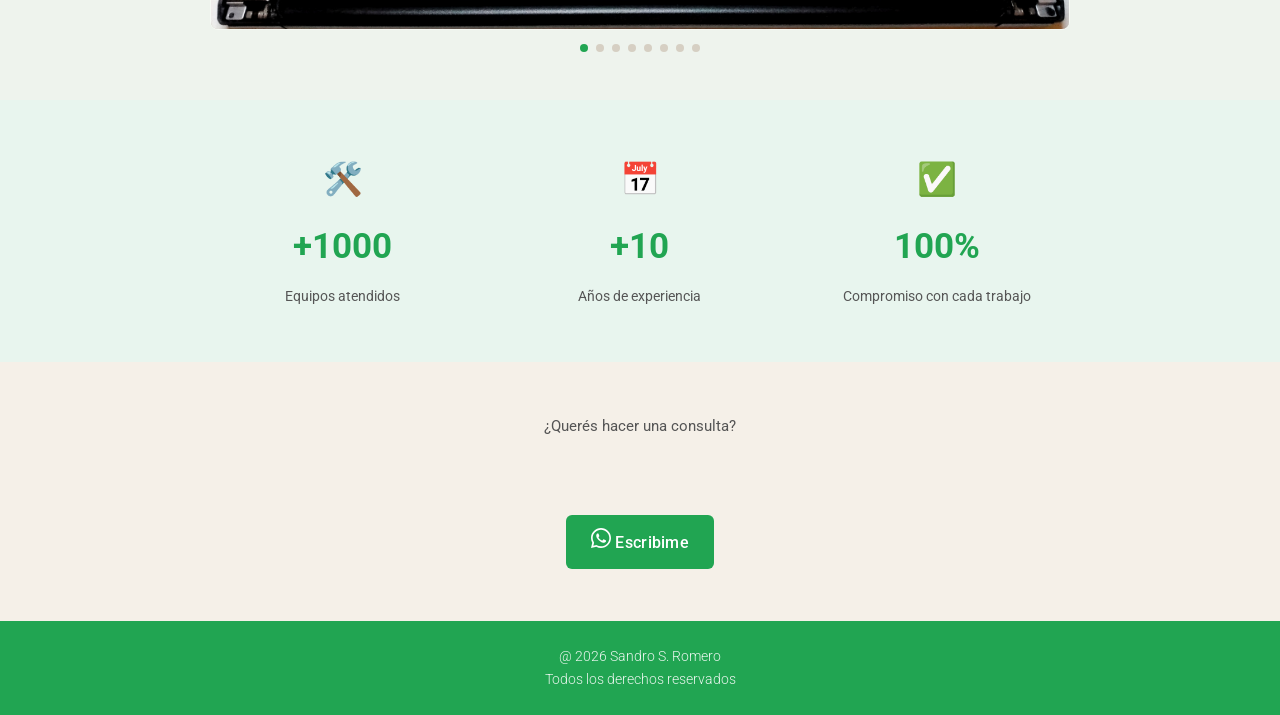
==== commit 3178e379: "ui yt" ====
--- a/index.html
+++ b/index.html
@@ -78,9 +78,9 @@
     </picture>
 
     <div class="hero-content">
-        <h1>SERVICIO TÉCNICO</h1>
-        <h2>NOTEBOOK Y PC</h2>
-        <p>SOLUCIONES TECNOLÓGICAS</p>
+        <h1>SOLUCIONES TECNOLÓGICAS</h1>
+        <h2>Reparación y mantenimiento<br>de equipos informáticos</h2>
+        <p></p>
     
 
 <a href="https://wa.me/5493794671403" class="btn-whatsapp" target="_blank" rel="noopener">
--- a/css/styles.css
+++ b/css/styles.css
@@ -1,15 +1,15 @@
 /* ============================================================
-   ESTILOS GENERALES — Sandro Romero · Técnico en Informática
-   ============================================================
-   PALETA DE COLORES:
-   Fondo principal:  #F5F0E8  (beige cálido)
-   Fondo secundario: #EEEBE3  (beige oscuro, para secciones alternas)
-   Texto principal:  #1A1A1A  (negro suave)
-   Texto secundario: #555555  (gris oscuro)
-   Azul principal:   #1B4B82  (azul oscuro, títulos y botones)
-   Azul claro:       #2E6DB4  (azul medio, hover y acentos)
-   Línea/borde:      #D6CFC3  (beige grisáceo)
-   ============================================================ */
+  ESTILOS GENERALES — Sandro Romero · Técnico en Informática
+ ============================================================
+  PALETA DE COLORES:
+  Fondo principal: #F5F0E8 (beige cálido)
+  Fondo secundario: #EEEBE3 (beige oscuro, para secciones alternas)
+  Texto principal: #1A1A1A (negro suave)
+  Texto secundario: #555555 (gris oscuro)
+  Azul principal:  #1B4B82 (azul oscuro, títulos y botones)
+  Azul claro:    #2E6DB4 (azul medio, hover y acentos)
+  Línea/borde:   #D6CFC3 (beige grisáceo)
+ ============================================================ */
 
 /* --- IMPORTAR TIPOGRAFÍA ROBOTO DESDE GOOGLE FONTS --- */
 /* Podés cambiar la fuente aquí si querés otra tipografía en el futuro */
@@ -17,538 +17,958 @@
 
 /* --- RESET BÁSICO: elimina márgenes y paddings por defecto del navegador --- */
 *, *::before, *::after {
-  box-sizing: border-box;
-  margin: 0;
-  padding: 0;
+ box-sizing: border-box;
+ margin: 0;
+ padding: 0;
 }
 
 /* --- ESTILOS BASE DEL BODY --- */
 body {
-  font-family: 'Roboto', sans-serif; /* Fuente principal */
-  background-color: #F5F0E8;         /* Fondo beige principal */
-  color: #1A1A1A;                    /* Color de texto general */
-  font-size: 16px;
-  line-height: 1.7;
-  -webkit-font-smoothing: antialiased;
+ font-family: 'Roboto', sans-serif; /* Fuente principal */
+ background-color: #F5F0E8;  /* Fondo beige principal */
+ color: #1A1A1A; /* Color de texto general */
+ font-size: 16px;
+ line-height: 1.7;
+ -webkit-font-smoothing: antialiased;
 }
 
 /* --- ENLACES --- */
 a {
-  color: inherit;
-  text-decoration: none;
+ color: inherit;
+ text-decoration: none;
 }
 
 /* --- IMÁGENES RESPONSIVAS --- */
 img {
-  max-width: 100%;
-  display: block;
+ max-width: 100%;
+ display: block;
 }
 
 /* --- CONTENEDOR CENTRADO (envuelve el contenido principal) --- */
 /* Cambiá el max-width si querés que el contenido sea más ancho o más angosto */
 .container {
-  max-width: 1100px;
-  margin: 0 auto;
-  padding: 0 20px;
-}
-
-
-/* ============================================================
-   HEADER Y NAVEGACIÓN
-   ============================================================ */
+ max-width: 1100px;
+ margin: 0 auto;
+ padding: 0 20px;
+}
+
+
+/* ============================================================
+  HEADER Y NAVEGACIÓN
+ ============================================================ */
 
 /* --- BARRA DE NAVEGACIÓN FIJA ARRIBA --- */
 /* position: sticky hace que quede pegada al scroll */
 header {
-  background-color: #f0f0f0; /* Mismo color que el fondo */
-  border-bottom: 1px solid #a0c2a4; /* Línea separadora inferior */
-  position: sticky;
-  top: 0;
-  z-index: 100; /* Se mantiene encima de todo el contenido */
-  padding: 16px 0;
+ background-color: #f0f0f0; /* Mismo color que el fondo */
+ border-bottom: 1px solid #a0c2a4; /* Línea separadora inferior */
+ position: sticky;
+ top: 0;
+ z-index: 100; /* Se mantiene encima de todo el contenido */
+ padding: 16px 0;
 }
 
 /* --- CONTENIDO DEL HEADER: logo + menú --- */
 .header-inner {
-  display: flex;
-  align-items: center;
-  justify-content: space-between; /* Logo a la izquierda, menú a la derecha */
-  max-width: 1100px;
-  margin: 0 auto;
-  padding: 0 20px;
+ display: flex;
+ align-items: center;
+ justify-content: space-between; /* Logo a la izquierda, menú a la derecha */
+ max-width: 1100px;
+ margin: 0 auto;
+ padding: 0 20px;
 }
 
 /* --- LOGO / NOMBRE --- */
 /* Cambiá el tamaño de la fuente aquí si querés más o menos grande */
 .logo {
-  font-family: 'Roboto', sans-serif;
-  font-weight: 700;
-  font-size: 1.3rem;
-  color: #21A552; /* Azul principal */
-  letter-spacing: 0.5px;
+ font-family: 'Roboto', sans-serif;
+ font-weight: 700;
+ font-size: 1.3rem;
+ color: #21A552; /* Azul principal */
+ letter-spacing: 0.5px;
 }
 .logo {
-  display: flex;
-  align-items: center;
-  gap: 10px;
-  text-decoration: none;
+ display: flex;
+ align-items: center;
+ gap: 10px;
+ text-decoration: none;
 }
 
 .logo img {
-  width: 38px;
-  height: 38px;
-  border-radius: 50%;
-  object-fit: cover;
+ width: 38px;
+ height: 38px;
+ border-radius: 50%;
+ object-fit: cover;
 }
 
 .logo span {
-  font-weight: 600;
+ font-weight: 600;
 }
 
 /* --- MENÚ DE NAVEGACIÓN --- */
 nav ul {
-  list-style: none;
-  display: flex;
-  gap: 32px; /* Espacio entre botones del menú. Aumentá o bajá este valor */
+ list-style: none;
+ display: flex;
+ gap: 32px; /* Espacio entre botones del menú. Aumentá o bajá este valor */
 }
 
 nav ul li a {
-  font-size: 0.92rem;
-  font-weight: 500;
-  color: #000000;
-  transition: color 0.2s; /* Animación suave al hacer hover */
-  letter-spacing: 0.3px;
+ font-size: 0.92rem;
+ font-weight: 500;
+ color: #000000;
+ transition: color 0.2s; /* Animación suave al hacer hover */
+ letter-spacing: 0.3px;
 }
 
 /* --- HOVER DEL MENÚ --- */
 nav ul li a:hover {
-  color: #21A552; /* Se pone blanco al pasar el mouse */
+ color: #21A552; /* Se pone blanco al pasar el mouse */
 }
 
 /* --- LINK ACTIVO (la página actual se muestra en azul) --- */
 nav ul li a.active {
-  color:#21A552 ;
-  border-bottom: none;
-  padding-bottom: 2px;
+ color:#21A552 ;
+ border-bottom: none;
+ padding-bottom: 2px;
 }
 
 /* --- BOTÓN HAMBURGUESA (solo visible en móvil) --- */
 .hamburger {
-  display: none; /* Oculto en escritorio */
-  flex-direction: column;
-  gap: 5px;
-  cursor: pointer;
-  background: none;
-  border: none;
-  padding: 4px;
+ display: none; /* Oculto en escritorio */
+ flex-direction: column;
+ gap: 5px;
+ cursor: pointer;
+ background: none;
+ border: none;
+ padding: 4px;
 }
 
 .hamburger span {
-  display: block;
-  width: 24px;
-  height: 2px;
-  background: #000000;
-  border-radius: 2px;
-  transition: 0.3s;
-}
-
-
-/* ============================================================
-   SECCIÓN HERO (la primera sección que se ve al entrar)
-   ============================================================ */
+ display: block;
+ width: 24px;
+ height: 2px;
+ background: #000000;
+ border-radius: 2px;
+ transition: 0.3s;
+}
+
+
+/* ============================================================
+  SECCIÓN HERO (la primera sección que se ve al entrar)
+ ============================================================ */
 
 .hero {
-  min-height: 500px;
-  padding: 70px 20px;
-
-  display: flex;
-  flex-direction: column;
-  justify-content: center;
-  align-items: center;
-
-  text-align: center;
-  color: #1a1a1a;
-
-  position: relative;
-  overflow: hidden;
+ min-height: 500px;
+ padding: 70px 20px;
+
+ display: flex;
+ flex-direction: column;
+ justify-content: center;
+ align-items: center;
+
+ text-align: center;
+ color: #e9e3e3;
+
+ position: relative;
+ overflow: hidden;
 }
 
 /* Imagen del hero */
 .hero-image {
-  position: absolute;
-  inset: 0;
-  width: 100%;
-  height: 100%;
-  z-index: 0;
+ position: absolute;
+ inset: 0;
+ width: 100%;
+ height: 100%;
+ z-index: 0;
 }
 
 .hero-image img {
-  width: 100%;
-  height: 100%;
-  object-fit: cover;
-  object-position: center;
+ width: 100%;
+ height: 100%;
+ object-fit: cover;
+ object-position: center;
 }
 
 /* Contenido por encima de la imagen */
 .hero-content {
-  position: relative;
-  z-index: 2;
+ position: relative;
+ z-index: 2;
 }
 
 /* --- TÍTULO PRINCIPAL --- */
 /* Cambiá font-size para ajustar el tamaño del título principal */
 .hero h1 {
-  font-family: 'Roboto', sans-serif;
-  font-weight: 500;
-  font-size: 1.5rem;         /* En móvil se ve bien a este tamaño */
-  color: #ffffff;          /* Azul principal */
-  max-width: 700px;
-  margin: 0 auto 1px;
-  line-height: 1.3;
-  letter-spacing: -0.3px;
+ font-family: 'Manrope', sans-serif;
+ font-weight: 500;
+ font-size: 2.5rem;  /* En móvil se ve bien a este tamaño */
+ color: #ffffff; /* Azul principal */
+ max-width: 700px;
+ margin: 0 auto 1px;
+ line-height: 1.3;
+ letter-spacing: -0.3px;
 }
 
 /* --- SUBTÍTULO --- */
 /* Un poco más chico que el título principal */
 .hero h2 {
-  font-family: 'Roboto', sans-serif;
-  font-weight: 700;        /* Más liviano para diferenciarse del título */
-  font-size: 3.15rem;
-  color: #ffffff;          /* Gris oscuro */
-  max-width: 500px;
-  margin: 0 auto;
+ font-family: 'Inter', sans-serif;
+ font-weight: 700; /* Más liviano para diferenciarse del título */
+ font-size: 1.15rem;
+ color: #ebe7e7; /* Gris oscuro */
+ max-width: 500px;
+ margin: 0 auto;
 }
 
 /* --- PÁRRAFO DE PRESENTACIÓN DEBAJO DEL SUBTÍTULO --- */
 /* Usado en el hero: reparación, mantenimiento y optimización... */
 .hero p {
-  font-family: 'Roboto', sans-serif;
-  font-weight: 400;
-  font-size: 1rem;
-  color: #fbfffb;
-}
-
-
-
-
-/* ============================================================
-   CARRUSEL DE FOTOS
-   ============================================================ */
+ font-family: 'Roboto', sans-serif;
+ font-weight: 400;
+ font-size: 1rem;
+ color: #fbfffb;
+}
+
+
+
+
+/* ============================================================
+  CARRUSEL DE FOTOS
+ ============================================================ */
 
 .carousel-section {
-  padding: 48px 20px;
-  background-color: #eef3ed; /* Fondo ligeramente diferente para diferenciar la sección */
+ padding: 48px 20px;
+ background-color: #eef3ed; /* Fondo ligeramente diferente para diferenciar la sección */
 }
 
 /* --- CONTENEDOR DEL CARRUSEL --- */
 .carousel-wrapper {
-  position: relative;
-  max-width: 860px;
-  margin: 0 auto;
-  overflow: hidden;          /* Oculta las imágenes que están fuera del área visible */
-  border-radius: 8px;
-  border: 1px solid #f7faf5;
+ position: relative;
+ max-width: 860px;
+ margin: 0 auto;
+ overflow: hidden;     /* Oculta las imágenes que están fuera del área visible */
+ border-radius: 8px;
+ border: 1px solid #f7faf5;
 }
 
 /* --- PISTA (track): todas las imágenes en fila horizontal --- */
 .carousel-track {
-  display: flex;
-  transition: transform 0.6s ease-in-out; /* Duración de la animación de deslizamiento */
+ display: flex;
+ transition: transform 0.6s ease-in-out; /* Duración de la animación de deslizamiento */
 }
 
 /* --- CADA SLIDE DEL CARRUSEL --- */
 .carousel-slide {
-  min-width: 100%; /* Cada slide ocupa el 100% del ancho del carrusel */
-  height: 420px;   /* Cambiá este valor para hacer el carrusel más alto o más bajo */
-  position: relative;
-  background-color: #D6CFC3; /* Color de fondo cuando no hay imagen cargada */
-  display: flex;
-  align-items: center;
-  justify-content: center;
-  flex-direction: column;
-  gap: 12px;
+ min-width: 100%; /* Cada slide ocupa el 100% del ancho del carrusel */
+ height: 420px;  /* Cambiá este valor para hacer el carrusel más alto o más bajo */
+ position: relative;
+ background-color: #D6CFC3; /* Color de fondo cuando no hay imagen cargada */
+ display: flex;
+ align-items: center;
+ justify-content: center;
+ flex-direction: column;
+ gap: 12px;
 }
 
 /* --- IMAGEN DENTRO DEL SLIDE --- */
 /* Cuando agregues tus propias fotos, reemplazá el src en el HTML */
 .carousel-slide img {
-  width: 100%;
-  height: 100%;
-  object-fit: cover; /* La imagen cubre el área sin deformarse */
-  position: absolute;
-  top: 0; left: 0;
+ width: 100%;
+ height: 100%;
+ object-fit: cover; /* La imagen cubre el área sin deformarse */
+ position: absolute;
+ top: 0; left: 0;
 }
 
 /* --- PLACEHOLDER (texto que aparece mientras no hay foto) --- */
 .slide-placeholder {
-  font-size: 3rem;
-  color: #999;
+ font-size: 3rem;
+ color: #999;
 }
 
 .slide-placeholder-text {
-  font-size: 0.85rem;
-  color: #888;
-  font-weight: 400;
+ font-size: 0.85rem;
+ color: #888;
+ font-weight: 400;
 }
 
 
 
 /* --- PUNTOS INDICADORES DEL CARRUSEL --- */
 .carousel-dots {
-  display: flex;
-  justify-content: center;
-  gap: 8px;
-  margin-top: 14px;
+ display: flex;
+ justify-content: center;
+ gap: 8px;
+ margin-top: 14px;
 }
 
 .dot {
-  width: 8px;
-  height: 8px;
-  border-radius: 50%;
-  background: #D6CFC3;
-  cursor: pointer;
-  transition: background 0.2s;
-  border: none;
+ width: 8px;
+ height: 8px;
+ border-radius: 50%;
+ background: #D6CFC3;
+ cursor: pointer;
+ transition: background 0.2s;
+ border: none;
 }
 
 .dot.active {
-  background: #21A552; /* Punto activo en azul */
-}
-
-
-/* ============================================================
-   SECCIÓN "SOBRE MÍ"
-   ============================================================ */
+ background: #21A552; /* Punto activo en azul */
+}
+
+
+/* ============================================================
+  SECCIÓN "SOBRE MÍ"
+ ============================================================ */
 
 .about-section {
-  padding: 64px 20px;
-  background-color: #F5F0E8;
-  text-align: center;
+ padding: 64px 20px;
+ background-color: #F5F0E8;
+ text-align: center;
 }
 
 /* --- PÁRRAFOS DE PRESENTACIÓN --- */
 /* Ancho limitado para que se lea cómodo, igual criterio que .hero h2 */
 .about-section p {
-  max-width: 680px;
-  margin: 0 auto;
-  font-size: 1rem;
-  color: #333333;
-  line-height: 1.8;
+ max-width: 680px;
+ margin: 0 auto;
+ font-size: 1rem;
+ color: #333333;
+ line-height: 1.8;
 }
 
 .about-section p + p {
-  margin-top: 16px; /* Separación entre párrafos */
-}
-
-
-/* ============================================================
-   SECCIÓN ESTADÍSTICAS / ÍCONOS
-   ============================================================ */
+ margin-top: 16px; /* Separación entre párrafos */
+}
+
+
+/* ============================================================
+  SECCIÓN ESTADÍSTICAS / ÍCONOS
+ ============================================================ */
 
 .stats-section {
-  padding: 52px 20px;
-  background-color: #e8f5ee;
+ padding: 52px 20px;
+ background-color: #e8f5ee;
 }
 
 /* --- GRILLA DE 3 COLUMNAS --- */
 /* En móvil cambia a 1 columna gracias a las media queries al final */
 .stats-grid {
-  display: grid;
-  grid-template-columns: repeat(3, 1fr);
-  gap: 32px;
-  max-width: 860px;
-  margin: 0 auto;
-  text-align: center;
+ display: grid;
+ grid-template-columns: repeat(3, 1fr);
+ gap: 32px;
+ max-width: 860px;
+ margin: 0 auto;
+ text-align: center;
 }
 
 /* --- NÚMERO GRANDE --- */
 .stat-number {
-  font-size: 2.2rem;
-  font-weight: 700;
-  color: #21A552; /* Azul para el número */
-  display: block;
-  margin-bottom: 6px;
+ font-size: 2.2rem;
+ font-weight: 700;
+ color: #21A552; /* Azul para el número */
+ display: block;
+ margin-bottom: 6px;
 }
 
 /* --- TEXTO DEBAJO DEL NÚMERO --- */
 .stat-label {
-  font-size: 0.9rem;
-  color: #555555;
-  font-weight: 400;
+ font-size: 0.9rem;
+ color: #555555;
+ font-weight: 400;
 }
 
 /* --- ÍCONO ENCIMA DEL NÚMERO --- */
 .stat-icon {
-  font-size: 2rem;
-  margin-bottom: 10px;
-  display: block;
-}
-
-
-/* ============================================================
-   SECCIÓN FORMACIÓN
-   ============================================================ */
+ font-size: 2rem;
+ margin-bottom: 10px;
+ display: block;
+}
+
+
+/* ============================================================
+  SECCIÓN FORMACIÓN
+ ============================================================ */
 
 .formacion-section {
-  padding: 64px 20px;
-  background-color: #F5F0E8;
+ padding: 64px 20px;
+ background-color: #F5F0E8;
 }
 
 /* --- GRILLA DE TARJETAS DE FORMACIÓN --- */
 /* auto-fit + minmax: se acomoda solo según el ancho de pantalla */
 .formacion-grid {
-  display: grid;
-  grid-template-columns: repeat(auto-fit, minmax(230px, 1fr));
-  gap: 20px;
-  max-width: 900px;
-  margin: 0 auto;
+ display: grid;
+ grid-template-columns: repeat(auto-fit, minmax(230px, 1fr));
+ gap: 20px;
+ max-width: 900px;
+ margin: 0 auto;
 }
 
 /* --- CADA TARJETA DE FORMACIÓN --- */
 /* Mismo lenguaje visual que .blog-card: fondo beige oscuro + borde */
 .formacion-item {
-  background: #EEEBE3;
-  border: 1px solid #D6CFC3;
-  border-radius: 8px;
-  padding: 22px;
-  transition: box-shadow 0.2s, transform 0.2s;
+ background: #EEEBE3;
+ border: 1px solid #D6CFC3;
+ border-radius: 8px;
+ padding: 22px;
+ transition: box-shadow 0.2s, transform 0.2s;
 }
 
 .formacion-item:hover {
-  box-shadow: 0 4px 20px rgba(27, 75, 130, 0.1);
-  transform: translateY(-3px);
+ box-shadow: 0 4px 20px rgba(27, 75, 130, 0.1);
+ transform: translateY(-3px);
 }
 
 .formacion-item h3 {
-  font-size: 1rem;
-  font-weight: 700;
-  color: #012706;
-  margin-bottom: 6px;
-  line-height: 1.4;
+ font-size: 1rem;
+ font-weight: 700;
+ color: #012706;
+ margin-bottom: 6px;
+ line-height: 1.4;
 }
 
 .formacion-item p {
-  font-size: 0.875rem;
-  color: #555555;
-}
-
-
-/* ============================================================
-   SECCIÓN SERVICIOS / ÁREAS DE TRABAJO
-   ============================================================ */
+ font-size: 0.875rem;
+ color: #555555;
+}
+
+
+/* ============================================================
+  SECCIÓN SERVICIOS / ÁREAS DE TRABAJO
+ ============================================================ */
 
 .services-section {
-  padding: 64px 20px;
-  background-color: #EEEBE3; /* Alternamos el fondo */
+ padding: 64px 20px;
+ background-color: #EEEBE3; /* Alternamos el fondo */
 }
 
 /* --- TÍTULO DE SECCIÓN REUTILIZABLE --- */
 /* Esta clase se puede usar en cualquier sección */
 .section-title {
-  font-size: 1.6rem;
-  font-weight: 700;
-  color:#21A552 ;
-  text-align: center;
-  margin-bottom: 12px;
+ font-size: 1.6rem;
+ font-weight: 700;
+ color:#21A552 ;
+ text-align: center;
+ margin-bottom: 12px;
 }
 
 /* --- SUBTÍTULO DE SECCIÓN --- */
 .section-subtitle {
-  text-align: center;
-  color: #555555;
-  font-size: 0.95rem;
-  margin-bottom: 40px;
+ text-align: center;
+ color: #555555;
+ font-size: 0.95rem;
+ margin-bottom: 40px;
 }
 
 /* --- LÍNEA DECORATIVA BAJO EL TÍTULO --- */
 .section-divider {
-  width: 48px;
-  height: 3px;
-  background: #21A552;
-  margin: 0 auto 40px;
-  border-radius: 2px;
+ width: 48px;
+ height: 3px;
+ background: #21A552;
+ margin: 0 auto 40px;
+ border-radius: 2px;
 }
 
 /* --- LISTA DE SERVICIOS / ÁREAS DE TRABAJO (vista simple en index.html) --- */
 /* Reemplaza la grilla de tarjetas por una lista limpia centrada */
 .services-list {
-  list-style: none;           /* Sin viñetas por defecto */
-  max-width: 560px;           /* Un poco más ancha para que entren las descripciones cortas */
-  margin: 0 auto;             /* Centrada en la página */
-  padding: 0;
+ list-style: none;      /* Sin viñetas por defecto */
+ max-width: 560px;      /* Un poco más ancha para que entren las descripciones cortas */
+ margin: 0 auto;       /* Centrada en la página */
+ padding: 0;
 }
 
 .services-list li {
-  padding: 11px 0;                        /* Espacio arriba y abajo de cada ítem */
-  border-bottom: 1px solid #D6CFC3;       /* Línea separadora entre ítems */
-  font-size: 0.97rem;
-  color: #1A1A1A;
-  display: flex;
-  align-items: center;
-  gap: 10px;
+ padding: 11px 0;            /* Espacio arriba y abajo de cada ítem */
+ border-bottom: 1px solid #D6CFC3;    /* Línea separadora entre ítems */
+ font-size: 0.97rem;
+ color: #1A1A1A;
+ display: flex;
+ align-items: center;
+ gap: 10px;
 }
 
 /* Tilde azul antes de cada ítem */
 .services-list li::before {
-  content: '✔';
-  color:#21A552 ;
-  font-size: 0.78rem;
-  flex-shrink: 0;
+ content: '✔';
+ color:#21A552 ;
+ font-size: 0.78rem;
+ flex-shrink: 0;
 }
 
 .services-list li:last-child {
-  border-bottom: none;        /* El último ítem no tiene línea abajo */
+ border-bottom: none;    /* El último ítem no tiene línea abajo */
 }
 
 /* --- ENLACE EN EL TÍTULO DE SERVICIOS --- */
 /* El título "Áreas de trabajo" se vuelve clickeable */
 .section-title a {
-  color: #1B4B82;             /* Mismo azul que el título normal */
-  text-decoration: none;
-  transition: opacity 0.2s;
+ color: #1B4B82;       /* Mismo azul que el título normal */
+ text-decoration: none;
+ transition: opacity 0.2s;
 }
 
 .section-title a:hover {
-  opacity: 0.75;              /* Se aclara un poco al pasar el mouse */
-}
-
-
-
-
-/* ============================================================
-   BOTÓN WHATSAPP
-   ============================================================ */
+ opacity: 0.75;       /* Se aclara un poco al pasar el mouse */
+}
+
+
+
+
+/* ============================================================
+  BOTÓN WHATSAPP
+ ============================================================ */
 
 .whatsapp-section {
-  padding: 52px 20px;
-  text-align: center;
-  background-color: #F5F0E8;
+ padding: 52px 20px;
+ text-align: center;
+ background-color: #F5F0E8;
 }
 
 .whatsapp-section p {
-  font-size: 0.95rem;
-  color: #555555;
-  margin-bottom: 20px;
+ font-size: 0.95rem;
+ color: #555555;
+ margin-bottom: 20px;
 }
 
 /* --- BOTÓN PRINCIPAL (Verde WhatsApp) --- */
 /* Cambiá el color de fondo si querés otro color para el botón */
 .btn-whatsapp {
-  display: inline-flex;
-  align-items: center;
-  gap: 10px;
-  background-color: #21A552; /* Verde WhatsApp oficial */
-  color: #fff;
-  font-family: 'Roboto', sans-serif;
-  font-weight: 700;
+ display: inline-flex;
+ align-items: center;
+ gap: 10px;
+ background-color: #21A552; /* Verde WhatsApp oficial */
+ color: #fff;
+ font-family: 'Roboto', sans-serif;
+ font-weight: 700;
+ font-size: 0.95rem;
+ padding: 12px 28px;     /* Un poco más chico: menos protagonismo, sigue siendo claro */
+ border-radius: 50px;    /* Bordes completamente redondeados */
+ border: none;
+ cursor: pointer;
+ text-decoration: none;
+ transition: background 0.2s, transform 0.2s;
+ letter-spacing: 0.3px;
+}
+
+.btn-whatsapp:hover {
+ background-color: #21A552;
+ transform: translateY(-2px);
+}
+
+/* --- ÍCONO WHATSAPP DENTRO DEL BOTÓN --- */
+.btn-whatsapp svg {
+ width: 20px;
+ height: 20px;
+ fill: #fff;
+}
+
+
+/* ============================================================
+  SECCIÓN BLOG / CONOCIMIENTOS
+ ============================================================ */
+
+.blog-section {
+ padding: 64px 20px;
+ background-color: #EEEBE3;
+}
+
+/* --- GRILLA DEL BLOG --- */
+/* Cada artículo es una tarjeta */
+.blog-grid {
+ display: grid;
+ grid-template-columns: repeat(auto-fill, minmax(300px, 1fr));
+ gap: 28px;
+ max-width: 1060px;
+ margin: 0 auto;
+}
+
+/* --- TARJETA DE ARTÍCULO --- */
+.blog-card {
+ background: #F5F0E8;
+ border: 1px solid #D6CFC3;
+ border-radius: 8px;
+ overflow: hidden;
+ transition: box-shadow 0.2s, transform 0.2s;
+}
+
+.blog-card:hover {
+ box-shadow: 0 4px 20px rgba(27, 75, 130, 0.1);
+ transform: translateY(-3px);
+}
+
+/* --- IMAGEN O ÍCONO DEL ARTÍCULO --- */
+/* Cambiá la altura si querés imágenes más grandes */
+.blog-img {
+ width: 100%;
+ height: 180px;
+ background: #D6CFC3;
+ display: flex;
+ align-items: center;
+ justify-content: center;
+ font-size: 3.5rem;  /* Tamaño del emoji ícono */
+ position: relative;
+ overflow: hidden;
+}
+
+/* Cuando agregues tus propias fotos, el img va dentro de .blog-img */
+.blog-img img {
+ width: 100%;
+ height: 100%;
+ object-fit: cover;
+ position: absolute;
+ top: 0; left: 0;
+}
+
+/* --- CONTENIDO DE LA TARJETA --- */
+.blog-body {
+ padding: 20px;
+}
+
+/* --- ETIQUETA/CATEGORÍA --- */
+.blog-tag {
+ display: inline-block;
+ font-size: 0.72rem;
+ font-weight: 700;
+ letter-spacing: 0.08em;
+ text-transform: uppercase;
+ color: #21A552;
+ background: rgba(27, 75, 130, 0.08);
+ padding: 3px 10px;
+ border-radius: 20px;
+ margin-bottom: 10px;
+}
+
+/* --- TÍTULO DEL ARTÍCULO --- */
+.blog-card h3 {
+ font-size: 1rem;
+ font-weight: 700;
+ color: #1A1A1A;
+ margin-bottom: 8px;
+ line-height: 1.4;
+}
+
+/* --- TEXTO DEL ARTÍCULO --- */
+.blog-card p {
+ font-size: 0.875rem;
+ color: #555555;
+ line-height: 1.7;
+}
+
+
+/* ============================================================
+  FOOTER (PIE DE PÁGINA)
+ ============================================================ */
+
+footer {
+ background-color: #21A552; /* verde oscuro para el footer */
+ color: #fff;
+ text-align: center;
+ padding: 24px 20px;
+}
+
+footer p {
+ font-size: 0.85rem;
+ font-weight: 300;
+ opacity: 0.9;
+}
+
+
+/* ============================================================
+  RESPONSIVE — ADAPTACIÓN A DISPOSITIVOS MÓVILES
+ ============================================================
+  Breakpoints:
+ - max-width: 768px → tablets y celulares grandes
+ - max-width: 480px → celulares chicos
+ ============================================================ */
+
+@media (max-width: 768px) {
+
+ /* --- MENÚ: ocultar links, mostrar hamburguesa --- */
+ nav ul {
+  display: none;
+  flex-direction: column;
+  gap: 0;
+  position: absolute;
+  top: 64px;
+  left: 0;
+  right: 0;
+  background: #F5F0E8;
+  border-bottom: 1px solid #D6CFC3;
+  padding: 12px 0;
+  z-index: 99;
+ }
+
+ nav ul.open {
+  display: flex; /* Se muestra cuando el hamburger está activo */
+ }
+
+ nav ul li a {
+  display: block;
+  padding: 12px 24px;
+  font-size: 1rem;
+ }
+
+ .hamburger {
+  display: flex; /* Mostrar hamburguesa en móvil */
+ }
+ /* --- HERO / BANNER ADAPTADO A MÓVIL --- */
+.hero {
+ min-height: 420px;
+ padding: 60px 20px;
+}
+
+.hero-image img {
+ object-position: center center;
+}
+
+ .hero h1 {
+  font-size: 0.50rem;
+  line-height: 1.25;
+  margin-bottom: 4px;
+ }
+
+ .hero h2 {
+  font-size: 1rem;
+ }
+
+ .hero p {
   font-size: 0.95rem;
-  padding: 12px 28px;         /* Un poco más chico: menos protagonismo, sigue siendo claro */
-  border-radius: 50px;       /* Bordes completamente redondeados */
-  border: none;
-  cursor: pointer;
+  max-width: 340px;
+ }
+
+ .location-tag {
+  font-size: 0.8rem;
+ }
+
+ /* --- CARRUSEL MÁS BAJO EN MÓVIL --- */
+ .carousel-slide {
+  height: 260px;
+ }
+
+ /* --- ESTADÍSTICAS EN UNA COLUMNA --- */
+ .stats-grid {
+  grid-template-columns: 1fr;
+  gap: 24px;
+ }
+
+ /* --- PASOS EN UNA COLUMNA --- */
+ .steps-grid {
+  grid-template-columns: 1fr;
+  gap: 20px;
+ }
+
+ /* --- FORMACIÓN / PROYECTOS / ACTUALMENTE: ya se adaptan solos con auto-fit --- */
+
+ /* --- SERVICIOS: ya se adaptan solos con auto-fill --- */
+
+ /* --- BLOG: 1 columna en móvil --- */
+ .blog-grid {
+  grid-template-columns: 1fr;
+ }
+}
+
+@media (max-width: 480px) {
+ /* Ajustes extra para celulares muy chicos */
+ .hero {
+ min-height: 390px;
+ padding: 50px 16px 40px;
+}
+
+.hero-image img {
+ object-position: center center;
+}
+
+ .hero h1 {
+  font-size: 1.45rem;
+ }
+
+ .stat-number {
+  font-size: 1.8rem;
+ }
+}
+
+
+/* ============================================================
+  SOBRE MÍ — DISEÑO RESPONSIVE
+ ============================================================ */
+
+.sobre-mi-contenido {
+ display: flex;
+ align-items: center;
+ justify-content: space-between;
+ gap: 60px;
+ max-width: 1000px;
+ margin: 0 auto;
+}
+
+.sobre-mi-texto {
+ flex: 1;
+ min-width: 0;
+}
+
+.sobre-mi-foto {
+ flex: 0 0 230px;
+ display: flex;
+ justify-content: center;
+ align-items: center;
+}
+
+.sobre-mi-foto img {
+ display: block !important;
+ width: 230px !important;
+ height: 230px !important;
+ max-width: none !important;
+ border-radius: 50% !important;
+ object-fit: cover !important;
+ border: 4px solid #036b29 !important;
+ box-shadow: 0 8px 25px rgba(0, 0, 0, 0.15);
+}
+
+
+/* ============================================================
+  SOBRE MÍ — CELULARES
+ ============================================================ */
+
+@media (max-width: 700px) {
+
+ .sobre-mi-contenido {
+  flex-direction: column;
+  gap: 30px;
+  text-align: center;
+ }
+
+ .sobre-mi-foto {
+  order: 1;
+  flex: none;
+  width: 100%;
+ }
+
+ .sobre-mi-texto {
+  order: 2;
+  width: 100%;
+ }
+
+ .sobre-mi-foto img {
+  width: 190px !important;
+  height: 190px !important;
+  max-width: none !important;
+  border-radius: 50% !important;
+  border: 4px solid #03491d !important;
+ }
+
+ .sobre-mi-texto .services-list {
+  text-align: left;
+ }
+}
+
+/* ============================================================
+  BANNERS GRANDES DE SERVICIOS
+ ============================================================ */
+
+.service-banner {
+ width: 100%;
+ min-height: 100vh;
+
+ position: relative;
+
+ display: flex;
+ align-items: center;
+ justify-content: center;
+
+ background-size: cover;
+ background-position: center;
+ background-repeat: no-repeat;
+
+ color: white;
+ text-align: center;
+}
+
+
+/* --- IMAGEN WINDOWS 11 --- */
+
+.windows-banner {
+ background-image:
+  linear-gradient(
+   rgba(0, 0, 0, 0.35),
+   rgba(0, 0, 0, 0.35)
+  ),
+  url("../img/windows-11-banner.jpg");
+}
+
+.remote-banner {
+ background-image:
+  linear-gradient(
+   rgba(0, 0, 0, 0.35),
+   rgba(0, 0, 0, 0.35)
+  ),
+  url("../img/soporte-remoto.jpg");
+}
+
+
+.hardware-banner {
+ background-image:
+  linear-gradient(
+   rgba(0, 0, 0, 0.35),
+   rgba(0, 0, 0, 0.35)
+  ),
+  url("../img/hardware.jpg");
+}
+
+
+/* --- TEXTO SOBRE LA IMAGEN --- */
+
+.service-banner-content {
+ position: relative;
+ z-index: 2;
+
+ padding: 20px;
+}
+
+.service-banner h2 {
+ font-size: 1.7rem;
+ font-weight: 500;
+ margin-bottom: 10px;
+ letter-spacing: -1px;
+}
+
+.service-banner p {
+ font-size: 1.3rem;
+ font-weight: 400;
+}
+
+
+/* --- MÓVIL --- */
+
+@media (max-width: 768px) {
+
+ .service-banner {
+  min-height: 70vh;
+ }
+
+ .service-banner h2 {
+  font-size: 2.0rem;
+ }
+
+ .service-banner p {
+  font-size: 1rem;
+ }
+
+}
+
+
+
+.btn-whatsapp {
+  display: inline-block;
+  margin-top: 55px;
+  padding: 13px 25px;
+  background-color: #21A552;
+  color: white;
   text-decoration: none;
-  transition: background 0.2s, transform 0.2s;
-  letter-spacing: 0.3px;
+  font-size: 16px;
+  font-weight: 500;
+  border-radius: 6px;
+  transition: 0.3s ease;
 }
 
 .btn-whatsapp:hover {
@@ -556,424 +976,111 @@
   transform: translateY(-2px);
 }
 
-/* --- ÍCONO WHATSAPP DENTRO DEL BOTÓN --- */
-.btn-whatsapp svg {
-  width: 20px;
-  height: 20px;
-  fill: #fff;
-}
-
-
-/* ============================================================
-   SECCIÓN BLOG / CONOCIMIENTOS
-   ============================================================ */
-
-.blog-section {
-  padding: 64px 20px;
-  background-color: #EEEBE3;
-}
-
-/* --- GRILLA DEL BLOG --- */
-/* Cada artículo es una tarjeta */
-.blog-grid {
-  display: grid;
-  grid-template-columns: repeat(auto-fill, minmax(300px, 1fr));
-  gap: 28px;
-  max-width: 1060px;
-  margin: 0 auto;
-}
-
-/* --- TARJETA DE ARTÍCULO --- */
-.blog-card {
-  background: #F5F0E8;
-  border: 1px solid #D6CFC3;
-  border-radius: 8px;
-  overflow: hidden;
-  transition: box-shadow 0.2s, transform 0.2s;
-}
-
-.blog-card:hover {
-  box-shadow: 0 4px 20px rgba(27, 75, 130, 0.1);
-  transform: translateY(-3px);
-}
-
-/* --- IMAGEN O ÍCONO DEL ARTÍCULO --- */
-/* Cambiá la altura si querés imágenes más grandes */
-.blog-img {
-  width: 100%;
-  height: 180px;
-  background: #D6CFC3;
-  display: flex;
-  align-items: center;
-  justify-content: center;
-  font-size: 3.5rem;   /* Tamaño del emoji ícono */
-  position: relative;
-  overflow: hidden;
-}
-
-/* Cuando agregues tus propias fotos, el img va dentro de .blog-img */
-.blog-img img {
-  width: 100%;
-  height: 100%;
-  object-fit: cover;
-  position: absolute;
-  top: 0; left: 0;
-}
-
-/* --- CONTENIDO DE LA TARJETA --- */
-.blog-body {
-  padding: 20px;
-}
-
-/* --- ETIQUETA/CATEGORÍA --- */
-.blog-tag {
-  display: inline-block;
-  font-size: 0.72rem;
-  font-weight: 700;
-  letter-spacing: 0.08em;
-  text-transform: uppercase;
-  color: #21A552;
-  background: rgba(27, 75, 130, 0.08);
-  padding: 3px 10px;
-  border-radius: 20px;
-  margin-bottom: 10px;
-}
-
-/* --- TÍTULO DEL ARTÍCULO --- */
-.blog-card h3 {
-  font-size: 1rem;
-  font-weight: 700;
-  color: #1A1A1A;
-  margin-bottom: 8px;
-  line-height: 1.4;
-}
-
-/* --- TEXTO DEL ARTÍCULO --- */
-.blog-card p {
-  font-size: 0.875rem;
-  color: #555555;
-  line-height: 1.7;
-}
-
-
-/* ============================================================
-   FOOTER (PIE DE PÁGINA)
-   ============================================================ */
-
-footer {
-  background-color: #21A552; /* verde oscuro para el footer */
-  color: #fff;
-  text-align: center;
-  padding: 24px 20px;
-}
-
-footer p {
-  font-size: 0.85rem;
-  font-weight: 300;
-  opacity: 0.9;
-}
-
-
-/* ============================================================
-   RESPONSIVE — ADAPTACIÓN A DISPOSITIVOS MÓVILES
-   ============================================================
-   Breakpoints:
-   - max-width: 768px → tablets y celulares grandes
-   - max-width: 480px → celulares chicos
-   ============================================================ */
-
-@media (max-width: 768px) {
-
-  /* --- MENÚ: ocultar links, mostrar hamburguesa --- */
-  nav ul {
-    display: none;
-    flex-direction: column;
-    gap: 0;
-    position: absolute;
-    top: 64px;
-    left: 0;
-    right: 0;
-    background: #F5F0E8;
-    border-bottom: 1px solid #D6CFC3;
-    padding: 12px 0;
-    z-index: 99;
-  }
-
-  nav ul.open {
-    display: flex; /* Se muestra cuando el hamburger está activo */
-  }
-
-  nav ul li a {
-    display: block;
-    padding: 12px 24px;
-    font-size: 1rem;
-  }
-
-  .hamburger {
-    display: flex; /* Mostrar hamburguesa en móvil */
-  }
-  /* --- HERO / BANNER ADAPTADO A MÓVIL --- */
- .hero {
-  min-height: 420px;
-  padding: 60px 20px;
-}
-
-.hero-image img {
-  object-position: center center;
-}
-
-  .hero h1 {
-    font-size: 0.50rem;
-    line-height: 1.25;
-    margin-bottom: 4px;
-  }
-
-  .hero h2 {
-    font-size: 2rem;
-  }
-
-  .hero p {
-    font-size: 0.95rem;
-    max-width: 340px;
-  }
-
-  .location-tag {
-    font-size: 0.8rem;
-  }
-
-  /* --- CARRUSEL MÁS BAJO EN MÓVIL --- */
-  .carousel-slide {
-    height: 260px;
-  }
-
-  /* --- ESTADÍSTICAS EN UNA COLUMNA --- */
-  .stats-grid {
-    grid-template-columns: 1fr;
-    gap: 24px;
-  }
-
-  /* --- PASOS EN UNA COLUMNA --- */
-  .steps-grid {
-    grid-template-columns: 1fr;
-    gap: 20px;
-  }
-
-  /* --- FORMACIÓN / PROYECTOS / ACTUALMENTE: ya se adaptan solos con auto-fit --- */
-
-  /* --- SERVICIOS: ya se adaptan solos con auto-fill --- */
-
-  /* --- BLOG: 1 columna en móvil --- */
-  .blog-grid {
-    grid-template-columns: 1fr;
-  }
-}
-
-@media (max-width: 480px) {
-  /* Ajustes extra para celulares muy chicos */
-  .hero {
-  min-height: 390px;
-  padding: 50px 16px 40px;
-}
-
-.hero-image img {
-  object-position: center center;
-}
-
-  .hero h1 {
-    font-size: 1.45rem;
-  }
-
-  .stat-number {
-    font-size: 1.8rem;
-  }
-}
-
-
-/* ============================================================
-   SOBRE MÍ — DISEÑO RESPONSIVE
-   ============================================================ */
-
-.sobre-mi-contenido {
-  display: flex;
-  align-items: center;
-  justify-content: space-between;
-  gap: 60px;
-  max-width: 1000px;
-  margin: 0 auto;
-}
-
-.sobre-mi-texto {
-  flex: 1;
-  min-width: 0;
-}
-
-.sobre-mi-foto {
-  flex: 0 0 230px;
-  display: flex;
-  justify-content: center;
-  align-items: center;
-}
-
-.sobre-mi-foto img {
-  display: block !important;
-  width: 230px !important;
-  height: 230px !important;
-  max-width: none !important;
-  border-radius: 50% !important;
-  object-fit: cover !important;
-  border: 4px solid #036b29 !important;
-  box-shadow: 0 8px 25px rgba(0, 0, 0, 0.15);
-}
-
-
-/* ============================================================
-   SOBRE MÍ — CELULARES
-   ============================================================ */
-
-@media (max-width: 700px) {
-
-  .sobre-mi-contenido {
-    flex-direction: column;
-    gap: 30px;
-    text-align: center;
-  }
-
-  .sobre-mi-foto {
-    order: 1;
-    flex: none;
-    width: 100%;
-  }
-
-  .sobre-mi-texto {
-    order: 2;
-    width: 100%;
-  }
-
-  .sobre-mi-foto img {
-    width: 190px !important;
-    height: 190px !important;
-    max-width: none !important;
-    border-radius: 50% !important;
-    border: 4px solid #03491d !important;
-  }
-
-  .sobre-mi-texto .services-list {
-    text-align: left;
-  }
-}
-
-/* ============================================================
-   BANNERS GRANDES DE SERVICIOS
-   ============================================================ */
-
-.service-banner {
-  width: 100%;
-  min-height: 100vh;
-
-  position: relative;
-
-  display: flex;
-  align-items: center;
-  justify-content: center;
-
-  background-size: cover;
-  background-position: center;
-  background-repeat: no-repeat;
-
-  color: white;
-  text-align: center;
-}
-
-
-/* --- IMAGEN WINDOWS 11 --- */
-
-.windows-banner {
-  background-image:
-    linear-gradient(
-      rgba(0, 0, 0, 0.35),
-      rgba(0, 0, 0, 0.35)
-    ),
-    url("../img/windows-11-banner.jpg");
-}
-
-.remote-banner {
-  background-image:
-    linear-gradient(
-      rgba(0, 0, 0, 0.35),
-      rgba(0, 0, 0, 0.35)
-    ),
-    url("../img/soporte-remoto.jpg");
-}
-
-
-.hardware-banner {
-  background-image:
-    linear-gradient(
-      rgba(0, 0, 0, 0.35),
-      rgba(0, 0, 0, 0.35)
-    ),
-    url("../img/hardware.jpg");
-}
-
-
-/* --- TEXTO SOBRE LA IMAGEN --- */
-
-.service-banner-content {
-  position: relative;
-  z-index: 2;
-
-  padding: 20px;
-}
-
-.service-banner h2 {
-  font-size: 1.7rem;
-  font-weight: 500;
-  margin-bottom: 10px;
-  letter-spacing: -1px;
-}
-
-.service-banner p {
-  font-size: 1.3rem;
-  font-weight: 400;
-}
-
-
-/* --- MÓVIL --- */
-
-@media (max-width: 768px) {
-
-  .service-banner {
-    min-height: 70vh;
-  }
-
-  .service-banner h2 {
-    font-size: 2.0rem;
-  }
-
-  .service-banner p {
-    font-size: 1rem;
-  }
-
-}
-
-
-
-.btn-whatsapp {
-    display: inline-block;
-    margin-top: 55px;
-    padding: 13px 25px;
-    background-color: #21A552;
-    color: white;
-    text-decoration: none;
-    font-size: 16px;
-    font-weight: 500;
-    border-radius: 6px;
-    transition: 0.3s ease;
-}
-
-.btn-whatsapp:hover {
-    background-color: #21A552;
-    transform: translateY(-2px);
-}
-
-
+
+/* ============================================================
+  SECCIÓN SERVICIOS LIMPIA (Verde, Blanco y Negro)
+ ============================================================ */
+
+.services-clean {
+ padding: 64px 20px;
+ background-color: #f7faf7; /* Fondo blanco humo sutil */
+ text-align: center;
+}
+
+.services-clean-title {
+ font-family: 'Roboto', sans-serif;
+ font-size: 2rem;
+ font-weight: 700;
+ color: #1A1A1A; /* Negro */
+ letter-spacing: 0.5px;
+ margin-bottom: 8px;
+}
+
+.services-clean-divider {
+ width: 50px;
+ height: 3px;
+ background-color: #21A552; /* Verde corporativo */
+ margin: 0 auto 40px;
+ border-radius: 2px;
+}
+
+/* Grilla de 3 columnas en PC */
+.services-clean-grid {
+ display: grid;
+ grid-template-columns: repeat(3, 1fr);
+ gap: 24px;
+ max-width: 1100px;
+ margin: 0 auto;
+}
+
+/* Cada tarjeta individual */
+.service-clean-card {
+ background-color: #ffffff; /* Blanco puro */
+ border: 1px solid #e1e8e1;
+ border-radius: 12px;
+ padding: 36px 24px;
+ display: flex;
+ flex-direction: column;
+ align-items: center;
+ text-align: center;
+ transition: transform 0.25s ease, box-shadow 0.25s ease, border-color 0.25s ease;
+}
+
+/* Efecto hover sobrio en PC */
+.service-clean-card:hover {
+ transform: translateY(-4px);
+ box-shadow: 0 10px 24px rgba(33, 165, 82, 0.1);
+ border-color: #21A552;
+}
+
+/* Ícono */
+.service-icon {
+ font-size: 2.5rem;
+ margin-bottom: 16px;
+}
+
+/* Título de la tarjeta */
+.service-clean-card h3 {
+ font-family: 'Roboto', sans-serif;
+ font-size: 1.3rem;
+ font-weight: 700;
+ color: #1A1A1A;
+ margin-bottom: 12px;
+}
+
+/* Descripción */
+.service-clean-card p {
+ font-size: 0.95rem;
+ color: #555555;
+ line-height: 1.6;
+ margin-bottom: 20px;
+ flex-grow: 1; /* Alinea los tags al fondo parejos */
+}
+
+/* Etiqueta inferior de detalle */
+.service-tag {
+ font-size: 0.78rem;
+ font-weight: 700;
+ color: #21A552;
+ background-color: rgba(33, 165, 82, 0.08);
+ padding: 6px 14px;
+ border-radius: 20px;
+ letter-spacing: 0.3px;
+}
+
+/* Adaptación a tablets y celulares */
+@media (max-width: 850px) {
+ .services-clean-grid {
+  grid-template-columns: 1fr; /* Una columna en vertical */
+  gap: 20px;
+  max-width: 500px;
+ }
+ 
+ .services-clean {
+  padding: 48px 16px;
+ }
+
+ .service-clean-card {
+  padding: 28px 20px;
+ }
+}
